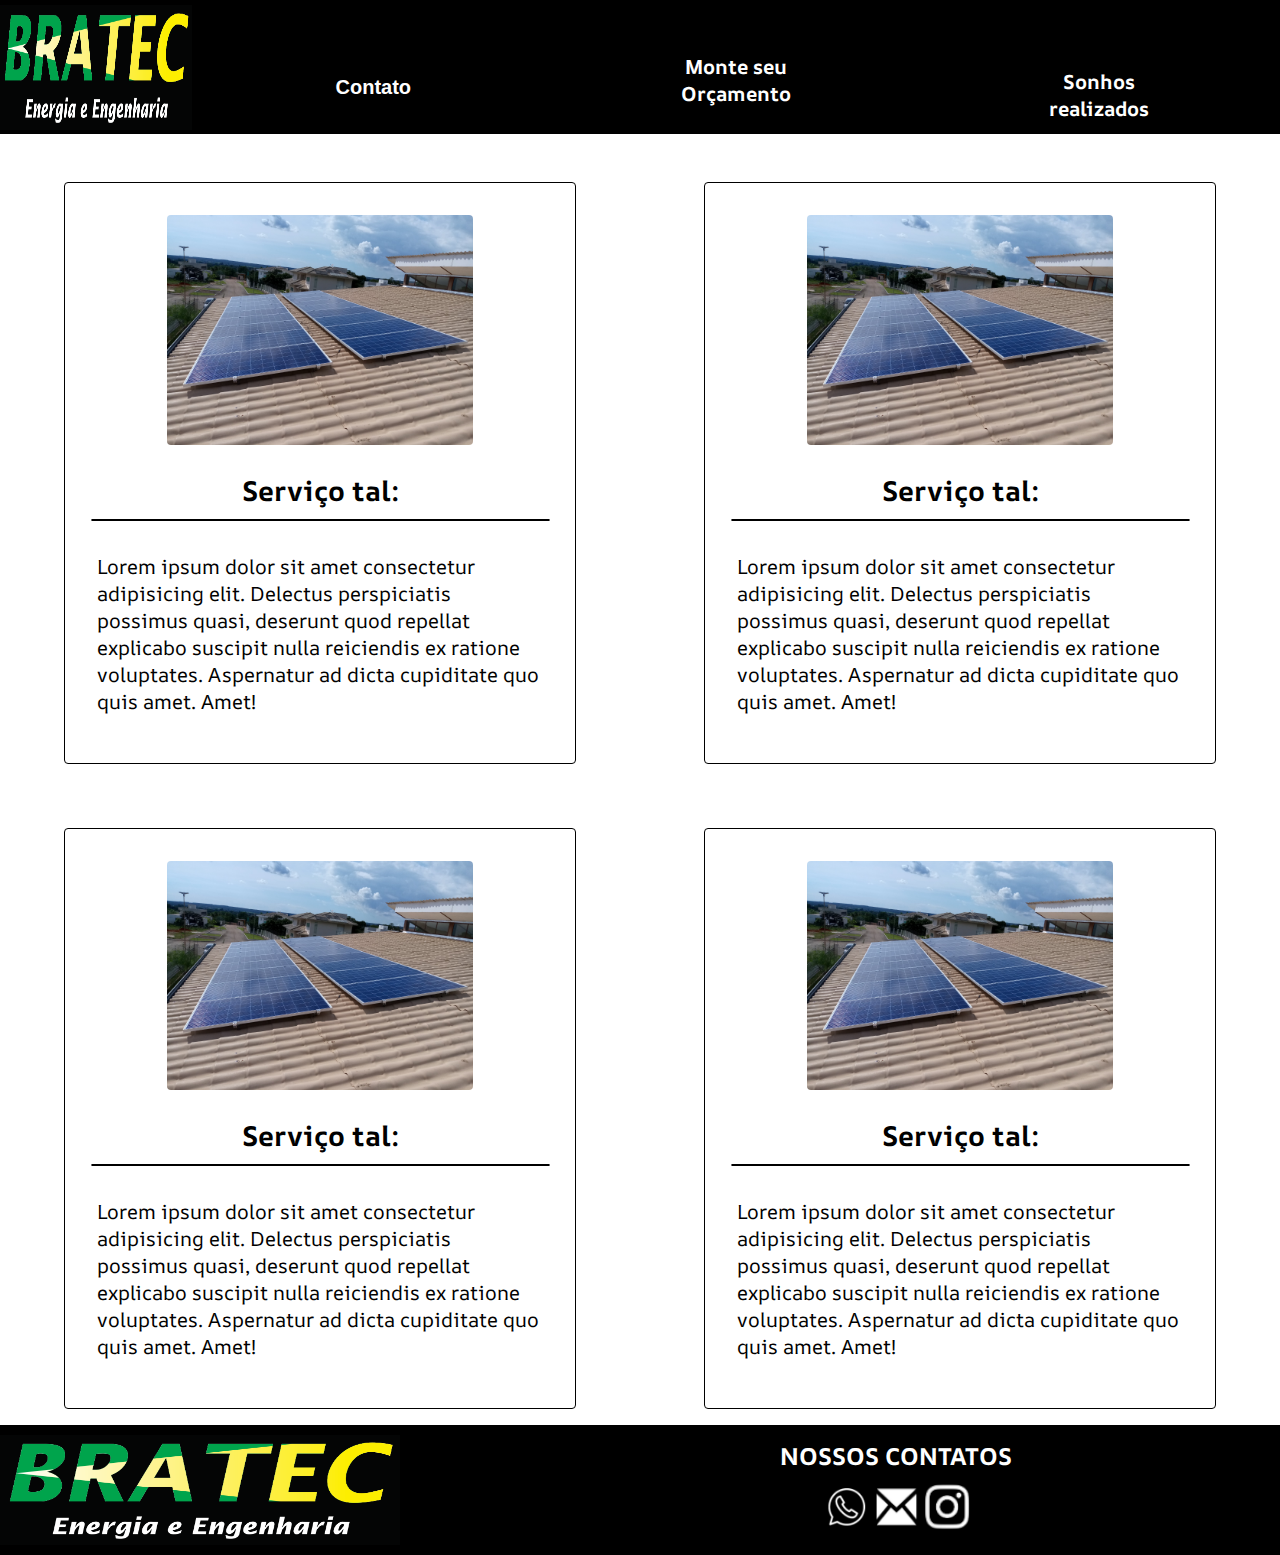
==== sonhosRealizados.html @ e9d96090 "as" ====
<!DOCTYPE html>
<html lang="pt-br">

<head>
    <meta charset="UTF-8">
    <meta name="viewport" content="width=device-width, initial-scale=1.0">
    <title>Document</title>
    <link rel="stylesheet" href="style.css">
    <script src="script.js" defer></script>
</head>

<body>
    <header>
        <div class="logo"><a href="index.html"><img src="images/Captura de tela 2024-01-11 154207.png" alt=""></a></div>
        <nav>
            <div class="itensNav">
                <div class="dropdown">
                    <button class="dropbtn">Contato</button>
                    <div class="dropdown-content">
                        <a href="https://wa.me/5561994180249" target="_blank">Whatsapp <img
                                src="images/logoWhatsappCabecalho.png" alt="" class="ImagensCabecalhoLinks"></a>
                        <a href="https://www.instagram.com/bratec.energia?igsh=MWR2ajNsamdndnN4Nw=="
                            target="_blank">Instagram <img src="images/logoInstagramCabecalho.png" alt=""
                                class="ImagensCabecalhoLinks"></a>
                        <a href="mailto:bratecenergia@gmail.com" target="_blank">Email <img
                                src="images/logoGmailCabecalho.png" alt="" class="ImagensCabecalhoLinks"></a>
                    </div>
                </div>
            </div>
            <button class="itensNav" id="Link-orçamento">
                <h2>Monte seu Orçamento</h2>
            </button>
            <div class="itensNav">
                <a href="sonhosRealizados.html">
                    <h2>Sonhos realizados</h2>
                </a>
            </div>
        </nav>
    </header>
    <main>
        <section class="secao-sonhos">
            <div class="sonhos">
                <dialog class="popUp" id="sonho-1"><p>Lorem ipsum dolor sit amet consectetur, adipisicing elit. Porro assumenda eum, officiis non earum possimus vero similique, illum voluptas sunt nobis esse! Quas, repudiandae excepturi temporibus distinctio error quae dolor?</p>
                </dialog>
                <img src="images/fotoTelhado1.jpg" alt="">
                <h2>Serviço tal:</h2>
                <span></span>
                <p>Lorem ipsum dolor sit amet consectetur adipisicing elit. Delectus perspiciatis possimus quasi, deserunt quod repellat explicabo suscipit nulla reiciendis ex ratione voluptates. Aspernatur ad dicta cupiditate quo quis amet. Amet!</p>
                <!-- <button id="opensonho1">Saiba mais. -->
                <!-- </button> -->
            </div>
            <div class="sonhos"><dialog class="popUp" id="sonho-2">
                </dialog><img src="images/fotoTelhado1.jpg" alt="">
                <h2>Serviço tal:</h2>
                <span></span>
                <p>Lorem ipsum dolor sit amet consectetur adipisicing elit. Delectus perspiciatis possimus quasi, deserunt quod repellat explicabo suscipit nulla reiciendis ex ratione voluptates. Aspernatur ad dicta cupiditate quo quis amet. Amet!</p>
                <!-- <button id="opensonho2">Saiba mais. -->
                <!-- </button> -->
            </div>
            <div class="sonhos"><dialog class="popUp" id="sonho-3">
                </dialog> <img src="images/fotoTelhado1.jpg" alt="">
                <h2>Serviço tal:</h2>
                <span></span>
                <p>Lorem ipsum dolor sit amet consectetur adipisicing elit. Delectus perspiciatis possimus quasi, deserunt quod repellat explicabo suscipit nulla reiciendis ex ratione voluptates. Aspernatur ad dicta cupiditate quo quis amet. Amet!</p>
                 <!-- <button id="opensonho3">Saiba mais. -->
                <!-- </button> -->
            </div>
            <div class="sonhos"><dialog class="popUp" id="sonho-4">
                </dialog> <img src="images/fotoTelhado1.jpg" alt="">
                <h2>Serviço tal:</h2>
                <span></span>
                <p>Lorem ipsum dolor sit amet consectetur adipisicing elit. Delectus perspiciatis possimus quasi, deserunt quod repellat explicabo suscipit nulla reiciendis ex ratione voluptates. Aspernatur ad dicta cupiditate quo quis amet. Amet!</p>
                 <!-- <button id="opensonho4">Saiba mais. -->
                <!--   </button> -->
            </div>
        </section>
    </main>
    <footer>
        <div class="logoFooter"><img src="images/Captura de tela 2024-01-11 154207.png" alt=""></div>
        <div class="linksFooter">
            <div class="subtituloLinks">
                <h2>NOSSOS CONTATOS</h2>
            </div>
            <div class="imagenslinksFooter"><a href="https://wa.me/5561994180249" target="_blank"><img
                        src="images/imagemLinkwhatsapp.png" alt=""></a><a href="mailto:bratecenergia@gmail.com"
                    target="_blank"><img src="images/imagemLinkEmail.png" alt=""></a><a
                    href="https://www.instagram.com/bratec.energia?igsh=MWR2ajNsamdndnN4Nw==" target="_blank"><img
                        src="images/imagemLinkInstagram.png" alt=""></a></div>
        </div>
    </footer>
</body>

</html>
---- style.css ----
@import url('https://fonts.googleapis.com/css2?family=AR+One+Sans:wght@400;500;600;700&family=Raleway:ital,wght@0,100;0,200;0,300;0,400;0,500;0,600;0,700;0,800;0,900;1,100;1,200;1,300;1,400;1,500;1,600;1,700;1,800;1,900&display=swap');

* {
    box-sizing: border-box;
    margin: 0;
    padding: 0;
}

:root {
    --fontePadrao: 'AR One Sans', sans-serif;
}

body {
    /* background-color: #000000; */
    color: white;
    z-index: 1;
}

header {
    width: 100%;
    display: flex;
    background-color: #000000;
    /*margin-bottom: 20px;*/
    position: sticky;
    top: 0;
    z-index: 18;
}

.logo {
    margin-top: 5px;
    width: 30%;
}

.logo > a > img {
    width: 100%;
    height: 125px;
}

nav {
    width: 70%;
    margin-top: 50px;
    height: 60px;
    display: flex;
    justify-content: space-around;
}

.itensNav {
    height: 60px;
    color: white;
    width: 23%;
    text-align: center;
    font-family: 'AR One Sans', sans-serif;
}

.itensNav :hover {
    cursor: pointer;
}

.itensNav > a {
    text-decoration: none;
    color: white;
}
.itensNav > a > h2{
    font-size: 20px;
    padding-top: 18px;
}

section.module.parallax {
    display: flex;
    justify-content: space-between;
    height: 120vh !important;
    width: 100%;
    position: relative;
    overflow: hidden;
    background-position: 50% 50%;
    background-repeat: no-repeat;
    background-attachment: fixed;
    backgro und-size: cover;
    -webkit-background-size: cover;
    -moz-background-size: cover;
    -o-background-size: cover;
}

section.module.parallax::after {
    content: "";
    height: 100%;
    width: 100%;
    position: absolute;
    z-index: 8;
    background: linear-gradient(to bottom, rgba(0, 0, 0, 0) 0, rgba(0, 0, 0, 0) 40%, #000 100%);
}

section.module.parallax-1 {
    background-image: url(images/imagemFundoIntro4.jpg);
}

#secaoEconomia {
    background-image: url(images/imagemFundoEconomia.jpg);
}

#secaoVantagens {
    background-image: url(images/imagemFundoVatagens.jpeg);
}

#secaoRenovavel {
    background-image: url(images/imagemFundoRenovavel.jpg);
}

.tituloParceiros {
    width: 100%;
    background-color: #000;
    color: white;
    height: 100px;
    text-align: center;
}

.tituloParceiros h1 {
    /*margin-top: 30px;*/
    font-size: 70px;
    font-weight: bold;
    font-family: var(--fontePadrao);
}

.slider {
    margin:
        /*50px*/
        auto;
    width: 100%;
    height: 760px;
    overflow: hidden;
}

.slides {
    width: 400%;
    height: 760px;
    display: flex;
}

.slides input {
    display: none;
}

.slide {
    width: 25%;
    position: relative;
    transition: 2s;
}

.slide img {
    width: 100%;
}

/* Dropdown Button */
.dropbtn {
    background-color: #000;
    color: white;
    padding: 16px;
    font-size: 20px;
    border: none;
    font-weight: bold;
}

/* The container <div> - needed to position the dropdown content */
.dropdown {
    position: relative;
    display: inline-block;
    margin-top: 10px;
}

/* Dropdown Content (Hidden by Default) */
.dropdown-content {
    display: none;
    position: absolute;
    background-color: #f1f1f1;
    min-width: 160px;
    box-shadow: 0px 8px 16px 0px rgba(0, 0, 0, 0.2);
    z-index: 10;
}

.hidden {
    opacity: 0;
    filter: blur(20px);
    transform: translateX(-100%);
    transition: all 1s;
}

.show {
    opacity: 1;
    filter: blur(0);
    transform: translateX(0);
    transition: all 1s;
}

/* Links inside the dropdown */
.dropdown-content a {
    color: black;
    padding: 12px 16px;
    text-decoration: none;
    display: block;
}

/* Change color of dropdown links on hover */
.dropdown-content a:hover {
    background-color: #ddd;
}

/* Show the dropdown menu on hover */
.dropdown:hover .dropdown-content {
    display: block;
}

.dropdown-content:hover .dropdown-content {
    display: block;
}

/* Change the background color of the dropdown button when the dropdown content is shown */
.dropdown:hover .dropbtn {
    background-color: #000;
}

.ImagensCabecalhoLinks {
    width: 40px;
    height: 40px;
    vertical-align: middle;
}

.manual-navigation {
    position: absolute;
    width: 100%;
    margin-top: -40px;
    display: flex;
    justify-content: center;
}

.manual-btn {
    border: 2px solid white;
    padding: 5px;
    border-radius: 10px;
    cursor: pointer;
    transition: 1s;
}

.manual-btn:not(:last-child) {
    margin-right: 40px;
}

.manual-btn:hover {
    background-color: white;
}

#radio1:checked~.first {
    margin-left: 0;
}

#radio2:checked~.first {
    margin-left: -25%;
}

.navigation-auto div {
    border: 2px solid white;
    padding: 5px;
    border-radius: 10px;
    cursor: pointer;
    transition: 1s;
}

.navigation-auto {
    position: absolute;
    width: 100%;
    margin-top: 720px;
    display: flex;
    justify-content: center;
}

.navigation-auto div:not(:last-child) {
    margin-right: 40px;
}

#radio1:checked~.navigation-auto .auto-btn1 {
    background-color: white;
}

#radio2:checked~.navigation-auto .auto-btn2 {
    background-color: white;
}








.secaoConteudo {
    margin-top: 200px;
    margin: auto;
    width: 80%;
    min-height: 100px;
    margin-bottom: 200px;
    display: flex;
}

.textoSecaoConteudo {
    width: 50%;
    min-height: 100px;
    font-family: var(--fontePadrao);
    color: white;
    margin: 100px auto;
    z-index: 9;
}

.textoSecaoConteudo>h2 {
    padding: 20px;
    font-size: 45px;
    font-weight: bold;
}

.textoSecaoConteudo>p {
    padding: 8px;
    font-size: 20px;
}

.imagemSecaoConteudo {
    width: 50%;
    min-height: 100px;
    display: flex;
    align-items: center;
}

.imagemSecaoConteudo>img {
    width: 100%;
    height: 370px;
    margin-bottom: 5px;
}

.tituloSobreCarrossel {
    font-family: var(--fontePadrao);
    text-align: center;
    margin-top: 70px;
    margin-bottom: 10px;
}

footer {
    width: 100%;
    min-height: 120px;
    display: flex;
    background-color: black;
    font-family: var(--fontePadrao);
}

.logoFooter {
    width: 40%;
    height: 130px;
    display: flex;
    flex-direction: column;
    justify-content: space-around;
}

.logoFooter>img {
    height: 110px;
    width: 400px;
}

.linksFooter {
    width: 30%;
    height: 100px;
    margin: auto;
}

.subtituloLinks {
    width: 100%;
    text-align: center;
    color: white;
    margin-bottom: 10px;
}

.imagenslinksFooter {
    display: flex;
    width: 40%;
    justify-content: space-around;
    margin: auto;
}

.imagenslinksFooter>a>img {
    height: 50px;
    width: 50px;
}

.secaoIntroducao {
    width: 100%;
    height: 700px;
    background-image: url(images/imagemFundoIntro4.jpg);
    background-repeat: no-repeat;
    background-size: cover;
    display: flex;
    justify-content: space-between;
    margin-top: 0;
}

.parteTitulo {
    width: 30%;
    height: 100%;
    font-family: var(--fontePadrao);
    color: #F2CC0C;
    box-shadow: 100px rgba(0, 0, 0, 1.0);
    margin-top: 100px;
    margin-left: 200px;
    z-index: 9;
}

.textoCarrossel {
    position: absolute;
    transform: translate(-50%, -50%);
    z-index: 1;
    color: white;
    font-weight: bold;
    width: 200px;
    margin-left: 10%;
    margin-top: 10%;
    padding: 10px;
    font-family: var(--fontePadrao);
}

.textoCarrossel h1 {
    font-size: 55px;
    color: white;
    text-decoration: none;
}

.textoCarrossel p {
    font-size: 25px;
    color: white;
    text-decoration: none;
}

.parteTitulo>h1 {
    font-size: 35px;
    padding: 10px;
}

.parteTitulo>h2 {
    font-size: 25px;
}

.linksSecaoIntroducao {
    width: 20%;
    display: flex;
    flex-direction: column;
    align-items: center;
    margin-top: 200px;
    z-index: 9;
}

.linksSecaoIntroducao>a {
    color: #F2CC0C;
    text-decoration: none;
    padding: 5px;
    font-family: var(--fontePadrao);
    font-size: 20px;
    cursor: pointer;
}

.secaoFormulario {
    width: 50%;
    height: 650px;
    /* display: flex; */
    flex-direction: column;
    justify-content: space-around;
    background-color: #000;
    border-radius: 10px;
    color: white;
    margin: auto;
    padding: 10px;
    font-family: var(--fontePadrao);
    border: none;
    overflow: auto;
}

.tituloFormulario {
    width: 100%;
    text-align: center;
    font-weight: bold;
    font-size: 20px;
}

.inputsFormulario {
    width: 70%;
    display: flex;
    flex-direction: column;
    margin: auto;
    font-size: 25px;
    padding: 1rem;
}
.inputsFormulario input{
    margin: 1rem 0;
    font-size: 20px;
    border: none;
    border-radius: .25rem;
    height: 35px;
}
.input-mensagem{
    height: 100px;
    vertical-align: text-top;
    text-wrap: wrap;
    padding: 1rem;
    font-size: 20px;
}

dialog::backdrop {
    background-color: rgba(0, 0, 0, .6);
    filter: blur(20px);
}

.botoesInputs {
    width: 100%;
    display: flex;
    justify-content: space-around;
    margin-top: 1rem;
    padding: 1rem;
}

.botoesInputs input {
    font-size: 20px;
    border: none;
    border-radius: .25rem;
    cursor: pointer;
    width: 30%;
    height: 2rem;
}
#botao-envia{
    color: white;
    background-color: #03A64A;
}
#botao-cancelar{
    color: black;
    background-color: red;
}

#Link-orçamento {
    background-color: #000;
    border: none;
}
/* SEÇÃO SONHOS REALIZADOS*/
.secao-sonhos{
    width: 100%;
    display: flex;
    justify-content: space-around;
    flex-wrap: wrap;

}
.sonhos{
width: 40%;
flex-direction: column;
display: flex;
margin-bottom: 1rem;
padding-bottom: 1rem;
margin-top: 3rem;
padding-top: 1rem;
border: 1px solid black;
border-radius: .25rem;
background-color: white;
color: black;
font-family: var(--fontePadrao);
}
.sonhos > img{
    width: 60%;
    margin: 1rem auto;
    border-radius: .25rem
}
.sonhos > h2{
    text-align: center;
    font-size: 1.75rem;
    margin: 10px 0;
}
.sonhos > span{
    width: 90%;
    margin: auto;
    border: 1px solid black;
    border-radius: .25rem;
}
.sonhos > p{
    padding: 2rem;
    font-size: 20px;
}
.sonhos > button{
    background-color: #007bff;
    color: white;
    border: none;
    cursor: pointer;
    font-size: 20px;
    width: 20%;
    border-radius: .25rem;
    margin-left: 70%;
    height: 40px;
    opacity: .8;
}
.sonhos > button:hover{
    transition: .5s;
    opacity: 1;
}
.fundo-popUp{
    width: 100%;
    height: 100%;
    position: fixed;
    background-color: rgba(0, 0, 0, 0.6);
    opacity: 0;    
}
.popUp{
    width: 85%;
    margin: auto;
    margin-top: 1rem;
    padding-top: 1rem;
    margin-bottom: 1rem;
    padding-bottom: 1rem;
    height: 500px;
    background-color: white;
}
html {
    scroll-behavior: smooth;
    transition: scroll-duration 1s;
}

@keyframes scroll {
    0% {
        transform: translateY(0);
    }

    100% {
        transform: translateY(-100%);
    }
}

@media only screen and (max-width: 320px) {
    header {
        flex-direction: column;
    }

    .logo {
        width: 100%;
    }

    nav {
        width: 100%;
        flex-direction: column;
    }

    .itensNav {
        width: 100%;
    }

    .secaoCarrossel {
        flex-direction: column;
    }

    .carrossel {
        width: 100%;
    }

    .secaoConteudo {
        flex-direction: column;
    }

    .textoSecaoConteudo,
    .imagemSecaoConteudo {
        width: 100%;
    }
}

@media only screen and (max-width: 480px) {
    .logo {
        width: 50%;
    }

    nav {
        width: 50%;
    }

    .itensNav {
        width: 50%;
    }

    .secaoCarrossel {
        flex-direction: column;
    }

    .carrossel {
        width: 100%;
    }

    .secaoConteudo {
        flex-direction: column;
    }

    .textoSecaoConteudo,
    .imagemSecaoConteudo {
        width: 100%;
    }
}

@media only screen and (max-width: 768px) {
    .logo {
        width: 30%;
    }

    nav {
        width: 70%;
    }

    .itensNav {
        width: 30%;
    }

    .secaoCarrossel {
        flex-direction: column;
    }

    .carrossel {
        width: 100%;
    }

    .secaoConteudo {
        flex-direction: column;
    }

    .textoSecaoConteudo,
    .imagemSecaoConteudo {
        width: 100%;
    }
}

@media only screen and (max-width: 1024px) {
    .logo {
        width: 20%;
    }

    nav {
        width: 80%;
    }

    .itensNav {
        width: 20%;
    }

    .secaoCarrossel {
        flex-direction: column;
    }

    .carrossel {
        width: 100%;
    }

    .secaoConteudo {
        flex-direction: column;
    }

    .textoSecaoConteudo,
    .imagemSecaoConteudo {
        width: 100%;
    }
}

@media only screen and (max-width: 1440px) {
    .logo {
        width: 15%;
    }

    nav {
        width: 85%;
    }

    .itensNav {
        width: 15%;
    }

    .secaoCarrossel {
        flex-direction: column;
    }

    .carrossel {
        width: 100%;
    }

    .secaoConteudo {
        flex-direction: column;
    }

    .textoSecaoConteudo,
    .imagemSecaoConteudo {
        width: 100%;
    }
}
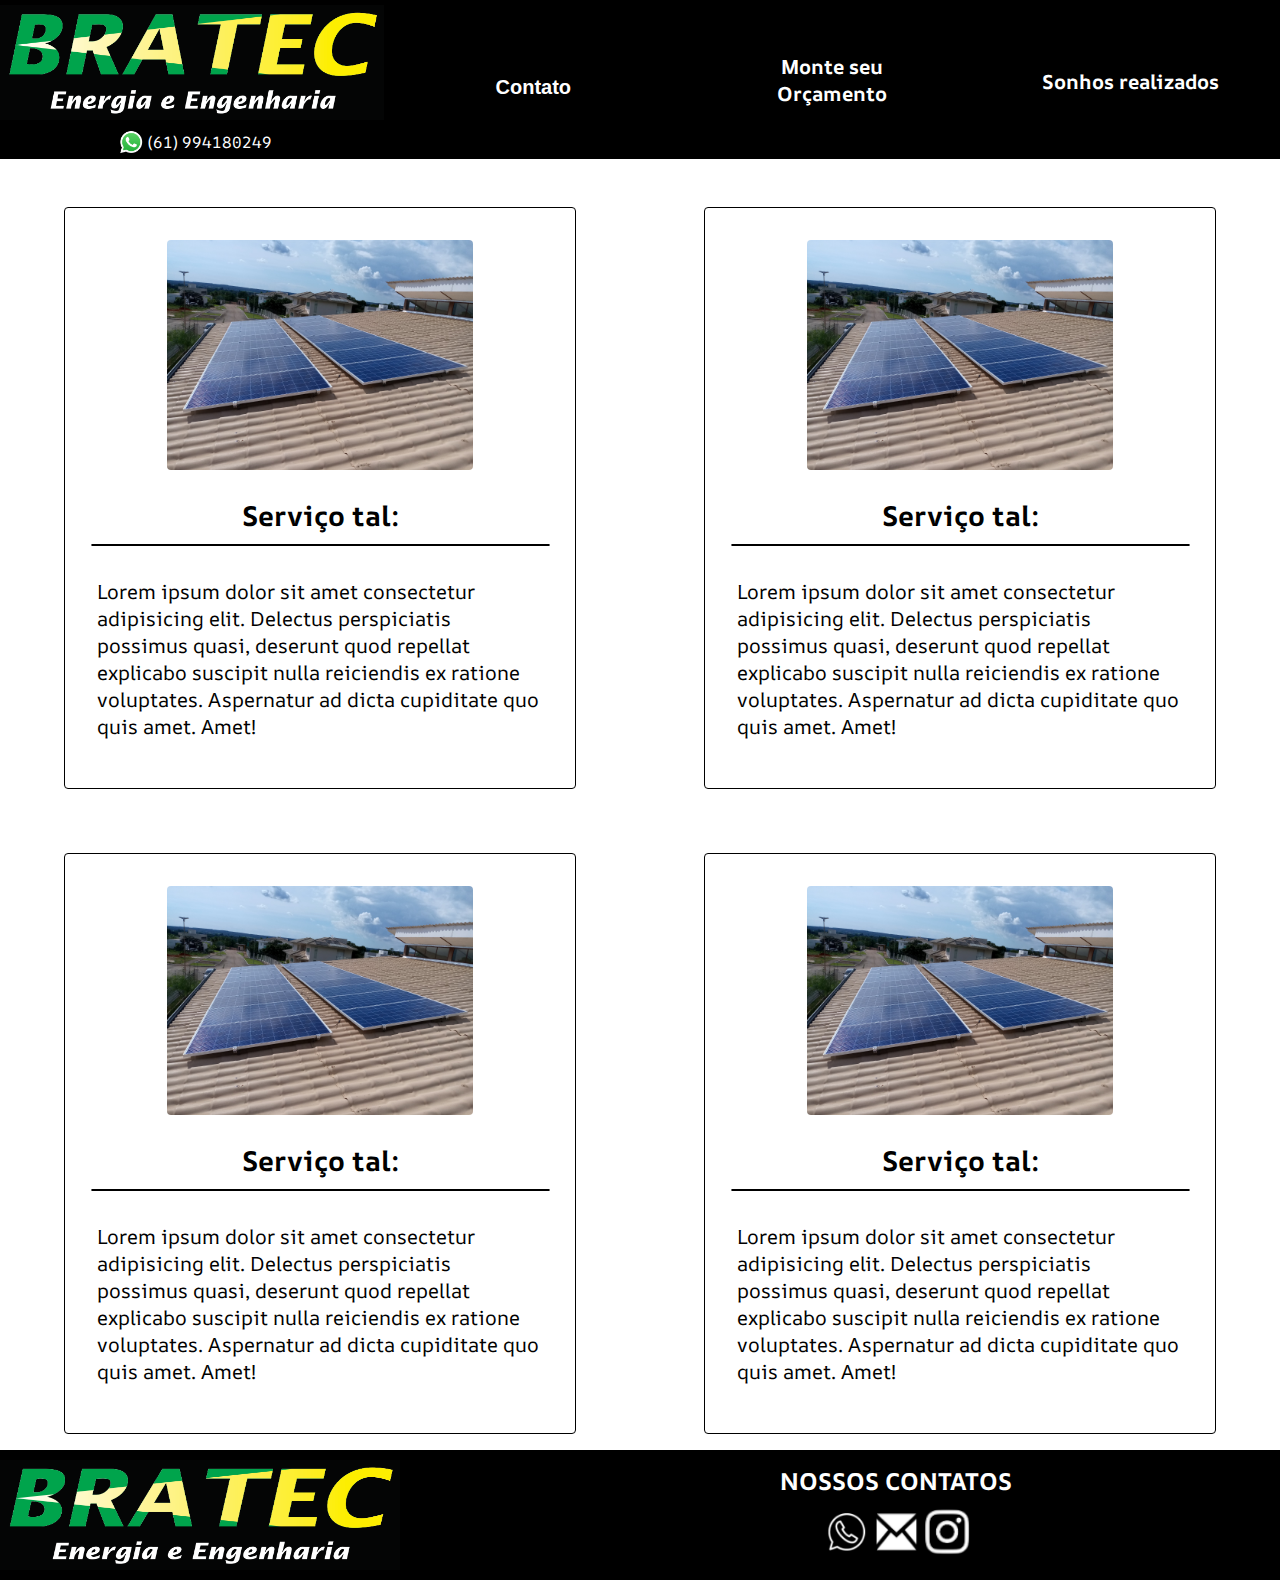
==== commit 3aec162f: "resposividade conclusão parcial" ====
--- a/sonhosRealizados.html
+++ b/sonhosRealizados.html
@@ -11,7 +11,8 @@
 
 <body>
     <header>
-        <div class="logo"><a href="index.html"><img src="images/Captura de tela 2024-01-11 154207.png" alt=""></a></div>
+        <div class="logo"><a href="index.html"><img src="images/Captura de tela 2024-01-11 154207.png" alt=""></a><div class="telLogo">
+        <img src="images/logoWhatsappCabecalho.png" alt=""><p>(61) 994180249</p></div></div>
         <nav>
             <div class="itensNav">
                 <div class="dropdown">
@@ -32,8 +33,7 @@
             </button>
             <div class="itensNav">
                 <a href="sonhosRealizados.html">
-                    <h2>Sonhos realizados</h2>
-                </a>
+                <h2>Sonhos realizados</h2></a>
             </div>
         </nav>
     </header>
--- a/style.css
+++ b/style.css
@@ -29,13 +29,24 @@
 .logo {
     margin-top: 5px;
     width: 30%;
+    display: flex;
+    flex-direction: column;
 }
 
 .logo > a > img {
     width: 100%;
-    height: 125px;
-}
-
+    height: 115px;
+}
+.telLogo{
+display: flex;
+justify-content: center;
+align-items: center;
+width: 100%;
+font-family: var(--fontePadrao);
+}
+.telLogo > img{
+    width: 35px;
+}
 nav {
     width: 70%;
     margin-top: 50px;
@@ -49,7 +60,7 @@
     color: white;
     width: 23%;
     text-align: center;
-    font-family: 'AR One Sans', sans-serif;
+    font-family: var(--fontePadrao);
 }
 
 .itensNav :hover {
@@ -75,7 +86,7 @@
     background-position: 50% 50%;
     background-repeat: no-repeat;
     background-attachment: fixed;
-    backgro und-size: cover;
+    background-size: cover;
     -webkit-background-size: cover;
     -moz-background-size: cover;
     -o-background-size: cover;
@@ -122,9 +133,7 @@
 }
 
 .slider {
-    margin:
-        /*50px*/
-        auto;
+    margin:/*50px*/ auto;
     width: 100%;
     height: 760px;
     overflow: hidden;
@@ -344,6 +353,7 @@
     width: 100%;
     min-height: 120px;
     display: flex;
+    flex-wrap: wrap;
     background-color: black;
     font-family: var(--fontePadrao);
 }
@@ -353,7 +363,7 @@
     height: 130px;
     display: flex;
     flex-direction: column;
-    justify-content: space-around;
+    justify-content: center;
 }
 
 .logoFooter>img {
@@ -504,6 +514,7 @@
     text-wrap: wrap;
     padding: 1rem;
     font-size: 20px;
+    border-radius: .25rem;
 }
 
 dialog::backdrop {
@@ -615,177 +626,801 @@
     height: 500px;
     background-color: white;
 }
-html {
-    scroll-behavior: smooth;
-    transition: scroll-duration 1s;
-}
-
-@keyframes scroll {
-    0% {
-        transform: translateY(0);
-    }
-
-    100% {
-        transform: translateY(-100%);
-    }
-}
-
-@media only screen and (max-width: 320px) {
-    header {
+
+@media screen  and (max-width: 1025px){
+    .logo > a > img{
+        height: 80px;
+    }
+    .telLogo > img{
+        width: 30px;
+    }
+    nav{
+        margin-top: 20px;
+        height: 35px;
+    }
+    .itensNav{
+        height: 35px;
+    }
+    .itensNav > a > h2{
+        font-size: 15px;
+        padding-top: 12px;
+    }
+    .itensNav > h2{
+        font-size: 15px;
+        margin-top: 10px;
+    }
+    .dropbtn{
+        font-size: 15px;
+    }
+
+    section.module.parallax{
+        height: 90vh !important;
+    }
+    .parteTitulo{
+        margin-top: 70px;
+        margin-left: 150px;
+    }
+    .parteTitulo>h1{
+        font-size: 28px;
+        padding: 8px;
+    }
+    .parteTitulo>h2{
+        font-size: 22px;
+    }
+    .linksSecaoIntroducao{
+        margin-top: 150px;
+    }
+    .linksSecaoIntroducao>a{
+        font-size: 17px;
+        padding: 3px;
+    }
+    .tituloParceiros {
+        height: 70px;
+    }
+    .tituloParceiros h1{
+        font-size: 50px;
+    }
+    .slider{
+        height: 550px;
+    }
+    .slides{
+        height: 550px;
+    }
+    .navigation-auto{
+        margin-top: 510px;
+    }
+    .textoCarrossel h1{
+        font-size: 40px;
+    }
+    .textoCarrossel p{
+        font-size: 20px;
+    }
+    .textoSecaoConteudo{
+        margin: 50px auto; 
+    }
+    .textoSecaoConteudo>h2{
+        font-size: 30px;
+    }
+    .textoSecaoConteudo>p{
+        font-size: 18px;
+        padding: 5px;
+    }
+    footer{
+        min-height: 100px;
+    }
+    .logoFooter{
+        height: 110px;
+    }
+    .logoFooter > img{
+        width: 100%;
+        height: 100px;
+    }
+    .subtituloLinks{
+        margin-bottom: 8px;
+        font-size: 15px;
+    }
+    .imagenslinksFooter>a>img {
+        height: 40px;
+        width: 40px;
+    }
+    .sonhos > img{
+        width: 70%;
+    }
+    .sonhos > h2{
+        font-size: 1.60rem;
+    }
+    .sonhos > p{
+        font-size: 18px;
+        padding: 1.75rem;
+    }
+    .secaoFormulario{
+        height: 580px;
+        padding: 7px;
+    }
+    .tituloFormulario{
+        font-size: 15px;
+    }
+    .inputsFormulario input{
+        font-size: 15px;
+        height: 25px;
+        margin: .75rem 0;
+    }
+    .input-mensagem{
+        height: 80px;
+        padding: .75rem;
+        font-size: 15px;
+    }
+    .botoesInputs input{
+        font-size: 15px;
+        height: 1.75rem;
+    }
+}
+@media screen and (max-width: 769px){
+    .logo > a > img{
+        height: 60px;
+    }
+    .telLogo > img{
+        width: 25px;
+    }
+    nav{
+        margin-top: 8px;
+        height: 35px;
+    }
+    .itensNav{
+        height: 35px;
+    }
+    .itensNav > a > h2{
+        font-size: 15px;
+        padding-top: 12px;
+    }
+    .itensNav > h2{
+        font-size: 15px;
+        margin-top: 10px;
+    }
+    .dropbtn{
+        font-size: 15px;
+    }
+
+    section.module.parallax{
+        height: 85vh !important;
+    }
+    .parteTitulo{
+        margin-top: 60px;
+        margin-left: 90px;
+    }
+    .parteTitulo>h1{
+        font-size: 24px;
+        padding: 8px;
+    }
+    .parteTitulo>h2{
+        font-size: 18px;
+    }
+    .linksSecaoIntroducao{
+        margin-top: 120px;
+    }
+    .linksSecaoIntroducao>a{
+        font-size: 15px;
+        padding: 2px;
+    }
+    .tituloParceiros {
+        height: 60px;
+    }
+    .tituloParceiros h1{
+        font-size: 45px;
+    }
+    .slider{
+        height: 420px;
+    }
+    .slides{
+        height: 420px;
+    }
+    .navigation-auto{
+        margin-top: 380px;
+    }
+    .textoCarrossel{
+        margin-left: 15%;
+        margin-top: 12%;
+    }
+    .textoCarrossel h1{
+        font-size: 32px;
+    }
+    .textoCarrossel p{
+        font-size: 16px;
+    }
+    .textoSecaoConteudo{
+        margin: 30px auto; 
+    }
+    .textoSecaoConteudo>h2{
+        font-size: 22px;
+    }
+    .textoSecaoConteudo>p{
+        font-size: 15px;
+        padding: 3.5px;
+    }
+    footer{
+        min-height: 80px;
+    }
+    .logoFooter{
+        height: 95px;
+    }
+    .logoFooter > img{
+        width: 100%;
+        height: 85px;
+    }
+    .subtituloLinks{
+        margin-bottom: 8px;
+        font-size: 12px;
+    }
+    .imagenslinksFooter>a>img {
+        height: 30px;
+        width: 30px;
+    }
+    .sonhos > img{
+        width: 80%;
+    }
+    .sonhos > h2{
+        font-size: 1.35rem;
+    }
+    .sonhos > p{
+        font-size: 15px;
+        padding: 1.15rem;
+    }
+    .secaoFormulario{
+        width: 60%;
+        height: 520px;
+        padding: 7px;
+    }
+    .tituloFormulario{
+        font-size: 12px;
+    }
+    .inputsFormulario input{
+        font-size: 12px;
+        height: 20px;
+        margin: .75rem 0;
+        padding: .75rem;
+    }
+    .input-mensagem{
+        height: 70px;
+        padding: .75rem;
+        font-size: 12px;
+    }
+    .botoesInputs input{
+        font-size: 12px;
+        height: 1.50rem;
+    }
+}
+@media screen and (max-width: 415px){
+    header{
+        display: flex;
         flex-direction: column;
     }
-
-    .logo {
+    .logo{
+        width: 90%;
+        flex-direction: row;
+        margin: auto;
+    }
+    .logo > a > img{
+        height: 55px;
         width: 100%;
     }
-
-    nav {
+    .telLogo > img{
+        width: 20px;
+    }
+    .telLogo{
+        font-size: 15px;
+        width: 50%;
+    }
+    nav{
+        margin-top: 2px;
+        height: 40px;
+        background-color: #000;
+        z-index: 18;
         width: 100%;
+    }
+    .itensNav{
+        height: 15px;
+    }
+    .itensNav > a > h2{
+        font-size: 10px;
+        padding-top: 5px;
+    }
+    .itensNav > h2{
+        font-size: 10px;
+        margin-top: 5px;
+    }
+    .dropbtn{
+        font-size: 10px;
+        padding: 5px;
+    }
+
+    section.module.parallax{
+        height: 75vh !important;
+    }
+    .parteTitulo{
+        width: 45%;
+        margin-top: 30px;
+        margin-left: 5%;
+    }
+    .parteTitulo>h1{
+        font-size: 18px;
+        padding: 6px;
+    }
+    .parteTitulo>h2{
+        font-size: 15px;
+    }
+    .linksSecaoIntroducao{
+        margin-top: 70px;
+        margin-right: 20px;
+    }
+    .linksSecaoIntroducao>a{
+        text-align: center;
+        margin: 5px 0;
+        font-size: 12px;
+        padding: 2px;
+    }
+    .tituloParceiros {
+        height: 40px;
+    }
+    .tituloParceiros h1{
+        font-size: 30px;
+    }
+    .slider{
+        height: 220px;
+    }
+    .slides{
+        height: 220px;
+    }
+    .navigation-auto{
+        margin-top: 180px;
+    }
+    .textoCarrossel{
+        margin-left: 25%;
+        margin-top: 10%;
+    }
+    .textoCarrossel h1{
+        font-size: 24px;
+    }
+    .textoCarrossel p{
+        font-size: 12px;
+    }
+    .textoSecaoConteudo{
+        margin: 20px auto; 
+        width: 70%;
+    }
+    .textoSecaoConteudo>h2{
+        font-size: 18px;
+    }
+    .textoSecaoConteudo>p{
+        font-size: 12px;
+        padding: 1.5px;
+    }
+    footer{
+        min-height: 70px;
+    }
+    .logoFooter{
+        height: 80px;
+    }
+    .logoFooter > img{
+        width: 100%;
+        height: 70px;
+    }
+    .subtituloLinks{
+        margin-bottom: 6px;
+        margin-top: 10px;
+        font-size: 8px;
+    }
+    .imagenslinksFooter>a>img {
+        height: 30px;
+        width: 30px;
+    }
+    .sonhos{
+        width: 90%;
+        margin: 30px auto;
+    }
+    .sonhos > img{
+        width: 80%;
+    }
+    .sonhos > h2{
+        font-size: 1.35rem;
+    }
+    .sonhos > p{
+        font-size: 15px;
+        padding: 1.15rem;
+    }
+    .secaoFormulario{
+        width: 80%;
+        height: 450px;
+        padding: 5px;
+    }
+    .tituloFormulario{
+        font-size: 10px;
+    }
+    .inputsFormulario input{
+        font-size: 12px;
+        height: 18px;
+        margin: .50rem 0;
+        padding: .50rem;
+    }
+    .input-mensagem{
+        height: 70px;
+        padding: .75rem;
+        font-size: 12px;
+    }
+    .botoesInputs input{
+        font-size: 12px;
+        height: 1.50rem;
+    }
+}
+@media screen and (max-width: 321px){
+    header{
+        display: flex;
         flex-direction: column;
     }
-
-    .itensNav {
+    .logo{
+        width: 90%;
+        flex-direction: row;
+        margin: auto;
+    }
+    .logo > a > img{
+        height: 48px;
         width: 100%;
     }
-
-    .secaoCarrossel {
+    .telLogo > img{
+        width: 20px;
+    }
+    .telLogo{
+        font-size: 12px;
+        width: 50%;
+    }
+    nav{
+        margin-top: 2px;
+        height: 35px;
+        background-color: #000;
+        z-index: 18;
+        width: 100%;
+    }
+    .itensNav{
+        height: 12px;
+    }
+    .itensNav > a > h2{
+        font-size: 9px;
+        padding-top: 5px;
+    }
+    .itensNav > h2{
+        font-size: 9px;
+        margin-top: 5px;
+    }
+    .dropbtn{
+        font-size: 9px;
+        padding: 5px;
+    }
+
+    section.module.parallax{
+        height: 75vh !important;
+    }
+    .parteTitulo{
+        width: 45%;
+        margin-top: 25px;
+        margin-left: 5%;
+    }
+    .parteTitulo>h1{
+        font-size: 15px;
+        padding: 4px;
+    }
+    .parteTitulo>h2{
+        font-size: 12px;
+    }
+    .linksSecaoIntroducao{
+        margin-top: 50px;
+        margin-right: 20px;
+    }
+    .linksSecaoIntroducao>a{
+        text-align: center;
+        margin: 5px 0;
+        font-size: 10px;
+        padding: 2px;
+    }
+    .tituloParceiros {
+        height: 35px;
+    }
+    .tituloParceiros h1{
+        font-size: 25px;
+    }
+    .slider{
+        height: 180px;
+    }
+    .slides > img{
+        height: 100%
+    };
+    .slides{
+        height: 180px;
+    }
+    .navigation-auto{
+        margin-top: 160px;
+    }
+    .navigation-auto div{
+        padding: 2px;
+    }
+    .navigation-auto div:not(:last-child) {
+        margin-right: 20px;
+    }
+    .textoCarrossel{
+        margin-left: 32%;
+        margin-top: 10%;
+    }
+    .textoCarrossel h1{
+        font-size: 20px;
+    }
+    .textoCarrossel p{
+        font-size: 10px;
+    }
+    .textoSecaoConteudo{
+        margin: 20px auto; 
+        width: 90%;
+    }
+    .textoSecaoConteudo>h2{
+        font-size: 18px;
+    }
+    .textoSecaoConteudo>p{
+        font-size: 12px;
+        padding: 1.5px;
+    }
+    footer{
+        min-height: 60px;
         flex-direction: column;
     }
-
-    .carrossel {
+    .logoFooter{
+        width: 80%;
+        height: 70px;
+        order: 2;
+        margin: 5px auto;
+    }
+    .linksFooter{
+        width: 50%;
+        order: 1;
+        height: 50px;
+    }
+    .logoFooter > img{
         width: 100%;
-    }
-
-    .secaoConteudo {
+        height: 60px;
+        margin-bottom: 5px;
+    }
+    .subtituloLinks{
+        margin-bottom: 5px;
+        margin-top: 6px;
+        font-size: 8px;
+    }
+    .imagenslinksFooter{
+        width: 80%;
+    }
+    .imagenslinksFooter>a>img {
+        height: 30px;
+        width: 30px;
+    }
+    .sonhos{
+        width: 90%;
+        margin: 30px auto;
+    }
+    .sonhos > img{
+        width: 90%;
+        margin: .5rem auto;
+    }
+    .sonhos > h2{
+        font-size: 1.15rem;
+    }
+    .sonhos > p{
+        font-size: 15px;
+        padding: .95rem;
+    }
+    .secaoFormulario{
+        width: 85%;
+        height: 400px;
+        padding: 2px;
+    }
+    .tituloFormulario{
+        font-size: 10px;
+    }
+    .inputsFormulario input{
+        font-size: 12px;
+        height: 16px;
+        margin: .40rem 0;
+        padding: .40rem;
+    }
+    .input-mensagem{
+        height: 60px;
+        padding: .75rem;
+        font-size: 12px;
+    }
+    .botoesInputs input{
+        font-size: 1    2px;
+        height: 1.35rem;
+    }
+}
+@media screen and (max-width: 281px){
+    header{
+        display: flex;
         flex-direction: column;
     }
-
-    .textoSecaoConteudo,
-    .imagemSecaoConteudo {
+    .logo{
         width: 100%;
-    }
-}
-
-@media only screen and (max-width: 480px) {
-    .logo {
+        flex-direction: row;
+        margin: auto;
+    }
+    .logo > a > img{
+        height: 48px;
+        width: 100%;
+    }
+    .telLogo > img{
+        width: 20px;
+    }
+    .telLogo{
+        font-size: 12px;
         width: 50%;
     }
-
-    nav {
+    nav{
+        margin-top: 2px;
+        height: 35px;
+        background-color: #000;
+        z-index: 18;
+        width: 100%;
+    }
+    .itensNav{
+        height: 12px;
+    }
+    .itensNav > a > h2{
+        font-size: 9px;
+        padding-top: 5px;
+    }
+    .itensNav > h2{
+        font-size: 9px;
+        margin-top: 5px;
+    }
+    .dropbtn{
+        font-size: 9px;
+        padding: 5px;
+    }
+
+    section.module.parallax{
+        height: 75vh !important;
+    }
+    .parteTitulo{
+        width: 45%;
+        margin-top: 25px;
+        margin-left: 5%;
+    }
+    .parteTitulo>h1{
+        font-size: 15px;
+        padding: 4px;
+    }
+    .parteTitulo>h2{
+        font-size: 12px;
+    }
+    .linksSecaoIntroducao{
+        margin-top: 50px;
+        margin-right: 20px;
+    }
+    .linksSecaoIntroducao>a{
+        text-align: center;
+        margin: 5px 0;
+        font-size: 10px;
+        padding: 2px;
+    }
+    .tituloParceiros {
+        height: 35px;
+    }
+    .tituloParceiros h1{
+        font-size: 25px;
+    }
+    .slider{
+        height: 155px;
+    }
+    .slides > img{
+        height: 100%
+    };
+    .slides{
+        height: 155px;
+    }
+    .navigation-auto{
+        margin-top: 160px;
+    }
+    .navigation-auto div{
+        padding: 2px;
+    }
+    .navigation-auto div:not(:last-child) {
+        margin-right: 20px;
+    }
+    .textoCarrossel{
+        margin-left: 36%;
+        margin-top: 10%;
+    }
+    .textoCarrossel h1{
+        font-size: 20px;
+    }
+    .textoCarrossel p{
+        font-size: 10px;
+    }
+    .textoSecaoConteudo{
+        margin: 20px auto; 
+        width: 90%;
+    }
+    .textoSecaoConteudo>h2{
+        font-size: 18px;
+    }
+    .textoSecaoConteudo>p{
+        font-size: 12px;
+        padding: 1.5px;
+    }
+    footer{
+        min-height: 60px;
+        flex-direction: column;
+    }
+    .logoFooter{
+        width: 80%;
+        height: 70px;
+        order: 2;
+        margin: 5px auto;
+    }
+    .linksFooter{
         width: 50%;
-    }
-
-    .itensNav {
-        width: 50%;
-    }
-
-    .secaoCarrossel {
-        flex-direction: column;
-    }
-
-    .carrossel {
+        order: 1;
+        height: 50px;
+    }
+    .logoFooter > img{
         width: 100%;
-    }
-
-    .secaoConteudo {
-        flex-direction: column;
-    }
-
-    .textoSecaoConteudo,
-    .imagemSecaoConteudo {
-        width: 100%;
-    }
-}
-
-@media only screen and (max-width: 768px) {
-    .logo {
-        width: 30%;
-    }
-
-    nav {
-        width: 70%;
-    }
-
-    .itensNav {
-        width: 30%;
-    }
-
-    .secaoCarrossel {
-        flex-direction: column;
-    }
-
-    .carrossel {
-        width: 100%;
-    }
-
-    .secaoConteudo {
-        flex-direction: column;
-    }
-
-    .textoSecaoConteudo,
-    .imagemSecaoConteudo {
-        width: 100%;
-    }
-}
-
-@media only screen and (max-width: 1024px) {
-    .logo {
-        width: 20%;
-    }
-
-    nav {
+        height: 60px;
+        margin-bottom: 5px;
+    }
+    .subtituloLinks{
+        margin-bottom: 5px;
+        margin-top: 6px;
+        font-size: 8px;
+    }
+    .imagenslinksFooter{
         width: 80%;
     }
-
-    .itensNav {
-        width: 20%;
-    }
-
-    .secaoCarrossel {
-        flex-direction: column;
-    }
-
-    .carrossel {
-        width: 100%;
-    }
-
-    .secaoConteudo {
-        flex-direction: column;
-    }
-
-    .textoSecaoConteudo,
-    .imagemSecaoConteudo {
-        width: 100%;
-    }
-}
-
-@media only screen and (max-width: 1440px) {
-    .logo {
-        width: 15%;
-    }
-
-    nav {
+    .imagenslinksFooter>a>img {
+        height: 30px;
+        width: 30px;
+    }
+    .sonhos{
+        width: 90%;
+        margin: 30px auto;
+    }
+    .sonhos > img{
+        width: 90%;
+        margin: .5rem auto;
+    }
+    .sonhos > h2{
+        font-size: 1.15rem;
+    }
+    .sonhos > p{
+        font-size: 15px;
+        padding: .95rem;
+    }
+    .secaoFormulario{
         width: 85%;
-    }
-
-    .itensNav {
-        width: 15%;
-    }
-
-    .secaoCarrossel {
-        flex-direction: column;
-    }
-
-    .carrossel {
-        width: 100%;
-    }
-
-    .secaoConteudo {
-        flex-direction: column;
-    }
-
-    .textoSecaoConteudo,
-    .imagemSecaoConteudo {
-        width: 100%;
+        height: 360px;
+        padding: 2px;
+    }
+    .tituloFormulario{
+        font-size: 10px;
+    }
+    .inputsFormulario{
+        width: 90%;
+    }
+    .inputsFormulario input{
+        font-size: 12px;
+        height: 16px;
+        margin: .40rem 0;
+        padding: .40rem;
+    }
+    .input-mensagem{
+        height: 60px;
+        padding: .75rem;
+        font-size: 12px;
+    }
+    .botoesInputs input{
+        font-size: 1    2px;
+        height: 1.35rem;
     }
 }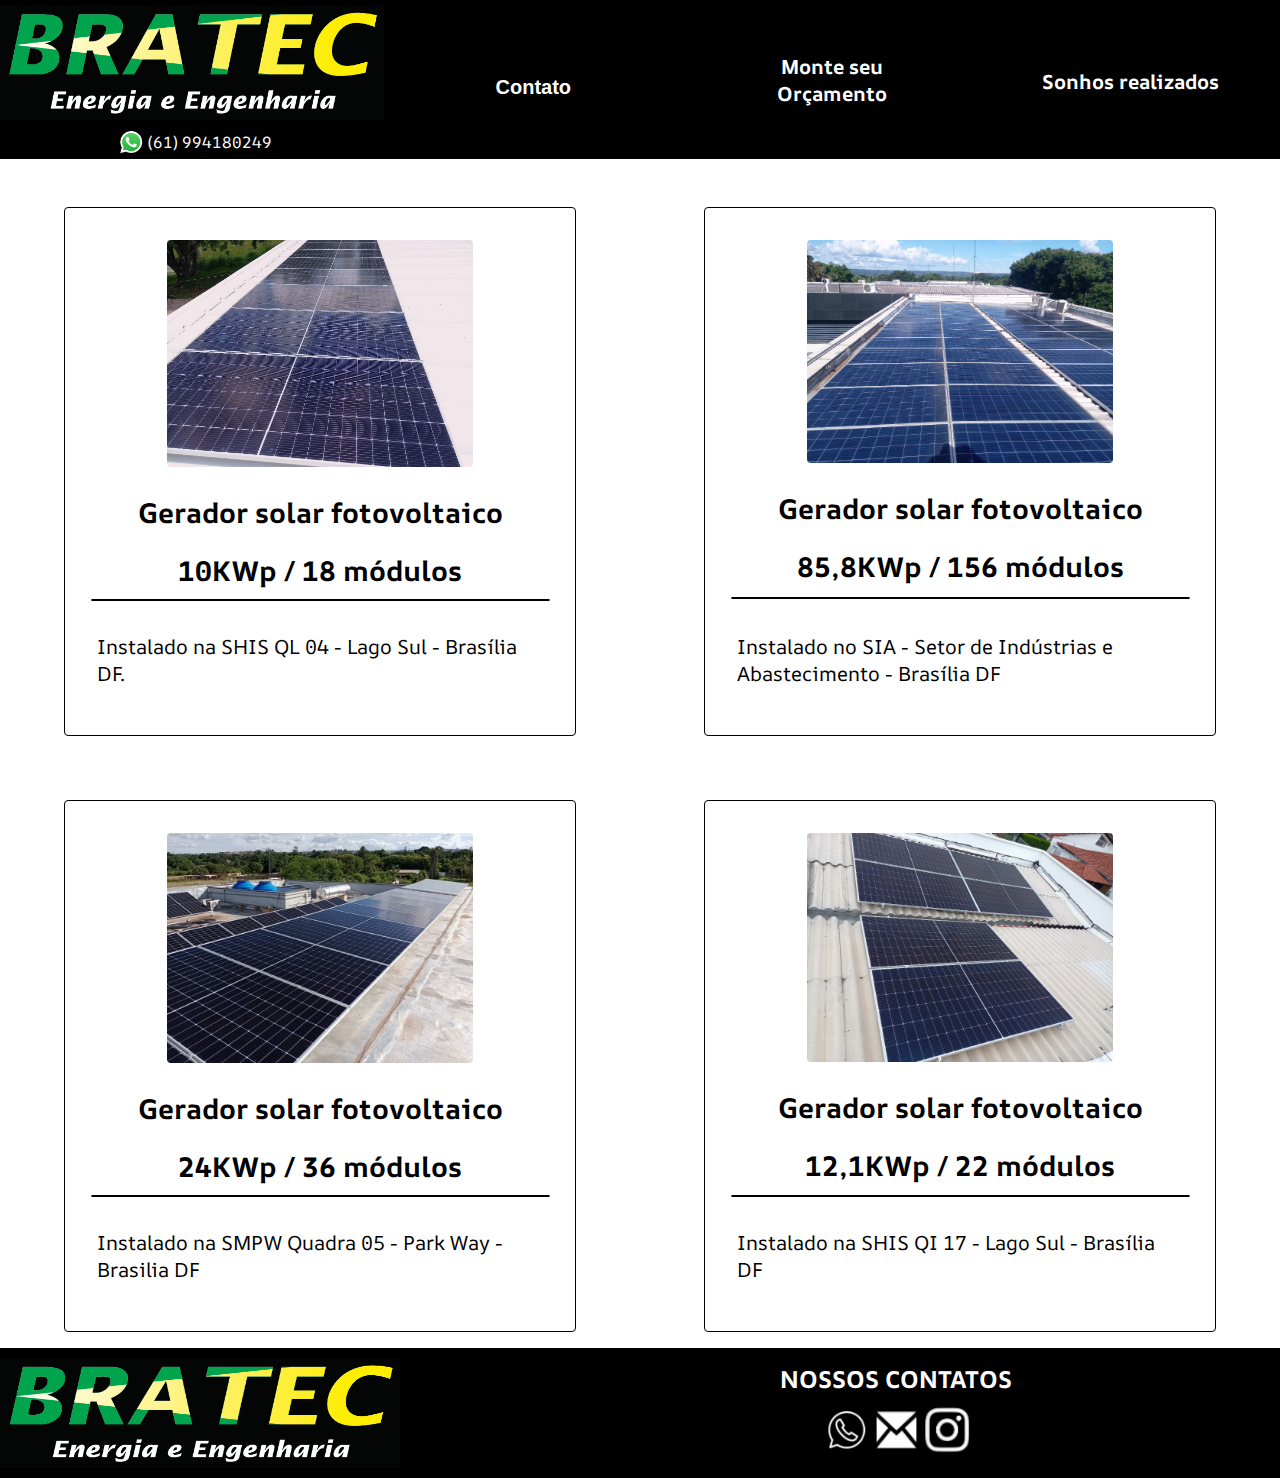
==== commit bc5f0082: "fé" ====
--- a/sonhosRealizados.html
+++ b/sonhosRealizados.html
@@ -38,38 +38,72 @@
         </nav>
     </header>
     <main>
+        <dialog class="secaoFormulario">
+            <form action="" method="get" onsubmit="openWhatsapp()">
+    
+                <div class="tituloFormulario">
+                    <h2>MONTE SEU ORÇAMENTO SEM COMPROMISSO</h2>
+                </div>
+                <div class="inputsFormulario"><label for="input-nome"></label>
+                    <input type="text" name="input-nome" id="input-nome" placeholder="*Nome:">
+                
+               <label for="input-numero"></label>
+                    <input type="tel" name="input-numero" id="input-numero" placeholder="*Telefone:">
+                
+               <label for="input-email"></label>
+                    <input type="email" name="email" id="input-email" placeholder="*Seu e-mail:">
+                
+               <label for="input-cidade"></label>
+                    <input type="text" name="input-cidade" id="input-cidade" placeholder="*Cidade e estado:">
+                
+               <label for="input-valorConta"></label>
+                    <input type="number" name="input-valorConta" id="input-valorConta" placeholder="*Valor da última conta (R$):">
+                    <label for="input-mensagem"></label>
+                    <textarea name="input-mensagem" class="input-mensagem" id="" cols="25" rows="10" placeholder="*Mensagem"></textarea>
+                </div>
+                <div class="botoesInputs">
+                    <input type="button" value="Cancelar" id="botao-cancelar">
+                    <input type="submit" value="Enviar" id="botao-envia">
+                </div>
+            </form>
+        </dialog>
         <section class="secao-sonhos">
             <div class="sonhos">
                 <dialog class="popUp" id="sonho-1"><p>Lorem ipsum dolor sit amet consectetur, adipisicing elit. Porro assumenda eum, officiis non earum possimus vero similique, illum voluptas sunt nobis esse! Quas, repudiandae excepturi temporibus distinctio error quae dolor?</p>
                 </dialog>
-                <img src="images/fotoTelhado1.jpg" alt="">
-                <h2>Serviço tal:</h2>
+                <img src="images/imagemSonho1.jpeg" alt="">
+                <h2>Gerador solar fotovoltaico
+                </h2>
+                <h2>10KWp / 18 módulos</h2>
                 <span></span>
-                <p>Lorem ipsum dolor sit amet consectetur adipisicing elit. Delectus perspiciatis possimus quasi, deserunt quod repellat explicabo suscipit nulla reiciendis ex ratione voluptates. Aspernatur ad dicta cupiditate quo quis amet. Amet!</p>
+                <p>Instalado na SHIS QL 04 - Lago Sul - Brasília DF.</p>
                 <!-- <button id="opensonho1">Saiba mais. -->
                 <!-- </button> -->
             </div>
             <div class="sonhos"><dialog class="popUp" id="sonho-2">
-                </dialog><img src="images/fotoTelhado1.jpg" alt="">
-                <h2>Serviço tal:</h2>
+                </dialog><img src="images/imagemSonho2.jpeg" alt="">
+                <h2>Gerador solar fotovoltaico</h2>
+                <h2>85,8KWp / 156 módulos</h2>
                 <span></span>
-                <p>Lorem ipsum dolor sit amet consectetur adipisicing elit. Delectus perspiciatis possimus quasi, deserunt quod repellat explicabo suscipit nulla reiciendis ex ratione voluptates. Aspernatur ad dicta cupiditate quo quis amet. Amet!</p>
+                <p>Instalado no SIA - Setor de Indústrias e Abastecimento - Brasília DF </p>
                 <!-- <button id="opensonho2">Saiba mais. -->
                 <!-- </button> -->
             </div>
             <div class="sonhos"><dialog class="popUp" id="sonho-3">
-                </dialog> <img src="images/fotoTelhado1.jpg" alt="">
-                <h2>Serviço tal:</h2>
+                </dialog> <img src="images/imagemSonho3.jpeg" alt="">
+                <h2>Gerador solar fotovoltaico</h2>
+                <h2>24KWp / 36 módulos</h2>
                 <span></span>
-                <p>Lorem ipsum dolor sit amet consectetur adipisicing elit. Delectus perspiciatis possimus quasi, deserunt quod repellat explicabo suscipit nulla reiciendis ex ratione voluptates. Aspernatur ad dicta cupiditate quo quis amet. Amet!</p>
+                <p>Instalado na SMPW Quadra 05 - Park Way - Brasilia DF</p>
                  <!-- <button id="opensonho3">Saiba mais. -->
                 <!-- </button> -->
             </div>
             <div class="sonhos"><dialog class="popUp" id="sonho-4">
-                </dialog> <img src="images/fotoTelhado1.jpg" alt="">
-                <h2>Serviço tal:</h2>
+                </dialog> <img src="images/imagemSonho4.jpeg" alt="">
+                <h2>Gerador solar fotovoltaico</h2>
+                <h2>12,1KWp / 22 módulos</h2>
                 <span></span>
-                <p>Lorem ipsum dolor sit amet consectetur adipisicing elit. Delectus perspiciatis possimus quasi, deserunt quod repellat explicabo suscipit nulla reiciendis ex ratione voluptates. Aspernatur ad dicta cupiditate quo quis amet. Amet!</p>
+                <p>Instalado na SHIS QI 17 - Lago Sul - Brasília DF</p>
                  <!-- <button id="opensonho4">Saiba mais. -->
                 <!--   </button> -->
             </div>
--- a/style.css
+++ b/style.css
@@ -314,7 +314,7 @@
     min-height: 100px;
     font-family: var(--fontePadrao);
     color: white;
-    margin: 100px auto;
+    margin:  auto;
     z-index: 9;
 }
 
@@ -450,6 +450,7 @@
 
 .parteTitulo>h2 {
     font-size: 25px;
+    padding: 10px;
 }
 
 .linksSecaoIntroducao {
@@ -626,15 +627,33 @@
     height: 500px;
     background-color: white;
 }
-
+#secaoEconomia{
+    display: flex;
+    justify-content: center;
+}
+#secaoVantagens{
+    display: flex;
+    justify-content: center;
+}
+#secaoRenovavel{
+    display: flex;
+    justify-content: center;
+}
 @media screen  and (max-width: 1025px){
+    .logo{
+        width: 40%;
+    }
     .logo > a > img{
-        height: 80px;
+        height: 110px;
     }
     .telLogo > img{
-        width: 30px;
+        width: 45px;
+    }
+    .telLogo{
+        font-size: 25px;
     }
     nav{
+        width: 60%;
         margin-top: 20px;
         height: 35px;
     }
@@ -642,67 +661,79 @@
         height: 35px;
     }
     .itensNav > a > h2{
-        font-size: 15px;
+        font-size: 27px;
         padding-top: 12px;
     }
     .itensNav > h2{
-        font-size: 15px;
+        font-size: 27px;
         margin-top: 10px;
     }
     .dropbtn{
-        font-size: 15px;
+        font-size: 27px;
     }
 
     section.module.parallax{
         height: 90vh !important;
     }
     .parteTitulo{
+        width: 300px;
         margin-top: 70px;
-        margin-left: 150px;
+        margin-left: 100px;
     }
     .parteTitulo>h1{
-        font-size: 28px;
+        font-size: 42px;
         padding: 8px;
     }
     .parteTitulo>h2{
-        font-size: 22px;
+        font-size: 32px;
     }
     .linksSecaoIntroducao{
         margin-top: 150px;
+        margin-left: 30px;
     }
     .linksSecaoIntroducao>a{
-        font-size: 17px;
+        text-align: center;
+        font-size: 32px;
         padding: 3px;
     }
     .tituloParceiros {
-        height: 70px;
+        height: 100px;
     }
     .tituloParceiros h1{
-        font-size: 50px;
+        font-size: 65px;
     }
     .slider{
-        height: 550px;
+        height: 650px;
+    }
+    .slide > img{
+        height: 100%
     }
     .slides{
-        height: 550px;
+        height: 650px;
     }
     .navigation-auto{
-        margin-top: 510px;
+        margin-top: 610px;
     }
     .textoCarrossel h1{
-        font-size: 40px;
+        font-size: 55px;
     }
     .textoCarrossel p{
-        font-size: 20px;
+        font-size: 30px;
+    }
+    .textoCarrossel{
+        margin-top: 14%;
+        width: 280px;
+        margin-left: 18%;
     }
     .textoSecaoConteudo{
-        margin: 50px auto; 
+        margin: auto;
+        width: 70%; 
     }
     .textoSecaoConteudo>h2{
+        font-size: 45px;
+    }
+    .textoSecaoConteudo>p{
         font-size: 30px;
-    }
-    .textoSecaoConteudo>p{
-        font-size: 18px;
         padding: 5px;
     }
     footer{
@@ -716,69 +747,78 @@
         height: 100px;
     }
     .subtituloLinks{
-        margin-bottom: 8px;
-        font-size: 15px;
+        margin-bottom: 5px;
+        font-size: 20px;
     }
     .imagenslinksFooter>a>img {
-        height: 40px;
-        width: 40px;
+        height: 50px;
+        width: 50px;
+    }
+    .sonhos{
+        width: 47%;
     }
     .sonhos > img{
+        width: 80%;
+    }
+    .sonhos > h2{
+        font-size: 2.4rem;
+    }
+    .sonhos > p{
+        font-size: 28px;
+        padding: 1.75rem;
+    }
+    .secaoFormulario{
         width: 70%;
-    }
-    .sonhos > h2{
-        font-size: 1.60rem;
-    }
-    .sonhos > p{
-        font-size: 18px;
-        padding: 1.75rem;
-    }
-    .secaoFormulario{
-        height: 580px;
+        height: 780px;
         padding: 7px;
     }
     .tituloFormulario{
-        font-size: 15px;
+        font-size: 25px;
     }
     .inputsFormulario input{
-        font-size: 15px;
-        height: 25px;
+        font-size: 28px;
+        height: 55px;
         margin: .75rem 0;
     }
     .input-mensagem{
-        height: 80px;
+        height: 100px;
         padding: .75rem;
-        font-size: 15px;
+        font-size: 28px;
     }
     .botoesInputs input{
-        font-size: 15px;
-        height: 1.75rem;
+        font-size: 28px;
+        height: 3rem;
     }
 }
 @media screen and (max-width: 769px){
+     .logo{
+        width: 40%;
+     }
     .logo > a > img{
-        height: 60px;
+        height: 100px;
+        width: 100%;
     }
     .telLogo > img{
         width: 25px;
     }
     nav{
         margin-top: 8px;
-        height: 35px;
+        width: 60%;
+        height: 45px;
     }
     .itensNav{
         height: 35px;
     }
     .itensNav > a > h2{
-        font-size: 15px;
+        font-size: 22px;
         padding-top: 12px;
     }
     .itensNav > h2{
-        font-size: 15px;
+        font-size: 22px;
         margin-top: 10px;
     }
     .dropbtn{
-        font-size: 15px;
+        font-size: 22px;
     }
 
     section.module.parallax{
@@ -786,55 +826,63 @@
     }
     .parteTitulo{
         margin-top: 60px;
-        margin-left: 90px;
+        margin-left: 70px;
     }
     .parteTitulo>h1{
+        font-size: 30px;
+        padding: 8px;
+    }
+    .parteTitulo>h2{
         font-size: 24px;
         padding: 8px;
     }
-    .parteTitulo>h2{
-        font-size: 18px;
-    }
     .linksSecaoIntroducao{
         margin-top: 120px;
+        margin-right: 30px;
     }
     .linksSecaoIntroducao>a{
-        font-size: 15px;
-        padding: 2px;
+        font-size: 24px;
+        padding: 10px;
+        text-align: center;
     }
     .tituloParceiros {
-        height: 60px;
+        height: 80px;
     }
     .tituloParceiros h1{
-        font-size: 45px;
+        font-size: 55px;
     }
     .slider{
-        height: 420px;
+        height: 500px;
+    }
+    .slide > img{
+        height: 100%;
     }
     .slides{
-        height: 420px;
+        height: 500px;
     }
     .navigation-auto{
-        margin-top: 380px;
+        margin-top: 460px;
     }
     .textoCarrossel{
-        margin-left: 15%;
+        width: 250px;
+        margin-left: 20%;
         margin-top: 12%;
     }
     .textoCarrossel h1{
-        font-size: 32px;
+        font-size: 40px;
     }
     .textoCarrossel p{
-        font-size: 16px;
+        font-size: 24px;
     }
     .textoSecaoConteudo{
-        margin: 30px auto; 
+        margin: auto; 
+        width: 70% ;
     }
     .textoSecaoConteudo>h2{
-        font-size: 22px;
+        font-size: 34px;
     }
     .textoSecaoConteudo>p{
-        font-size: 15px;
+        font-size: 24px;
         padding: 3.5px;
     }
     footer{
@@ -848,45 +896,48 @@
         height: 85px;
     }
     .subtituloLinks{
-        margin-bottom: 8px;
-        font-size: 12px;
+        margin-bottom: 5px;
+        font-size: 16px;
     }
     .imagenslinksFooter>a>img {
-        height: 30px;
-        width: 30px;
+        height: 45px;
+        width: 45px;
+    }
+    .sonhos{
+        width: 47%;
     }
     .sonhos > img{
         width: 80%;
     }
     .sonhos > h2{
-        font-size: 1.35rem;
+        font-size: 1.90rem;
     }
     .sonhos > p{
-        font-size: 15px;
+        font-size: 24px;
         padding: 1.15rem;
     }
     .secaoFormulario{
-        width: 60%;
-        height: 520px;
+        width: 70%;
+        height: 700px;
         padding: 7px;
     }
     .tituloFormulario{
-        font-size: 12px;
+        font-size: 22px;
     }
     .inputsFormulario input{
-        font-size: 12px;
-        height: 20px;
+        font-size: 20px;
+        height: 45px;
         margin: .75rem 0;
         padding: .75rem;
     }
     .input-mensagem{
-        height: 70px;
+        height: 100px;
         padding: .75rem;
-        font-size: 12px;
+        font-size: 20px;
     }
     .botoesInputs input{
-        font-size: 12px;
-        height: 1.50rem;
+        font-size: 20px;
+        height: 2.5rem;
     }
 }
 @media screen and (max-width: 415px){
@@ -895,24 +946,24 @@
         flex-direction: column;
     }
     .logo{
-        width: 90%;
+        width: 100%;
         flex-direction: row;
         margin: auto;
     }
     .logo > a > img{
-        height: 55px;
+        height: 80px;
         width: 100%;
     }
     .telLogo > img{
         width: 20px;
     }
     .telLogo{
-        font-size: 15px;
+        font-size: 18px;
         width: 50%;
     }
     nav{
         margin-top: 2px;
-        height: 40px;
+        height: 65px;
         background-color: #000;
         z-index: 18;
         width: 100%;
@@ -921,20 +972,20 @@
         height: 15px;
     }
     .itensNav > a > h2{
-        font-size: 10px;
+        font-size: 18px;
         padding-top: 5px;
     }
     .itensNav > h2{
-        font-size: 10px;
+        font-size: 18px;
         margin-top: 5px;
     }
     .dropbtn{
-        font-size: 10px;
+        font-size: 18px;
         padding: 5px;
     }
 
     section.module.parallax{
-        height: 75vh !important;
+        height: 80vh !important;
     }
     .parteTitulo{
         width: 45%;
@@ -942,14 +993,431 @@
         margin-left: 5%;
     }
     .parteTitulo>h1{
+        font-size: 22px;
+        padding: 6px;
+    }
+    .parteTitulo>h2{
         font-size: 18px;
-        padding: 6px;
+    }
+    .linksSecaoIntroducao{
+        margin-top: 70px;
+        margin-right: 20px;
+    }
+    .linksSecaoIntroducao>a{
+        text-align: center;
+        font-size: 18px;
+        padding: 10px;
+    }
+    .tituloParceiros {
+        height: 60px;
+    }
+    .tituloParceiros h1{
+        font-size: 38px;
+    }
+    .slider{
+        height: 350px;
+    }
+    .slides{
+        height: 350px;
+    }
+    .slide > img{
+        height: 100%;
+    }
+    .navigation-auto{
+        margin-top: 310px;
+    }
+    .textoCarrossel{
+        margin-left: 30%;
+        margin-top: 16%;
+    }
+    .textoCarrossel h1{
+        font-size: 32px;
+    }
+    .textoCarrossel p{
+        font-size: 20px;
+    }
+    .textoSecaoConteudo{
+        margin: auto; 
+        width: 90%;
+    }
+    .textoSecaoConteudo>h2{
+        font-size: 28px;
+        padding: 1.5px;
+    }
+    .textoSecaoConteudo>p{
+        font-size: 20px;
+        padding: 1.5px;
+    }
+    footer{
+        min-height: 70px;
+    }
+    .logoFooter{
+        width: 60%;
+        height: 80px;
+        justify-content: center;
+    }
+    .logoFooter > img{
+        width: 100%;
+        height: 80px;
+    }
+    .subtituloLinks{
+        margin-bottom: 4px;
+        margin-top: 8px;
+        font-size: 12px;
+    }
+    .imagenslinksFooter>a>img {
+        height: 35px;
+        width: 35px;
+    }
+    .sonhos{
+        width: 90%;
+        margin: 30px auto;
+    }
+    .sonhos > img{
+        width: 80%;
+    }
+    .sonhos > h2{
+        font-size: 1.75rem;
+    }
+    .sonhos > p{
+        font-size: 20px;
+        padding: 1.15rem;
+    }
+    .secaoFormulario{
+        width: 90%;
+        height: 600px;
+        padding: 5px;
+    }
+    .tituloFormulario{
+        font-size: 16px;
+        padding: 4px;
+    }
+    .inputsFormulario{
+        width: 80%;
+    }
+    .inputsFormulario input{
+        font-size: 16px;
+        height: 28px;
+        margin: .50rem 0;
+        padding: .50rem;
+    }
+    .input-mensagem{
+        height: 90px;
+        padding: .75rem;
+        font-size: 16px;
+        margin: .50rem 0;
+    }
+    .botoesInputs input{
+        font-size: 16px;
+        height: 2.5rem;
+    }
+}
+@media screen and (max-width: 391px){
+    .itensNav{
+        height: 15px;
+    }
+    .itensNav > a > h2{
+        font-size: 16px;
+        padding-top: 5px;
+    }
+    .itensNav > h2{
+        font-size: 16px;
+        margin-top: 5px;
+    }
+    .dropbtn{
+        font-size: 16px;
+        padding: 5px;
+    }
+    .textoCarrossel{
+        margin-left: 34%;
+        margin-top: 16%;
+    }
+    .textoCarrossel h1{
+        font-size: 30px;
+    }
+    .textoCarrossel p{
+        font-size: 20px;
+    }
+    .textoSecaoConteudo>h2{
+        font-size: 26px;
+        padding: 1.5px;
+    }
+    .textoSecaoConteudo>p{
+        font-size: 19px;
+        padding: 1.5px;
+    }
+}
+@media screen and (max-width: 376px) {
+    .tituloParceiros h1{
+        font-size: 35px;
+    }
+    .slider{
+        height: 330px;
+    }
+    .slides{
+        height: 330px;
+    }
+    .slide > img{
+        height: 100%;
+    }
+    .navigation-auto{
+        margin-top: 290px;
+    }
+    .textoSecaoConteudo>h2{
+        font-size: 24px;
+        padding: 1.5px;
+    }
+    .textoSecaoConteudo>p{
+        font-size: 17px;
+        padding: 1.5px;
+    }
+}
+@media screen and (max-width: 321px){
+    header{
+        display: flex;
+        flex-direction: column;
+    }
+    .logo{
+        width: 90%;
+        flex-direction: row;
+        margin: auto;
+    }
+    .logo > a > img{
+        height: 48px;
+        width: 100%;
+    }
+    .telLogo > img{
+        width: 20px;
+    }
+    .telLogo{
+        font-size: 12px;
+        width: 50%;
+    }
+    nav{
+        margin-top: 2px;
+        height: 65px;
+        background-color: #000;
+        z-index: 18;
+        width: 100%;
+    }
+    .itensNav{
+        height: 12px;
+    }
+    .itensNav > a > h2{
+        font-size: 15px;
+        padding-top: 5px;
+    }
+    .itensNav > h2{
+        font-size: 15px;
+        margin-top: 5px;
+    }
+    .dropbtn{
+        font-size: 15px;
+        padding: 5px;
+    }
+
+    section.module.parallax{
+        height: 80vh !important;
+    }
+    .parteTitulo{
+        width: 45%;
+        margin-top: 25px;
+        margin-left: 5%;
+    }
+    .parteTitulo>h1{
+        font-size: 18px;
+        padding: 4px;
     }
     .parteTitulo>h2{
         font-size: 15px;
     }
     .linksSecaoIntroducao{
-        margin-top: 70px;
+        margin-top: 50px;
+        margin-right: 20px;
+    }
+    .linksSecaoIntroducao>a{
+        text-align: center;
+        margin: 5px 0;
+        font-size: 14px;
+        padding: 2px;
+    }
+    .tituloParceiros {
+        height: 35px;
+    }
+    .tituloParceiros h1{
+        font-size: 25px;
+    }
+    .slider{
+        height: 180px;
+    }
+    .slides > img{
+        height: 100%
+    };
+    .slides{
+        height: 180px;
+    }
+    .navigation-auto{
+        margin-top: 160px;
+    }
+    .navigation-auto div{
+        padding: 2px;
+    }
+    .navigation-auto div:not(:last-child) {
+        margin-right: 20px;
+    }
+    .textoCarrossel{
+        margin-left: 32%;
+        margin-top: 10%;
+    }
+    .textoCarrossel h1{
+        font-size: 20px;
+    }
+    .textoCarrossel p{
+        font-size: 10px;
+    }
+    .textoSecaoConteudo{
+        margin: auto; 
+        width: 90%;
+    }
+    .textoSecaoConteudo>h2{
+        font-size: 24px;
+    }
+    .textoSecaoConteudo>p{
+        font-size: 14px;
+        padding: 1.5px;
+    }
+    footer{
+        min-height: 60px;
+        flex-direction: column;
+    }
+    .logoFooter{
+        width: 80%;
+        height: 70px;
+        order: 2;
+        margin: 5px auto;
+    }
+    .linksFooter{
+        width: 50%;
+        order: 1;
+        height: 50px;
+    }
+    .logoFooter > img{
+        width: 100%;
+        height: 60px;
+        margin-bottom: 5px;
+    }
+    .subtituloLinks{
+        margin-bottom: 5px;
+        margin-top: 6px;
+        font-size: 8px;
+    }
+    .imagenslinksFooter{
+        width: 80%;
+    }
+    .imagenslinksFooter>a>img {
+        height: 30px;
+        width: 30px;
+    }
+    .sonhos{
+        width: 90%;
+        margin: 30px auto;
+    }
+    .sonhos > img{
+        width: 90%;
+        margin: .5rem auto;
+    }
+    .sonhos > h2{
+        font-size: 1.15rem;
+    }
+    .sonhos > p{
+        font-size: 15px;
+        padding: .95rem;
+    }
+    .secaoFormulario{
+        width: 85%;
+        height: 400px;
+        padding: 2px;
+    }
+    .tituloFormulario{
+        font-size: 10px;
+    }
+    .inputsFormulario input{
+        font-size: 12px;
+        height: 16px;
+        margin: .40rem 0;
+        padding: .40rem;
+    }
+    .input-mensagem{
+        height: 60px;
+        padding: .75rem;
+        font-size: 12px;
+    }
+    .botoesInputs input{
+        font-size: 1    2px;
+        height: 1.35rem;
+    }
+}
+@media screen and (max-width: 281px){
+    header{
+        display: flex;
+        flex-direction: column;
+    }
+    .logo{
+        width: 100%;
+        flex-direction: row;
+        margin: auto;
+    }
+    .logo > a > img{
+        height: 48px;
+        width: 100%;
+    }
+    .telLogo > img{
+        width: 20px;
+    }
+    .telLogo{
+        font-size: 12px;
+        width: 50%;
+    }
+    nav{
+        margin-top: 2px;
+        height: 45px;
+        background-color: #000;
+        z-index: 18;
+        width: 100%;
+    }
+    .itensNav{
+        height: px;
+    }
+    .itensNav > a > h2{
+        font-size: 12px;
+        padding-top: 5px;
+    }
+    .itensNav > h2{
+        font-size: 12px;
+        margin-top: 5px;
+    }
+    .dropbtn{
+        font-size: 12px;
+        padding: 5px;
+    }
+
+    section.module.parallax{
+        height: 70vh !important;
+    }
+    .parteTitulo{
+        width: 45%;
+        margin-top: 25px;
+        margin-left: 5%;
+    }
+    .parteTitulo>h1{
+        font-size: 18px;
+        padding: 4px;
+    }
+    .parteTitulo>h2{
+        font-size: 15px;
+    }
+    .linksSecaoIntroducao{
+        margin-top: 50px;
         margin-right: 20px;
     }
     .linksSecaoIntroducao>a{
@@ -959,181 +1427,19 @@
         padding: 2px;
     }
     .tituloParceiros {
-        height: 40px;
-    }
-    .tituloParceiros h1{
-        font-size: 30px;
-    }
-    .slider{
-        height: 220px;
-    }
-    .slides{
-        height: 220px;
-    }
-    .navigation-auto{
-        margin-top: 180px;
-    }
-    .textoCarrossel{
-        margin-left: 25%;
-        margin-top: 10%;
-    }
-    .textoCarrossel h1{
-        font-size: 24px;
-    }
-    .textoCarrossel p{
-        font-size: 12px;
-    }
-    .textoSecaoConteudo{
-        margin: 20px auto; 
-        width: 70%;
-    }
-    .textoSecaoConteudo>h2{
-        font-size: 18px;
-    }
-    .textoSecaoConteudo>p{
-        font-size: 12px;
-        padding: 1.5px;
-    }
-    footer{
-        min-height: 70px;
-    }
-    .logoFooter{
-        height: 80px;
-    }
-    .logoFooter > img{
-        width: 100%;
-        height: 70px;
-    }
-    .subtituloLinks{
-        margin-bottom: 6px;
-        margin-top: 10px;
-        font-size: 8px;
-    }
-    .imagenslinksFooter>a>img {
-        height: 30px;
-        width: 30px;
-    }
-    .sonhos{
-        width: 90%;
-        margin: 30px auto;
-    }
-    .sonhos > img{
-        width: 80%;
-    }
-    .sonhos > h2{
-        font-size: 1.35rem;
-    }
-    .sonhos > p{
-        font-size: 15px;
-        padding: 1.15rem;
-    }
-    .secaoFormulario{
-        width: 80%;
-        height: 450px;
-        padding: 5px;
-    }
-    .tituloFormulario{
-        font-size: 10px;
-    }
-    .inputsFormulario input{
-        font-size: 12px;
-        height: 18px;
-        margin: .50rem 0;
-        padding: .50rem;
-    }
-    .input-mensagem{
-        height: 70px;
-        padding: .75rem;
-        font-size: 12px;
-    }
-    .botoesInputs input{
-        font-size: 12px;
-        height: 1.50rem;
-    }
-}
-@media screen and (max-width: 321px){
-    header{
-        display: flex;
-        flex-direction: column;
-    }
-    .logo{
-        width: 90%;
-        flex-direction: row;
-        margin: auto;
-    }
-    .logo > a > img{
-        height: 48px;
-        width: 100%;
-    }
-    .telLogo > img{
-        width: 20px;
-    }
-    .telLogo{
-        font-size: 12px;
-        width: 50%;
-    }
-    nav{
-        margin-top: 2px;
-        height: 35px;
-        background-color: #000;
-        z-index: 18;
-        width: 100%;
-    }
-    .itensNav{
-        height: 12px;
-    }
-    .itensNav > a > h2{
-        font-size: 9px;
-        padding-top: 5px;
-    }
-    .itensNav > h2{
-        font-size: 9px;
-        margin-top: 5px;
-    }
-    .dropbtn{
-        font-size: 9px;
-        padding: 5px;
-    }
-
-    section.module.parallax{
-        height: 75vh !important;
-    }
-    .parteTitulo{
-        width: 45%;
-        margin-top: 25px;
-        margin-left: 5%;
-    }
-    .parteTitulo>h1{
-        font-size: 15px;
-        padding: 4px;
-    }
-    .parteTitulo>h2{
-        font-size: 12px;
-    }
-    .linksSecaoIntroducao{
-        margin-top: 50px;
-        margin-right: 20px;
-    }
-    .linksSecaoIntroducao>a{
-        text-align: center;
-        margin: 5px 0;
-        font-size: 10px;
-        padding: 2px;
-    }
-    .tituloParceiros {
         height: 35px;
     }
     .tituloParceiros h1{
         font-size: 25px;
     }
     .slider{
-        height: 180px;
+        height: 200px;
     }
     .slides > img{
         height: 100%
-    };
+    }
     .slides{
-        height: 180px;
+        height: 200px;
     }
     .navigation-auto{
         margin-top: 160px;
@@ -1145,7 +1451,7 @@
         margin-right: 20px;
     }
     .textoCarrossel{
-        margin-left: 32%;
+        margin-left: 44%;
         margin-top: 10%;
     }
     .textoCarrossel h1{
@@ -1155,15 +1461,16 @@
         font-size: 10px;
     }
     .textoSecaoConteudo{
-        margin: 20px auto; 
+        margin: auto; 
         width: 90%;
     }
     .textoSecaoConteudo>h2{
-        font-size: 18px;
+        font-size: 22px;
+        padding: 3px;
     }
     .textoSecaoConteudo>p{
-        font-size: 12px;
-        padding: 1.5px;
+        font-size: 14px;
+        padding: 2px;
     }
     footer{
         min-height: 60px;
@@ -1214,11 +1521,14 @@
     }
     .secaoFormulario{
         width: 85%;
-        height: 400px;
+        height: 380px;
         padding: 2px;
     }
     .tituloFormulario{
         font-size: 10px;
+    }
+    .inputsFormulario{
+        width: 90%;
     }
     .inputsFormulario input{
         font-size: 12px;
@@ -1232,195 +1542,8 @@
         font-size: 12px;
     }
     .botoesInputs input{
-        font-size: 1    2px;
+        font-size: 12px;
+        width: 70px;
         height: 1.35rem;
     }
-}
-@media screen and (max-width: 281px){
-    header{
-        display: flex;
-        flex-direction: column;
-    }
-    .logo{
-        width: 100%;
-        flex-direction: row;
-        margin: auto;
-    }
-    .logo > a > img{
-        height: 48px;
-        width: 100%;
-    }
-    .telLogo > img{
-        width: 20px;
-    }
-    .telLogo{
-        font-size: 12px;
-        width: 50%;
-    }
-    nav{
-        margin-top: 2px;
-        height: 35px;
-        background-color: #000;
-        z-index: 18;
-        width: 100%;
-    }
-    .itensNav{
-        height: 12px;
-    }
-    .itensNav > a > h2{
-        font-size: 9px;
-        padding-top: 5px;
-    }
-    .itensNav > h2{
-        font-size: 9px;
-        margin-top: 5px;
-    }
-    .dropbtn{
-        font-size: 9px;
-        padding: 5px;
-    }
-
-    section.module.parallax{
-        height: 75vh !important;
-    }
-    .parteTitulo{
-        width: 45%;
-        margin-top: 25px;
-        margin-left: 5%;
-    }
-    .parteTitulo>h1{
-        font-size: 15px;
-        padding: 4px;
-    }
-    .parteTitulo>h2{
-        font-size: 12px;
-    }
-    .linksSecaoIntroducao{
-        margin-top: 50px;
-        margin-right: 20px;
-    }
-    .linksSecaoIntroducao>a{
-        text-align: center;
-        margin: 5px 0;
-        font-size: 10px;
-        padding: 2px;
-    }
-    .tituloParceiros {
-        height: 35px;
-    }
-    .tituloParceiros h1{
-        font-size: 25px;
-    }
-    .slider{
-        height: 155px;
-    }
-    .slides > img{
-        height: 100%
-    };
-    .slides{
-        height: 155px;
-    }
-    .navigation-auto{
-        margin-top: 160px;
-    }
-    .navigation-auto div{
-        padding: 2px;
-    }
-    .navigation-auto div:not(:last-child) {
-        margin-right: 20px;
-    }
-    .textoCarrossel{
-        margin-left: 36%;
-        margin-top: 10%;
-    }
-    .textoCarrossel h1{
-        font-size: 20px;
-    }
-    .textoCarrossel p{
-        font-size: 10px;
-    }
-    .textoSecaoConteudo{
-        margin: 20px auto; 
-        width: 90%;
-    }
-    .textoSecaoConteudo>h2{
-        font-size: 18px;
-    }
-    .textoSecaoConteudo>p{
-        font-size: 12px;
-        padding: 1.5px;
-    }
-    footer{
-        min-height: 60px;
-        flex-direction: column;
-    }
-    .logoFooter{
-        width: 80%;
-        height: 70px;
-        order: 2;
-        margin: 5px auto;
-    }
-    .linksFooter{
-        width: 50%;
-        order: 1;
-        height: 50px;
-    }
-    .logoFooter > img{
-        width: 100%;
-        height: 60px;
-        margin-bottom: 5px;
-    }
-    .subtituloLinks{
-        margin-bottom: 5px;
-        margin-top: 6px;
-        font-size: 8px;
-    }
-    .imagenslinksFooter{
-        width: 80%;
-    }
-    .imagenslinksFooter>a>img {
-        height: 30px;
-        width: 30px;
-    }
-    .sonhos{
-        width: 90%;
-        margin: 30px auto;
-    }
-    .sonhos > img{
-        width: 90%;
-        margin: .5rem auto;
-    }
-    .sonhos > h2{
-        font-size: 1.15rem;
-    }
-    .sonhos > p{
-        font-size: 15px;
-        padding: .95rem;
-    }
-    .secaoFormulario{
-        width: 85%;
-        height: 360px;
-        padding: 2px;
-    }
-    .tituloFormulario{
-        font-size: 10px;
-    }
-    .inputsFormulario{
-        width: 90%;
-    }
-    .inputsFormulario input{
-        font-size: 12px;
-        height: 16px;
-        margin: .40rem 0;
-        padding: .40rem;
-    }
-    .input-mensagem{
-        height: 60px;
-        padding: .75rem;
-        font-size: 12px;
-    }
-    .botoesInputs input{
-        font-size: 1    2px;
-        height: 1.35rem;
-    }
 }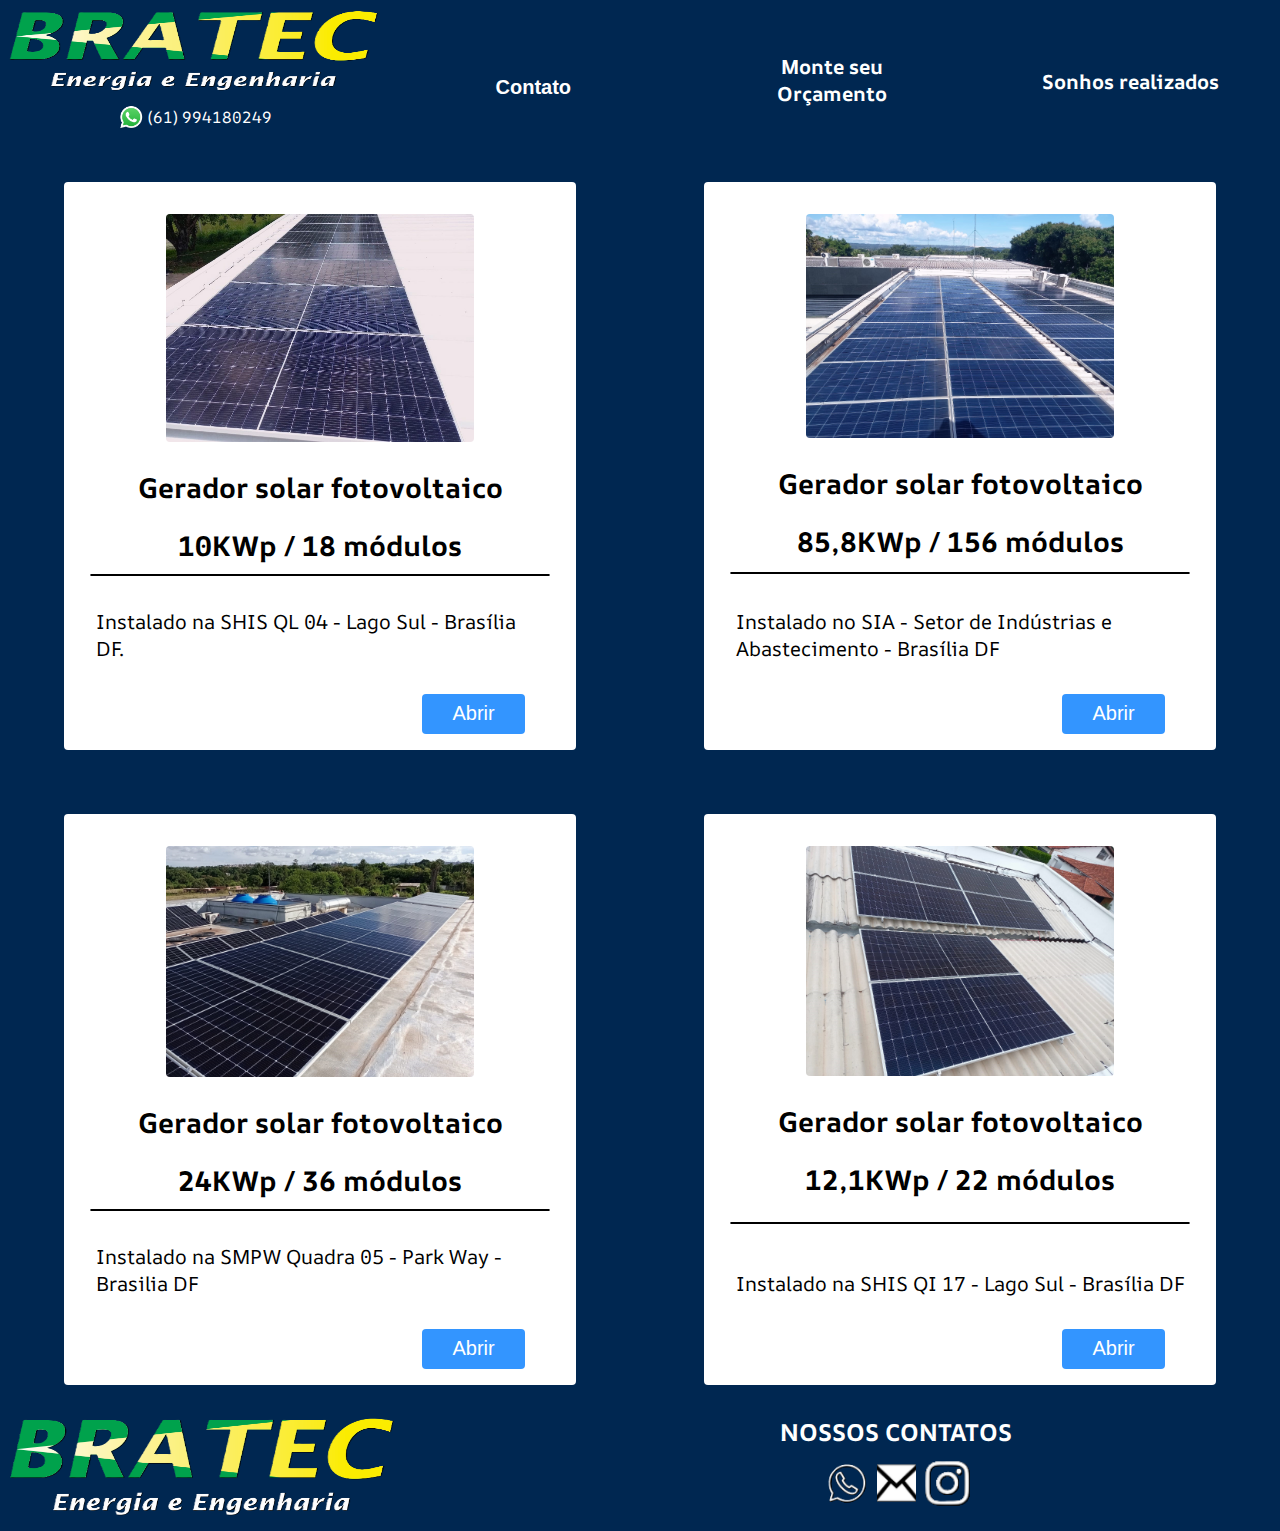
==== commit 09258c22: "finalização básico" ====
--- a/sonhosRealizados.html
+++ b/sonhosRealizados.html
@@ -2,126 +2,193 @@
 <html lang="pt-br">
 
 <head>
-    <meta charset="UTF-8">
-    <meta name="viewport" content="width=device-width, initial-scale=1.0">
-    <title>Document</title>
-    <link rel="stylesheet" href="style.css">
-    <script src="script.js" defer></script>
+  <meta charset="UTF-8">
+  <meta name="viewport" content="width=device-width, initial-scale=1.0">
+  <title>Document</title>
+  <link rel="stylesheet" href="style.css">
+  <link rel="stylesheet" href="sonhosRealizados.css">
+  <!-- <script src="script.js" defer></script> -->
+  <script src="scriptSonhos.js" defer></script>
 </head>
 
 <body>
-    <header>
-        <div class="logo"><a href="index.html"><img src="images/Captura de tela 2024-01-11 154207.png" alt=""></a><div class="telLogo">
-        <img src="images/logoWhatsappCabecalho.png" alt=""><p>(61) 994180249</p></div></div>
-        <nav>
-            <div class="itensNav">
-                <div class="dropdown">
-                    <button class="dropbtn">Contato</button>
-                    <div class="dropdown-content">
-                        <a href="https://wa.me/5561994180249" target="_blank">Whatsapp <img
-                                src="images/logoWhatsappCabecalho.png" alt="" class="ImagensCabecalhoLinks"></a>
-                        <a href="https://www.instagram.com/bratec.energia?igsh=MWR2ajNsamdndnN4Nw=="
-                            target="_blank">Instagram <img src="images/logoInstagramCabecalho.png" alt=""
-                                class="ImagensCabecalhoLinks"></a>
-                        <a href="mailto:bratecenergia@gmail.com" target="_blank">Email <img
-                                src="images/logoGmailCabecalho.png" alt="" class="ImagensCabecalhoLinks"></a>
-                    </div>
-                </div>
+  <header>
+    <div class="logo"><a href="index.html"><img src="images/logoBratec.png" alt=""></a>
+      <div class="telLogo">
+        <img src="images/logoWhatsappCabecalho.png" alt="">
+        <p>(61) 994180249</p>
+      </div>
+    </div>
+    <nav>
+      <div class="itensNav">
+        <div class="dropdown">
+          <button class="dropbtn">Contato</button>
+          <div class="dropdown-content">
+            <a href="https://wa.me/5561994180249" target="_blank">Whatsapp <img src="images/logoWhatsappCabecalho.png"
+                alt="" class="ImagensCabecalhoLinks"></a>
+            <a href="https://www.instagram.com/bratec.energia?igsh=MWR2ajNsamdndnN4Nw==" target="_blank">Instagram <img
+                src="images/logoInstagramCabecalho.png" alt="" class="ImagensCabecalhoLinks"></a>
+            <a href="mailto:bratecenergia@gmail.com" target="_blank">Email <img src="images/logoGmailCabecalho.png"
+                alt="" class="ImagensCabecalhoLinks"></a>
+          </div>
+        </div>
+      </div>
+      <button class="itensNav" id="Link-orçamento">
+        <h2>Monte seu Orçamento</h2>
+      </button>
+      <div class="itensNav">
+        <a href="sonhosRealizados.html">
+          <h2>Sonhos realizados</h2>
+        </a>
+      </div>
+    </nav>
+  </header>
+  <main>
+    <div id="fade5" class="hide fade"></div>
+    <div id="modal5" class="hide modal">
+      <div class="modal-header">
+        <h2>MONTE SEU ORÇAMENTO SEM COMPROMISSO</h2>
+        <button id="close-modal5">X</button>
+      </div>
+      <div class="modal-body">
+        <form action="" method="get" onsubmit="openWhatsapp()">
+            <div class="inputsFormulario"><label for="input-nome"></label>
+                <input type="text" name="input-nome" id="input-nome" placeholder="*Nome:">
+            
+           <label for="input-numero"></label>
+                <input type="tel" name="input-numero" id="input-numero" placeholder="*Telefone:">
+            
+           <label for="input-email"></label>
+                <input type="email" name="email" id="input-email" placeholder="*Seu e-mail:">
+            
+           <label for="input-cidade"></label>
+                <input type="text" name="input-cidade" id="input-cidade" placeholder="*Cidade e estado:">
+            
+           <label for="input-valorConta"></label>
+                <input type="number" name="input-valorConta" id="input-valorConta" placeholder="*Valor da última conta (R$):">
+                <label for="input-mensagem"></label>
+                <textarea name="input-mensagem" class="input-mensagem" id="" cols="25" rows="10" placeholder="*Mensagem"></textarea>
             </div>
-            <button class="itensNav" id="Link-orçamento">
-                <h2>Monte seu Orçamento</h2>
-            </button>
-            <div class="itensNav">
-                <a href="sonhosRealizados.html">
-                <h2>Sonhos realizados</h2></a>
+            <div class="botoesInputs"> 
+                <input type="submit" value="Enviar" id="botao-envia">
             </div>
-        </nav>
-    </header>
-    <main>
-        <dialog class="secaoFormulario">
-            <form action="" method="get" onsubmit="openWhatsapp()">
-    
-                <div class="tituloFormulario">
-                    <h2>MONTE SEU ORÇAMENTO SEM COMPROMISSO</h2>
-                </div>
-                <div class="inputsFormulario"><label for="input-nome"></label>
-                    <input type="text" name="input-nome" id="input-nome" placeholder="*Nome:">
-                
-               <label for="input-numero"></label>
-                    <input type="tel" name="input-numero" id="input-numero" placeholder="*Telefone:">
-                
-               <label for="input-email"></label>
-                    <input type="email" name="email" id="input-email" placeholder="*Seu e-mail:">
-                
-               <label for="input-cidade"></label>
-                    <input type="text" name="input-cidade" id="input-cidade" placeholder="*Cidade e estado:">
-                
-               <label for="input-valorConta"></label>
-                    <input type="number" name="input-valorConta" id="input-valorConta" placeholder="*Valor da última conta (R$):">
-                    <label for="input-mensagem"></label>
-                    <textarea name="input-mensagem" class="input-mensagem" id="" cols="25" rows="10" placeholder="*Mensagem"></textarea>
-                </div>
-                <div class="botoesInputs">
-                    <input type="button" value="Cancelar" id="botao-cancelar">
-                    <input type="submit" value="Enviar" id="botao-envia">
-                </div>
-            </form>
+        </form>
+      </div>
+    </div>
+    <section class="secao-sonhos">
+      <div class="sonhos">
+        <dialog class="popUp" id="sonho-1">
+          <p>Lorem ipsum dolor sit amet consectetur, adipisicing elit. Porro assumenda eum, officiis non earum possimus
+            vero similique, illum voluptas sunt nobis esse! Quas, repudiandae excepturi temporibus distinctio error quae
+            dolor?</p>
         </dialog>
-        <section class="secao-sonhos">
-            <div class="sonhos">
-                <dialog class="popUp" id="sonho-1"><p>Lorem ipsum dolor sit amet consectetur, adipisicing elit. Porro assumenda eum, officiis non earum possimus vero similique, illum voluptas sunt nobis esse! Quas, repudiandae excepturi temporibus distinctio error quae dolor?</p>
-                </dialog>
-                <img src="images/imagemSonho1.jpeg" alt="">
-                <h2>Gerador solar fotovoltaico
-                </h2>
-                <h2>10KWp / 18 módulos</h2>
-                <span></span>
-                <p>Instalado na SHIS QL 04 - Lago Sul - Brasília DF.</p>
-                <!-- <button id="opensonho1">Saiba mais. -->
-                <!-- </button> -->
-            </div>
-            <div class="sonhos"><dialog class="popUp" id="sonho-2">
-                </dialog><img src="images/imagemSonho2.jpeg" alt="">
-                <h2>Gerador solar fotovoltaico</h2>
-                <h2>85,8KWp / 156 módulos</h2>
-                <span></span>
-                <p>Instalado no SIA - Setor de Indústrias e Abastecimento - Brasília DF </p>
-                <!-- <button id="opensonho2">Saiba mais. -->
-                <!-- </button> -->
-            </div>
-            <div class="sonhos"><dialog class="popUp" id="sonho-3">
-                </dialog> <img src="images/imagemSonho3.jpeg" alt="">
-                <h2>Gerador solar fotovoltaico</h2>
-                <h2>24KWp / 36 módulos</h2>
-                <span></span>
-                <p>Instalado na SMPW Quadra 05 - Park Way - Brasilia DF</p>
-                 <!-- <button id="opensonho3">Saiba mais. -->
-                <!-- </button> -->
-            </div>
-            <div class="sonhos"><dialog class="popUp" id="sonho-4">
-                </dialog> <img src="images/imagemSonho4.jpeg" alt="">
-                <h2>Gerador solar fotovoltaico</h2>
-                <h2>12,1KWp / 22 módulos</h2>
-                <span></span>
-                <p>Instalado na SHIS QI 17 - Lago Sul - Brasília DF</p>
-                 <!-- <button id="opensonho4">Saiba mais. -->
-                <!--   </button> -->
-            </div>
-        </section>
-    </main>
-    <footer>
-        <div class="logoFooter"><img src="images/Captura de tela 2024-01-11 154207.png" alt=""></div>
-        <div class="linksFooter">
-            <div class="subtituloLinks">
-                <h2>NOSSOS CONTATOS</h2>
-            </div>
-            <div class="imagenslinksFooter"><a href="https://wa.me/5561994180249" target="_blank"><img
-                        src="images/imagemLinkwhatsapp.png" alt=""></a><a href="mailto:bratecenergia@gmail.com"
-                    target="_blank"><img src="images/imagemLinkEmail.png" alt=""></a><a
-                    href="https://www.instagram.com/bratec.energia?igsh=MWR2ajNsamdndnN4Nw==" target="_blank"><img
-                        src="images/imagemLinkInstagram.png" alt=""></a></div>
+        <img src="images/imagemSonho1.jpeg" alt="">
+        <h2>Gerador solar fotovoltaico
+        </h2>
+        <h2>10KWp / 18 módulos</h2>
+        <span></span>
+        <p>Instalado na SHIS QL 04 - Lago Sul - Brasília DF.</p>
+        <button id="open-modal">Abrir</button>
+        <div id="fade" class="hide fade"></div>
+        <div id="modal" class="hide modal">
+          <div class="modal-header">
+            <h2>SHIS QL 04 - Lago Sul - Brasília DF.</h2>
+            <button id="close-modal">Fechar</button>
+          </div>
+          <div class="modal-body">
+            <span></span>
+            <img src="images/sonho1/1.jpeg" alt="" class="imgModal"> <span></span><img src="images/sonho1/2.jpeg" alt=""
+              class="imgModal"><span></span><img src="images/sonho1/3.jpeg" alt="" class="imgModal"><span></span><img
+              src="images/sonho1/4.jpeg" alt="" class="imgModal"><span></span><img src="images/sonho1/5.jpeg" alt=""
+              class="imgModal"><span></span><img src="images/sonho1/6.jpeg" alt="" class="imgModal"><span></span><img
+              src="images/sonho1/7.jpeg" alt="" class="imgModal"><span></span><img src="images/sonho1/8.jpeg" alt=""
+              class="imgModal"><span></span><img src="images/sonho1/9.jpeg" alt="" class="imgModal"><span></span>
+          </div>
         </div>
-    </footer>
+      </div>
+      <div class="sonhos">
+        <dialog class="popUp" id="sonho-2">
+        </dialog><img src="images/imagemSonho2.jpeg" alt="">
+        <h2>Gerador solar fotovoltaico</h2>
+        <h2>85,8KWp / 156 módulos</h2>
+        <span></span>
+        <p>Instalado no SIA - Setor de Indústrias e Abastecimento - Brasília DF </p>
+        <button id="open-modal2">Abrir</button>
+        <div id="fade2" class="hide fade"></div>
+        <div id="modal2" class="hide modal">
+          <div class="modal-header">
+            <h2>SIA - Setor de Indústrias e Abastecimento - Brasília DF</h2>
+            <button id="close-modal2">Fechar</button>
+          </div>
+          <div class="modal-body">
+            <img src="images/sonho2/1.jpeg" alt="" class="imgModal"><span></span><img src="images/sonho2/2.jpeg" alt="" class="imgModal"><span></span><img src="images/sonho2/3.jpeg" alt="" class="imgModal"><span></span><img src="images/sonho2/4.jpeg"
+              alt="" class="imgModal"><span></span><img src="images/sonho2/5.jpeg" alt="" class="imgModal"><span></span><img src="images/sonho2/6.jpeg" alt=""
+              class="imgModal"><span></span><img src="images/sonho2/7.jpeg" alt="" class="imgModal"><span></span><img src="images/sonho2/8.jpeg" alt=""
+              class="imgModal"><span></span><img src="images/sonho2/9.jpeg" alt="" class="imgModal"><span></span><img src="images/sonho2/10.jpeg" alt=""
+              class="imgModal"><span></span><img src="images/sonho2/11.jpeg" alt="" class="imgModal"><span></span><img src="images/sonho2/12.jpeg" alt=""
+              class="imgModal"><span></span><img src="images/sonho2/13.jpeg" alt="" class="imgModal"><span></span><img src="images/sonho2/14.jpeg" alt=""
+              class="imgModal"><span></span><img src="images/sonho2/15.jpeg" alt="" class="imgModal"><span></span><img src="images/sonho2/16.jpeg" alt=""
+              class="imgModal"><span></span><img src="images/sonho2/17.jpeg" alt="" class="imgModal"><span></span><img src="images/sonho2/18.jpeg" alt=""
+              class="imgModal"><span></span><img src="images/sonho2/19.jpeg" alt="" class="imgModal"><span></span><img src="images/sonho2/20.jpeg" alt=""
+              class="imgModal"><span></span><img src="images/sonho2/21.jpeg" alt="" class="imgModal"><span></span><img src="images/sonho2/22.jpeg" alt=""
+              class="imgModal"><span></span><img src="images/sonho2/23.jpeg" alt="" class="imgModal"><span></span><img src="images/sonho2/24.jpeg" alt=""
+              class="imgModal"><span></span><img src="images/sonho2/25.jpeg" alt="" class="imgModal"><span></span>
+          </div>
+        </div>
+      </div>
+      <div class="sonhos">
+        <dialog class="popUp" id="sonho-3">
+        </dialog> <img src="images/imagemSonho3.jpeg" alt="">
+        <h2>Gerador solar fotovoltaico</h2>
+        <h2>24KWp / 36 módulos</h2>
+        <span></span>
+        <p>Instalado na SMPW Quadra 05 - Park Way - Brasilia DF</p>
+        <button id="open-modal3">Abrir</button>
+        <div id="fade3" class="hide fade"></div>
+        <div id="modal3" class="hide modal">
+          <div class="modal-header">
+            <h2>SMPW Quadra 05 - Park Way - Brasilia DF</h2>
+            <button id="close-modal3">Fechar</button>
+          </div>
+          <div class="modal-body">
+           <img src="images/sonho3/1.jpeg" alt="" class="imgModal"><span></span><img src="images/sonho3/2.jpeg" alt="" class="imgModal"><span></span><img src="images/sonho3/3.jpeg" alt="" class="imgModal"><span></span><img src="images/sonho3/4.jpeg" alt="" class="imgModal"><span></span><img src="images/sonho3/5.jpeg" alt="" class="imgModal"><span></span><img src="images/sonho3/6.jpeg" alt="" class="imgModal"><span></span><img src="images/sonho3/7.jpeg" alt="" class="imgModal"><span></span><img src="images/sonho3/8.jpeg" alt="" class="imgModal"><span></span><img src="images/sonho3/9.jpeg" alt="" class="imgModal"><span></span><img src="images/sonho3/10.jpeg" alt="" class="imgModal"><span></span><img src="images/sonho3/11.jpeg" alt="" class="imgModal"><span></span><img src="images/sonho3/12.jpeg" alt="" class="imgModal"><span></span>
+          </div>
+        </div>
+      </div>
+      <div class="sonhos">
+        <dialog class="popUp" id="sonho-4">
+        </dialog> <img src="images/imagemSonho4.jpeg" alt="">
+        <h2>Gerador solar fotovoltaico</h2>
+        <h2>12,1KWp / 22 módulos</h2>
+        <span></span>
+        <p>Instalado na SHIS QI 17 - Lago Sul - Brasília DF</p>
+        <button id="open-modal4">Abrir</button>
+        <div id="fade4" class="hide fade"></div>
+        <div id="modal4" class="hide modal">
+          <div class="modal-header">
+            <h2>SHIS QI 17 - Lago Sul - Brasília DF</h2>
+            <button id="close-modal4">Fechar</button>
+          </div>
+          <div class="modal-body">
+           <img src="images/sonho4/1.jpeg" alt="" class="imgModal"><span></span><img src="images/sonho4/2.jpeg" alt="" class="imgModal"><span></span><img src="images/sonho4/3.jpeg" alt="" class="imgModal"><span></span><img src="images/sonho4/4.jpeg" alt="" class="imgModal"><span></span><img src="images/sonho4/5.jpeg" alt="" class="imgModal"><span></span><img src="images/sonho4/6.jpeg" alt="" class="imgModal"><span></span><img src="images/sonho4/7.jpeg" alt="" class="imgModal"><span></span>
+          </div>
+        </div>
+      </div>
+    </section>
+  </main>
+  <footer>
+    <div class="logoFooter"><img src="images/logoBratec.png" alt=""></div>
+    <div class="linksFooter">
+      <div class="subtituloLinks">
+        <h2>NOSSOS CONTATOS</h2>
+      </div>
+      <div class="imagenslinksFooter"><a href="https://wa.me/5561994180249" target="_blank"><img
+            src="images/imagemLinkwhatsapp.png" alt=""></a><a href="mailto:bratecenergia@gmail.com" target="_blank"><img
+            src="images/imagemLinkEmail.png" alt=""></a><a
+          href="https://www.instagram.com/bratec.energia?igsh=MWR2ajNsamdndnN4Nw==" target="_blank"><img
+            src="images/imagemLinkInstagram.png" alt=""></a></div>
+    </div>
+  </footer>
 </body>
 
 </html>--- a/style.css
+++ b/style.css
@@ -19,7 +19,7 @@
 header {
     width: 100%;
     display: flex;
-    background-color: #000000;
+    background-color: #002751;
     /*margin-bottom: 20px;*/
     position: sticky;
     top: 0;
@@ -35,7 +35,7 @@
 
 .logo > a > img {
     width: 100%;
-    height: 115px;
+    height: 90px;
 }
 .telLogo{
 display: flex;
@@ -49,6 +49,7 @@
 }
 nav {
     width: 70%;
+    background-color: #002751;
     margin-top: 50px;
     height: 60px;
     display: flex;
@@ -57,6 +58,7 @@
 
 .itensNav {
     height: 60px;
+    background-color: #002751;
     color: white;
     width: 23%;
     text-align: center;
@@ -119,7 +121,7 @@
 
 .tituloParceiros {
     width: 100%;
-    background-color: #000;
+    background-color: #002751;
     color: white;
     height: 100px;
     text-align: center;
@@ -161,7 +163,7 @@
 
 /* Dropdown Button */
 .dropbtn {
-    background-color: #000;
+    background-color: #002751;
     color: white;
     padding: 16px;
     font-size: 20px;
@@ -215,11 +217,15 @@
 
 /* Show the dropdown menu on hover */
 .dropdown:hover .dropdown-content {
-    display: block;
+    display: flex;
+    flex-direction: column;
+    justify-content: space-around;
 }
 
 .dropdown-content:hover .dropdown-content {
-    display: block;
+    display: flex;
+    flex-direction: column;
+    justify-content: space-around;
 }
 
 /* Change the background color of the dropdown button when the dropdown content is shown */
@@ -354,7 +360,7 @@
     min-height: 120px;
     display: flex;
     flex-wrap: wrap;
-    background-color: black;
+    background-color: #002751;
     font-family: var(--fontePadrao);
 }
 
@@ -446,11 +452,12 @@
 .parteTitulo>h1 {
     font-size: 35px;
     padding: 10px;
+    padding-left: 4px;
 }
 
 .parteTitulo>h2 {
     font-size: 25px;
-    padding: 10px;
+    padding: 4px;
 }
 
 .linksSecaoIntroducao {
@@ -471,45 +478,100 @@
     cursor: pointer;
 }
 
-.secaoFormulario {
+#open-modal {
+    background-color: #007bff;
+  }
+  
+  button:hover {
+    opacity: 1;
+  }    
+  #fade5{
+    position: fixed;
+    top: 0;
+    left: 0;
+    width: 100%;
+    height: 100%;
+    background-color: rgba(0, 0, 0, 0.6);
+    z-index: ;
+  }
+  #modal5{position: fixed;
+    left: 50%;
+    top: 50%;
+    transform: translate(-50%, -50%);
     width: 50%;
     height: 650px;
-    /* display: flex; */
+    display: flex;
     flex-direction: column;
     justify-content: space-around;
-    background-color: #000;
-    border-radius: 10px;
+    overflow: auto;
+    max-width: 90%;
+    background-color: #fff;
+    padding: 10px;
+    border-radius: 0.5rem;
+    z-index: 25;
+    background-color: #002751;
+    border: none;
+    font-family: var(--fontePadrao);
+  }  
+  #fade5,
+  #modal5 {
+    transition: 0.5s;
+    opacity: 1;
+    pointer-events: all;
+  }
+  
+  #modal5 > .modal-header {
+    display: flex;
+    justify-content: space-between;
+    align-items: center;
+    border-bottom: 1px solid #ccc;
+    margin-bottom: 1rem;
+    padding-bottom: 10px;
+  }
+  
+  #modal5 > .modal-body p {
+    margin-bottom: 1rem;
+  }
+  
+  #modal5.hide,
+  #fade5.hide {
+    opacity: 0;
+    pointer-events: none;
+  }
+  
+  #modal5.hide {
+    top: 0;
+  }
+  #modal5 > .modal-header > button{
+    width: 12%;
+    height: 30px;
+    font-size: 20px;
+    border: none;
+    background-color: #002751;
     color: white;
-    margin: auto;
-    padding: 10px;
-    font-family: var(--fontePadrao);
-    border: none;
-    overflow: auto;
-}
-
-.tituloFormulario {
-    width: 100%;
+  }
+  #modal5 > .modal-header > h2{
+    width: 88%;
     text-align: center;
     font-weight: bold;
     font-size: 20px;
-}
-
-.inputsFormulario {
+  }
+  .inputsFormulario{
     width: 70%;
     display: flex;
     flex-direction: column;
     margin: auto;
     font-size: 25px;
     padding: 1rem;
-}
-.inputsFormulario input{
+  }
+  .inputsFormulario input{
     margin: 1rem 0;
+    border: none;
     font-size: 20px;
-    border: none;
     border-radius: .25rem;
     height: 35px;
-}
-.input-mensagem{
+  }
+  .input-mensagem{
     height: 100px;
     vertical-align: text-top;
     text-wrap: wrap;
@@ -517,12 +579,6 @@
     font-size: 20px;
     border-radius: .25rem;
 }
-
-dialog::backdrop {
-    background-color: rgba(0, 0, 0, .6);
-    filter: blur(20px);
-}
-
 .botoesInputs {
     width: 100%;
     display: flex;
@@ -549,7 +605,7 @@
 }
 
 #Link-orçamento {
-    background-color: #000;
+    background-color: #002751;
     border: none;
 }
 /* SEÇÃO SONHOS REALIZADOS*/
@@ -568,7 +624,7 @@
 padding-bottom: 1rem;
 margin-top: 3rem;
 padding-top: 1rem;
-border: 1px solid black;
+border: none;
 border-radius: .25rem;
 background-color: white;
 color: black;
@@ -593,18 +649,6 @@
 .sonhos > p{
     padding: 2rem;
     font-size: 20px;
-}
-.sonhos > button{
-    background-color: #007bff;
-    color: white;
-    border: none;
-    cursor: pointer;
-    font-size: 20px;
-    width: 20%;
-    border-radius: .25rem;
-    margin-left: 70%;
-    height: 40px;
-    opacity: .8;
 }
 .sonhos > button:hover{
     transition: .5s;
@@ -671,7 +715,17 @@
     .dropbtn{
         font-size: 27px;
     }
-
+    .dropdown-content{
+        width: 240px;
+        height: 280px;
+    }
+    .dropdown-content a{
+        font-size: 26px;
+    }
+    .ImagensCabecalhoLinks{
+        width: 50px;
+        height: 50px;
+    }
     section.module.parallax{
         height: 90vh !important;
     }
@@ -767,12 +821,12 @@
         font-size: 28px;
         padding: 1.75rem;
     }
-    .secaoFormulario{
+    #modal5{
         width: 70%;
         height: 780px;
         padding: 7px;
     }
-    .tituloFormulario{
+    #modal5 > .modal-header > h2{
         font-size: 25px;
     }
     .inputsFormulario input{
@@ -916,12 +970,12 @@
         font-size: 24px;
         padding: 1.15rem;
     }
-    .secaoFormulario{
+    #modal5{
         width: 70%;
         height: 700px;
         padding: 7px;
     }
-    .tituloFormulario{
+    #modal5 > .modal-header > h2{
         font-size: 22px;
     }
     .inputsFormulario input{
@@ -940,9 +994,8 @@
         height: 2.5rem;
     }
 }
-@media screen and (max-width: 415px){
+@media screen and (max-width: 431px) {
     header{
-        display: flex;
         flex-direction: column;
     }
     .logo{
@@ -960,158 +1013,170 @@
     .telLogo{
         font-size: 18px;
         width: 50%;
-    }
-    nav{
-        margin-top: 2px;
-        height: 65px;
-        background-color: #000;
-        z-index: 18;
-        width: 100%;
-    }
-    .itensNav{
-        height: 15px;
-    }
-    .itensNav > a > h2{
-        font-size: 18px;
-        padding-top: 5px;
-    }
-    .itensNav > h2{
-        font-size: 18px;
-        margin-top: 5px;
-    }
-    .dropbtn{
-        font-size: 18px;
-        padding: 5px;
-    }
-
-    section.module.parallax{
-        height: 80vh !important;
-    }
-    .parteTitulo{
-        width: 45%;
-        margin-top: 30px;
-        margin-left: 5%;
-    }
-    .parteTitulo>h1{
-        font-size: 22px;
-        padding: 6px;
-    }
-    .parteTitulo>h2{
-        font-size: 18px;
-    }
-    .linksSecaoIntroducao{
-        margin-top: 70px;
-        margin-right: 20px;
-    }
-    .linksSecaoIntroducao>a{
-        text-align: center;
-        font-size: 18px;
-        padding: 10px;
-    }
-    .tituloParceiros {
-        height: 60px;
-    }
-    .tituloParceiros h1{
-        font-size: 38px;
-    }
-    .slider{
-        height: 350px;
-    }
-    .slides{
-        height: 350px;
-    }
-    .slide > img{
-        height: 100%;
-    }
-    .navigation-auto{
-        margin-top: 310px;
-    }
-    .textoCarrossel{
-        margin-left: 30%;
-        margin-top: 16%;
-    }
-    .textoCarrossel h1{
-        font-size: 32px;
-    }
-    .textoCarrossel p{
-        font-size: 20px;
-    }
-    .textoSecaoConteudo{
-        margin: auto; 
-        width: 90%;
-    }
-    .textoSecaoConteudo>h2{
-        font-size: 28px;
-        padding: 1.5px;
-    }
-    .textoSecaoConteudo>p{
-        font-size: 20px;
-        padding: 1.5px;
-    }
-    footer{
-        min-height: 70px;
-    }
-    .logoFooter{
-        width: 60%;
-        height: 80px;
-        justify-content: center;
-    }
-    .logoFooter > img{
-        width: 100%;
-        height: 80px;
-    }
-    .subtituloLinks{
-        margin-bottom: 4px;
-        margin-top: 8px;
-        font-size: 12px;
-    }
-    .imagenslinksFooter>a>img {
-        height: 35px;
-        width: 35px;
-    }
-    .sonhos{
-        width: 90%;
-        margin: 30px auto;
-    }
-    .sonhos > img{
-        width: 80%;
-    }
-    .sonhos > h2{
-        font-size: 1.75rem;
-    }
-    .sonhos > p{
-        font-size: 20px;
-        padding: 1.15rem;
-    }
-    .secaoFormulario{
-        width: 90%;
-        height: 600px;
-        padding: 5px;
-    }
-    .tituloFormulario{
-        font-size: 16px;
-        padding: 4px;
-    }
-    .inputsFormulario{
-        width: 80%;
-    }
-    .inputsFormulario input{
-        font-size: 16px;
-        height: 28px;
-        margin: .50rem 0;
-        padding: .50rem;
-    }
-    .input-mensagem{
-        height: 90px;
-        padding: .75rem;
-        font-size: 16px;
-        margin: .50rem 0;
-    }
-    .botoesInputs input{
-        font-size: 16px;
-        height: 2.5rem;
-    }
-}
+  }
+  nav{
+    margin-top: 2px;
+    height: 65px;
+    background-color: #002751;
+    z-index: 18;
+    width: 100%;
+}
+.itensNav{
+    height: 15px;
+}
+.itensNav > a > h2{
+    font-size: 18px;
+    padding-top: 5px;
+}
+.itensNav > h2{
+    font-size: 18px;
+    margin-top: 5px;
+}
+.dropbtn{
+    font-size: 18px;
+    padding: 5px;
+}
+.dropdown-content{
+    width: 200px;
+    height: 220px;
+}
+.dropdown-content a{
+    font-size: 22px;
+}
+.ImagensCabecalhoLinks{
+    width: 40px;
+    height: 40px;
+}
+section.module.parallax{
+    height: 80vh !important;
+}
+.parteTitulo{
+    width: 45%;
+    margin-top: 30px;
+    margin-left: 5%;
+}
+.parteTitulo>h1{
+    font-size: 22px;
+    padding: 6px;
+}
+.parteTitulo>h2{
+    font-size: 18px;
+}
+.linksSecaoIntroducao{
+    margin-top: 70px;
+    margin-right: 20px;
+}
+.linksSecaoIntroducao>a{
+    text-align: center;
+    font-size: 18px;
+    padding: 10px;
+}
+.tituloParceiros {
+    height: 60px;
+}
+.tituloParceiros h1{
+    font-size: 38px;
+}
+.slider{
+    height: 350px;
+}
+.slides{
+    height: 350px;
+}
+.slide > img{
+    height: 100%;
+}
+.navigation-auto{
+    margin-top: 310px;
+}
+.textoCarrossel{
+    margin-left: 30%;
+    margin-top: 16%;
+}
+.textoCarrossel h1{
+    font-size: 32px;
+}
+.textoCarrossel p{
+    font-size: 20px;
+}
+.textoSecaoConteudo{
+    margin: auto; 
+    width: 90%;
+}
+.textoSecaoConteudo>h2{
+    font-size: 28px;
+    padding: 1.5px;
+}
+.textoSecaoConteudo>p{
+    font-size: 20px;
+    padding: 1.5px;
+}
+footer{
+    min-height: 70px;
+}
+.logoFooter{
+    width: 60%;
+    height: 80px;
+    justify-content: center;
+}
+.logoFooter > img{
+    width: 100%;
+    height: 80px;
+}
+.subtituloLinks{
+    margin-bottom: 4px;
+    margin-top: 8px;
+    font-size: 12px;
+}
+.imagenslinksFooter>a>img {
+    height: 35px;
+    width: 35px;
+}
+.sonhos{
+    width: 90%;
+    margin: 30px auto;
+}
+.sonhos > img{
+    width: 80%;
+}
+.sonhos > h2{
+    font-size: 1.75rem;
+}
+.sonhos > p{
+    font-size: 22px;
+    padding: 1.15rem;
+}
+#modal5{
+    width: 90%;
+    height: 600px;
+    padding: 5px;
+}
+#modal5 > .modal-header > h2{
+    font-size: 16px;
+    padding: 4px;
+}
+.inputsFormulario{
+    width: 80%;
+}
+.inputsFormulario input{
+    font-size: 16px;
+    height: 28px;
+    margin: .50rem 0;
+    padding: .50rem;
+}
+.input-mensagem{
+    height: 90px;
+    padding: .75rem;
+    font-size: 16px;
+    margin: .50rem 0;
+}
+.botoesInputs input{
+    font-size: 16px;
+    height: 2.5rem;
+}
+}
+
+
 @media screen and (max-width: 391px){
     .itensNav{
         height: 15px;
@@ -1150,6 +1215,14 @@
 @media screen and (max-width: 376px) {
     .tituloParceiros h1{
         font-size: 35px;
+    }
+    .parteTitulo > h1{
+        font-size: 20px;
+        padding: 4px;
+    }
+    .parteTitulo > h2{
+        font-size: 16px;
+        padding: 4px;
     }
     .slider{
         height: 330px;
@@ -1196,7 +1269,7 @@
     nav{
         margin-top: 2px;
         height: 65px;
-        background-color: #000;
+        background-color: #002751;
         z-index: 18;
         width: 100%;
     }
@@ -1333,12 +1406,12 @@
         font-size: 15px;
         padding: .95rem;
     }
-    .secaoFormulario{
+    #modal5{
         width: 85%;
         height: 400px;
         padding: 2px;
     }
-    .tituloFormulario{
+    #modal5 > .modal-header > h2{
         font-size: 10px;
     }
     .inputsFormulario input{
@@ -1381,7 +1454,7 @@
     nav{
         margin-top: 2px;
         height: 45px;
-        background-color: #000;
+        background-color: #002751;
         z-index: 18;
         width: 100%;
     }
@@ -1400,7 +1473,17 @@
         font-size: 12px;
         padding: 5px;
     }
-
+    .dropdown-content{
+        width: 180px;
+        height: 200px;
+    }
+    .dropdown-content a{
+        font-size: 20px;
+    }
+    .ImagensCabecalhoLinks{
+        width: 35px;
+        height: 35px;
+    }
     section.module.parallax{
         height: 70vh !important;
     }
@@ -1410,11 +1493,12 @@
         margin-left: 5%;
     }
     .parteTitulo>h1{
-        font-size: 18px;
-        padding: 4px;
+        font-size: 16px;
+        padding: 1px;
     }
     .parteTitulo>h2{
-        font-size: 15px;
+        font-size: 13px;
+        padding: 2px;
     }
     .linksSecaoIntroducao{
         margin-top: 50px;
@@ -1519,12 +1603,12 @@
         font-size: 15px;
         padding: .95rem;
     }
-    .secaoFormulario{
+    #modal5{
         width: 85%;
         height: 380px;
         padding: 2px;
     }
-    .tituloFormulario{
+    #modal5 > .modal-header > h2{
         font-size: 10px;
     }
     .inputsFormulario{
--- a/sonhosRealizados.css
+++ b/sonhosRealizados.css
@@ -0,0 +1,483 @@
+#open-modal {
+    background-color: #007bff;
+  }
+  
+  button:hover {
+    opacity: 1;
+  }
+  
+ /* #fade {
+    position: fixed;
+    top: 0;
+    left: 0;
+    width: 100%;
+    height: 100%;
+    background-color: rgba(0, 0, 0, 0.6);
+    z-index: 5;
+  }*/
+  .fade{
+    position: fixed;
+    top: 0;
+    left: 0;
+    width: 100%;
+    height: 100%;
+    background-color: rgba(0, 0, 0, 0.6);
+    z-index: ;
+  }
+  .modal{position: fixed;
+    left: 50%;
+    top: 50%;
+    transform: translate(-50%, -50%);
+    width: 600px;
+    height: 600px;
+    overflow: auto;
+    max-width: 90%;
+    background-color: #fff;
+    padding: 1.2rem;
+    border-radius: 0.5rem;
+    z-index: 25;
+  }
+  /*#modal {
+    position: fixed;
+    left: 50%;
+    top: 50%;
+    transform: translate(-50%, -50%);
+    width: 600px;
+    height: 600px;
+    overflow: hidden;
+    max-width: 90%;
+    background-color: #fff;
+    padding: 1.2rem;
+    border-radius: 0.5rem;
+    z-index: 20;
+  }*/
+  
+  #fade,
+  #modal {
+    transition: 0.5s;
+    opacity: 1;
+    pointer-events: all;
+  }
+  
+  .modal-header {
+    display: flex;
+    justify-content: space-between;
+    align-items: center;
+    border-bottom: 1px solid #ccc;
+    margin-bottom: 1rem;
+    padding-bottom: 1rem;
+  }
+  
+  .modal-body p {
+    margin-bottom: 1rem;
+  }
+  
+  #modal.hide,
+  #fade.hide {
+    opacity: 0;
+    pointer-events: none;
+  }
+  
+  #modal.hide {
+    top: 0;
+  }
+  /*#fade2 {
+    position: fixed;
+    top: 0;
+    left: 0;
+    width: 100%;
+    height: 100%;
+    background-color: rgba(0, 0, 0, 0.6);
+    z-index: 5;
+  }*/
+  
+  /*#modal2 {
+    position: fixed;
+    left: 50%;
+    top: 50%;
+    transform: translate(-50%, -50%);
+    width: 600px;
+    height: 600px;
+    overflow: hidden;
+    max-width: 90%;
+    background-color: #fff;
+    padding: 1.2rem;
+    border-radius: 0.5rem;
+    z-index: 20;
+  }*/
+  
+  #fade2,
+  #modal2 {
+    transition: 0.5s;
+    opacity: 1;
+    pointer-events: all;
+  }
+  
+  .modal-header {
+    display: flex;
+    justify-content: space-between;
+    align-items: center;
+    border-bottom: 1px solid #ccc;
+    margin-bottom: 1rem;
+    padding-bottom: 1rem;
+  }
+  
+  .modal-body p {
+    margin-bottom: 1rem;
+  }
+  
+  #modal2.hide,
+  #fade2.hide {
+    opacity: 0;
+    pointer-events: none;
+  }
+  
+  #modal2.hide {
+    top: 0;
+  }
+  /*#fade3 {
+    position: fixed;
+    top: 0;
+    left: 0;
+    width: 100%;
+    height: 100%;
+    background-color: rgba(0, 0, 0, 0.6);
+    z-index: 5;
+  }*/
+  
+  /*#modal3 {
+    position: fixed;
+    left: 50%;
+    top: 50%;
+    transform: translate(-50%, -50%);
+    width: 600px;
+    height: 600px;
+    overflow: hidden;
+    max-width: 90%;
+    background-color: #fff;
+    padding: 1.2rem;
+    border-radius: 0.5rem;
+    z-index: 20;
+  }*/
+  
+  #fade3,
+  #modal3 {
+    transition: 0.5s;
+    opacity: 1;
+    pointer-events: all;
+  }
+  
+  .modal-header {
+    display: flex;
+    justify-content: space-between;
+    align-items: center;
+    border-bottom: 1px solid #ccc;
+    margin-bottom: 1rem;
+    padding-bottom: 1rem;
+  }
+  
+  .modal-body p {
+    margin-bottom: 1rem;
+  }
+  
+  #modal3.hide,
+  #fade3.hide {
+    opacity: 0;
+    pointer-events: none;
+  }
+  
+  #modal3.hide {
+    top: 0;
+  }
+  /*#fade4 {
+    position: fixed;
+    top: 0;
+    left: 0;
+    width: 100%;
+    height: 100%;
+    background-color: rgba(0, 0, 0, 0.6);
+    z-index: 5;
+  }*/
+  
+  /*#modal4 {
+    position: fixed;
+    left: 50%;
+    top: 50%;
+    transform: translate(-50%, -50%);
+    width: 600px;
+    height: 600px;
+    overflow: hidden;
+    max-width: 90%;
+    background-color: #fff;
+    padding: 1.2rem;
+    border-radius: 0.5rem;
+    z-index: 20;
+  }*/
+  
+  #fade4,
+  #modal4 {
+    transition: 0.5s;
+    opacity: 1;
+    pointer-events: all;
+  }
+  
+  .modal-header {
+    display: flex;
+    justify-content: space-between;
+    align-items: center;
+    border-bottom: 1px solid #ccc;
+    margin-bottom: 1rem;
+    padding-bottom: 1rem;
+  }
+  
+  .modal-body p {
+    margin-bottom: 1rem;
+  }
+  
+  #modal4.hide,
+  #fade4.hide {
+    opacity: 0;
+    pointer-events: none;
+  }
+  
+  #modal4.hide {
+    top: 0;
+  }
+  .sonhos > button{
+    background-color: #007bff;
+    color: white;
+    border: none;
+    cursor: pointer;
+    font-size: 20px;
+    width: 20%;
+    border-radius: .25rem;
+    margin-left: 70%;
+    height: 40px;
+    opacity: .8;
+}
+  .imgModal{
+    width: 70%;
+    height: 300px;
+    margin: 1rem auto;
+  }
+  .modal-body{
+    display: flex;
+    flex-direction: column;
+    align-items: center;
+  }
+  .modal-body span{
+    width: 90%;
+    margin: auto;
+    border-bottom: 2px solid black;
+    border-radius: .25rem;
+  }
+  .modal > .modal-header > button{
+    background-color: #007bff;
+    color: white;
+    border: none;
+    cursor: pointer;
+    font-size: 20px;
+    width: 80px;
+    border-radius: .25rem;
+    height: 40px;
+    opacity: .8;
+  }
+  .modal > .modal-header > button:hover{
+    opacity: 1;
+  }
+  #fade5{
+    position: fixed;
+    top: 0;
+    left: 0;
+    width: 100%;
+    height: 100%;
+    background-color: rgba(0, 0, 0, 0.6);
+    z-index: ;
+  }
+  #modal5{position: fixed;
+    left: 50%;
+    top: 50%;
+    transform: translate(-50%, -50%);
+    width: 50%;
+    height: 650px;
+    display: flex;
+    flex-direction: column;
+    justify-content: space-around;
+    overflow: auto;
+    max-width: 90%;
+    background-color: #fff;
+    padding: 10px;
+    border-radius: 0.5rem;
+    z-index: 25;
+    background-color: #002751;
+    border: none;
+    font-family: var(--fontePadrao);
+  }  
+  #fade5,
+  #modal5 {
+    transition: 0.5s;
+    opacity: 1;
+    pointer-events: all;
+  }
+  
+  #modal5 > .modal-header {
+    display: flex;
+    justify-content: space-between;
+    align-items: center;
+    border-bottom: 1px solid #ccc;
+    margin-bottom: 1rem;
+    padding-bottom: 10px;
+  }
+  
+  #modal5 > .modal-body p {
+    margin-bottom: 1rem;
+  }
+  
+  #modal5.hide,
+  #fade5.hide {
+    opacity: 0;
+    pointer-events: none;
+  }
+  
+  #modal5.hide {
+    top: 0;
+  }
+  #modal5 > .modal-header > button{
+    width: 12%;
+    height: 30px;
+    font-size: 20px;
+    border: none;
+    background-color: #002751;
+    color: white;
+  }
+  #modal5 > .modal-header > h2{
+    width: 88%;
+    text-align: center;
+    font-weight: bold;
+    font-size: 20px;
+  }
+  .inputsFormulario{
+    width: 70%;
+    display: flex;
+    flex-direction: column;
+    margin: auto;
+    font-size: 25px;
+    padding: 1rem;
+  }
+  .inputsFormulario input{
+    margin: 1rem 0;
+    border: none;
+    font-size: 20px;
+    border-radius: .25rem;
+    height: 35px;
+  }
+  .input-mensagem{
+    height: 100px;
+    vertical-align: text-top;
+    text-wrap: wrap;
+    padding: 1rem;
+    font-size: 20px;
+    border-radius: .25rem;
+}
+.botoesInputs {
+    width: 100%;
+    display: flex;
+    justify-content: space-around;
+    margin-top: 1rem;
+    padding: 1rem;
+}
+
+.botoesInputs input {
+    font-size: 20px;
+    border: none;
+    border-radius: .25rem;
+    cursor: pointer;
+    width: 30%;
+    height: 2rem;
+}
+#botao-envia{
+    color: white;
+    background-color: #03A64A;
+} 
+main{
+  /* background-image: linear-gradient(to top, #002751, #00672d, #9e8508 ); */
+  background-color: #002751;
+}
+  @media screen and (max-width: 1025px){
+    .modal{
+      width: 85%;
+      height: 800px ;
+    }.modal-header > h2{
+      font-size: 30px;
+    }
+    .modal > .modal-header > button {
+      width: 120px;
+      height: 60px;
+      font-size: 24px;
+    }
+    .imgModal{
+      width: 75%;
+      height: 550px;
+    }
+    .sonhos > button{
+      width: 25%;
+      height: 60px;
+      font-size: 24px;
+    }
+  }
+  @media screen and (max-width: 769px) {
+    .imgModal{
+      width: 78%;
+      height: 550px;
+    }
+  }
+  @media screen and (max-width: 431px){
+    .sonhos > button{
+      width: 25%;
+      height: 50px;
+      font-size: 22px;
+    }
+    .modal-header > h2{
+      font-size: 27px;
+    }
+    .modal > .modal-header > button {
+      width: 140px;
+      height: 50px;
+      font-size: 22px;
+    }
+    .imgModal{
+      width: 90%;
+      height: 320px;
+    }
+  }
+  @media screen and (max-width: 376px) {
+    .modal{
+      width: 90%;
+      height: 600px;
+    }
+    .modal-header > h2{
+      font-size: 24px;
+    }
+  }
+  @media screen and (max-width: 281px) {
+    .sonhos > button{
+      width: 28%;
+      height: 45px;
+      font-size: 20px;
+    }
+    .modal-header > h2{
+      font-size: 20px;
+    }
+    .modal > .modal-header > button {
+      width: 140px;
+      height: 45px;
+      font-size: 18px;
+    }
+    .imgModal{
+      width: 9%;
+      height: 250px;
+    }
+    .modal-body span{
+      width: 95%;
+    }
+  }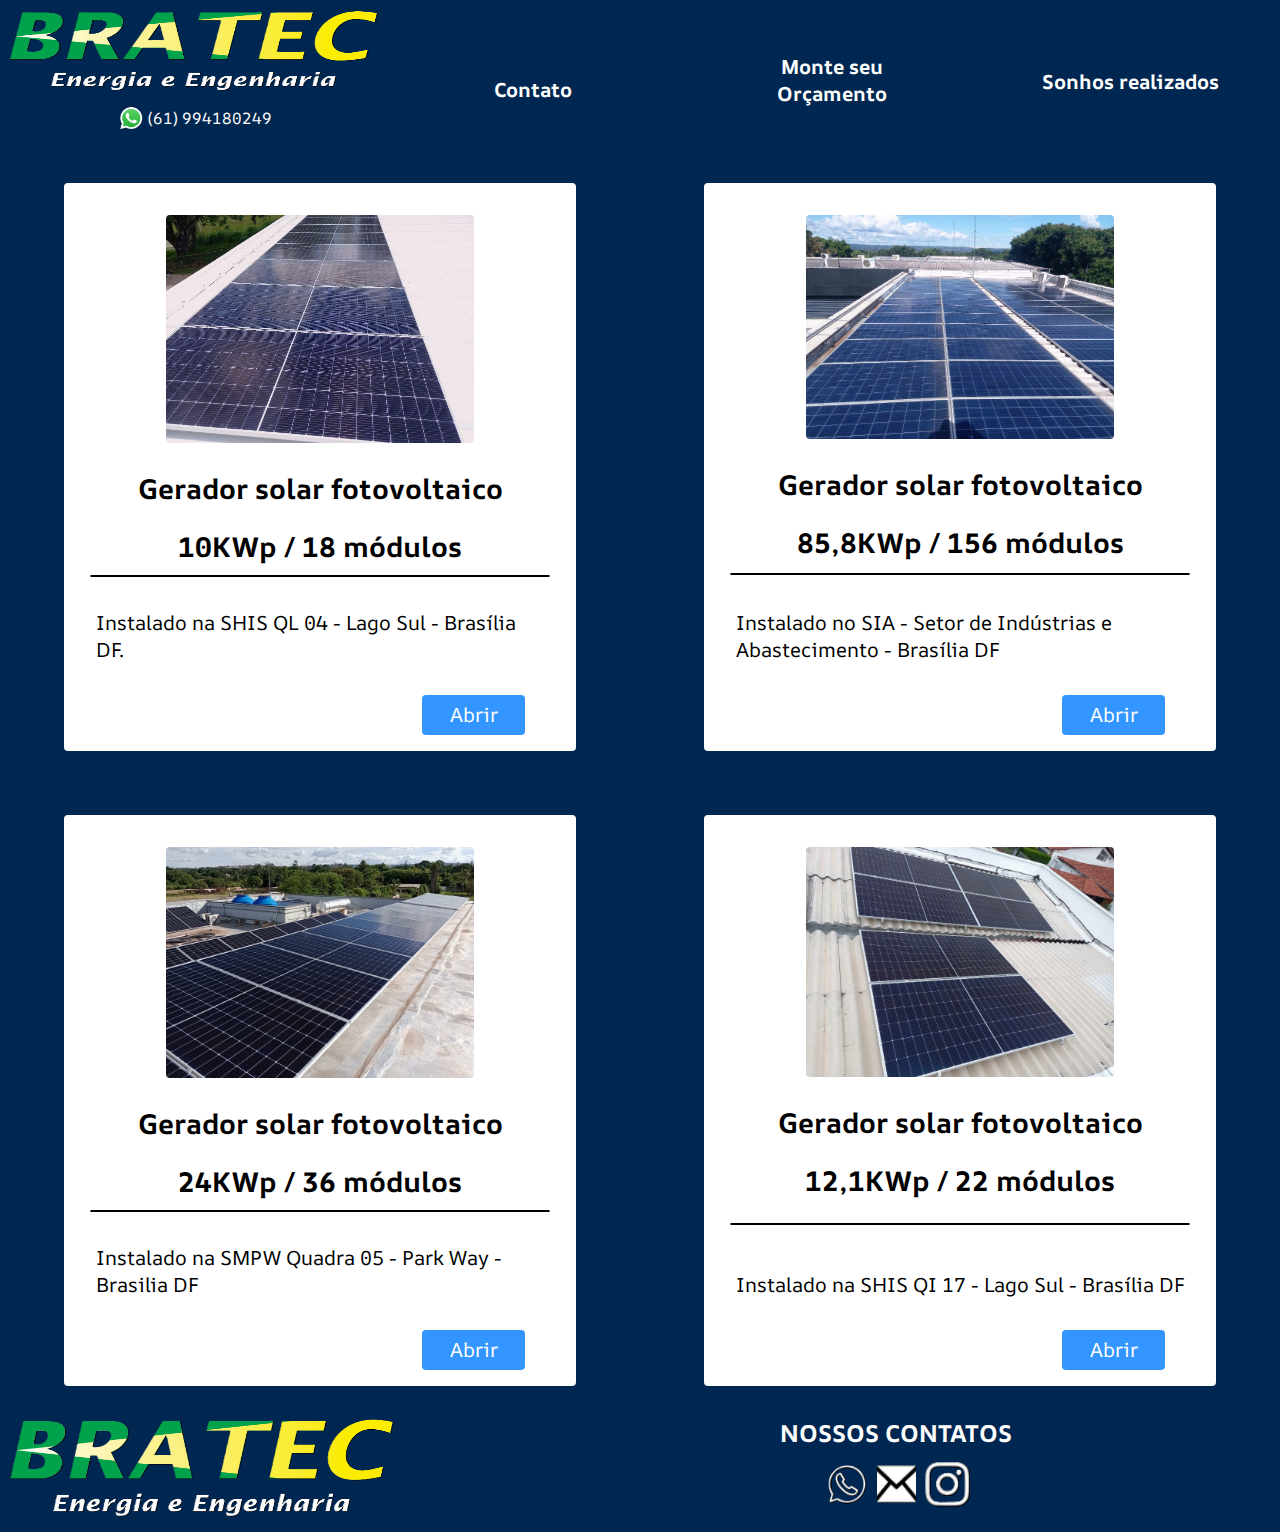
==== commit 920e7b0b: "formatando e organizando responsividade" ====
--- a/sonhosRealizados.html
+++ b/sonhosRealizados.html
@@ -7,7 +7,7 @@
   <title>Document</title>
   <link rel="stylesheet" href="style.css">
   <link rel="stylesheet" href="sonhosRealizados.css">
-  <!-- <script src="script.js" defer></script> -->
+  <link rel="stylesheet" href="responsividade.css">
   <script src="scriptSonhos.js" defer></script>
 </head>
 
--- a/style.css
+++ b/style.css
@@ -4,22 +4,25 @@
     box-sizing: border-box;
     margin: 0;
     padding: 0;
+    font-family: var(--fontePadrao);
 }
 
 :root {
     --fontePadrao: 'AR One Sans', sans-serif;
-}
-
+    --azulPadrao: #002751;
+}
+
+/* 
 body {
-    /* background-color: #000000; */
+    /* background-color: #000000;
     color: white;
     z-index: 1;
 }
-
+ */
 header {
     width: 100%;
     display: flex;
-    background-color: #002751;
+    background-color: var(--azulPadrao);
     /*margin-bottom: 20px;*/
     position: sticky;
     top: 0;
@@ -33,23 +36,27 @@
     flex-direction: column;
 }
 
-.logo > a > img {
+.logo>a>img {
     width: 100%;
     height: 90px;
 }
-.telLogo{
-display: flex;
-justify-content: center;
-align-items: center;
-width: 100%;
-font-family: var(--fontePadrao);
-}
-.telLogo > img{
+
+.telLogo {
+    display: flex;
+    justify-content: center;
+    align-items: center;
+    width: 100%;
+    font-family: var(--fontePadrao);
+    color: white;
+}
+
+.telLogo>img {
     width: 35px;
 }
+
 nav {
     width: 70%;
-    background-color: #002751;
+    background-color: var(--azulPadrao);
     margin-top: 50px;
     height: 60px;
     display: flex;
@@ -58,7 +65,7 @@
 
 .itensNav {
     height: 60px;
-    background-color: #002751;
+    background-color: var(--azulPadrao);
     color: white;
     width: 23%;
     text-align: center;
@@ -69,11 +76,12 @@
     cursor: pointer;
 }
 
-.itensNav > a {
+.itensNav>a {
     text-decoration: none;
     color: white;
 }
-.itensNav > a > h2{
+
+.itensNav>a>h2 {
     font-size: 20px;
     padding-top: 18px;
 }
@@ -121,7 +129,7 @@
 
 .tituloParceiros {
     width: 100%;
-    background-color: #002751;
+    background-color: var(--azulPadrao);
     color: white;
     height: 100px;
     text-align: center;
@@ -135,7 +143,9 @@
 }
 
 .slider {
-    margin:/*50px*/ auto;
+    margin:
+        /*50px*/
+        auto;
     width: 100%;
     height: 760px;
     overflow: hidden;
@@ -163,7 +173,7 @@
 
 /* Dropdown Button */
 .dropbtn {
-    background-color: #002751;
+    background-color: var(--azulPadrao);
     color: white;
     padding: 16px;
     font-size: 20px;
@@ -230,7 +240,7 @@
 
 /* Change the background color of the dropdown button when the dropdown content is shown */
 .dropdown:hover .dropbtn {
-    background-color: #000;
+    background-color: var(--azulPadrao);
 }
 
 .ImagensCabecalhoLinks {
@@ -320,7 +330,7 @@
     min-height: 100px;
     font-family: var(--fontePadrao);
     color: white;
-    margin:  auto;
+    margin: auto;
     z-index: 9;
 }
 
@@ -360,7 +370,7 @@
     min-height: 120px;
     display: flex;
     flex-wrap: wrap;
-    background-color: #002751;
+    background-color: var(--azulPadrao);
     font-family: var(--fontePadrao);
 }
 
@@ -480,12 +490,13 @@
 
 #open-modal {
     background-color: #007bff;
-  }
-  
-  button:hover {
+}
+
+button:hover {
     opacity: 1;
-  }    
-  #fade5{
+}
+
+#fade5 {
     position: fixed;
     top: 0;
     left: 0;
@@ -493,8 +504,10 @@
     height: 100%;
     background-color: rgba(0, 0, 0, 0.6);
     z-index: ;
-  }
-  #modal5{position: fixed;
+}
+
+#modal5 {
+    position: fixed;
     left: 50%;
     top: 50%;
     transform: translate(-50%, -50%);
@@ -512,66 +525,73 @@
     background-color: #002751;
     border: none;
     font-family: var(--fontePadrao);
-  }  
-  #fade5,
-  #modal5 {
+}
+
+#fade5,
+#modal5 {
     transition: 0.5s;
     opacity: 1;
     pointer-events: all;
-  }
-  
-  #modal5 > .modal-header {
+}
+
+#modal5>.modal-header {
     display: flex;
     justify-content: space-between;
     align-items: center;
     border-bottom: 1px solid #ccc;
     margin-bottom: 1rem;
     padding-bottom: 10px;
-  }
-  
-  #modal5 > .modal-body p {
+}
+
+#modal5>.modal-body p {
     margin-bottom: 1rem;
-  }
-  
-  #modal5.hide,
-  #fade5.hide {
+}
+
+#modal5.hide,
+#fade5.hide {
     opacity: 0;
     pointer-events: none;
-  }
-  
-  #modal5.hide {
+}
+
+#modal5.hide {
     top: 0;
-  }
-  #modal5 > .modal-header > button{
+}
+
+#modal5>.modal-header>button {
     width: 12%;
     height: 30px;
     font-size: 20px;
     border: none;
-    background-color: #002751;
-    color: white;
-  }
-  #modal5 > .modal-header > h2{
+    background-color: var(--azulPadrao);
+    color: white;
+}
+
+#modal5>.modal-header>h2 {
     width: 88%;
+    color: white;
     text-align: center;
     font-weight: bold;
     font-size: 20px;
-  }
-  .inputsFormulario{
+}
+
+.inputsFormulario {
     width: 70%;
     display: flex;
     flex-direction: column;
     margin: auto;
     font-size: 25px;
     padding: 1rem;
-  }
-  .inputsFormulario input{
+}
+
+.inputsFormulario input {
     margin: 1rem 0;
     border: none;
     font-size: 20px;
     border-radius: .25rem;
     height: 35px;
-  }
-  .input-mensagem{
+}
+
+.input-mensagem {
     height: 100px;
     vertical-align: text-top;
     text-wrap: wrap;
@@ -579,6 +599,7 @@
     font-size: 20px;
     border-radius: .25rem;
 }
+
 .botoesInputs {
     width: 100%;
     display: flex;
@@ -595,73 +616,84 @@
     width: 30%;
     height: 2rem;
 }
-#botao-envia{
+
+#botao-envia {
     color: white;
     background-color: #03A64A;
 }
-#botao-cancelar{
+
+#botao-cancelar {
     color: black;
     background-color: red;
 }
 
 #Link-orçamento {
-    background-color: #002751;
+    background-color: var(--azulPadrao);
     border: none;
 }
+
 /* SEÇÃO SONHOS REALIZADOS*/
-.secao-sonhos{
+.secao-sonhos {
     width: 100%;
     display: flex;
     justify-content: space-around;
     flex-wrap: wrap;
 
 }
-.sonhos{
-width: 40%;
-flex-direction: column;
-display: flex;
-margin-bottom: 1rem;
-padding-bottom: 1rem;
-margin-top: 3rem;
-padding-top: 1rem;
-border: none;
-border-radius: .25rem;
-background-color: white;
-color: black;
-font-family: var(--fontePadrao);
-}
-.sonhos > img{
+
+.sonhos {
+    width: 40%;
+    flex-direction: column;
+    display: flex;
+    margin-bottom: 1rem;
+    padding-bottom: 1rem;
+    margin-top: 3rem;
+    padding-top: 1rem;
+    border: none;
+    border-radius: .25rem;
+    background-color: white;
+    color: black;
+    font-family: var(--fontePadrao);
+}
+
+.sonhos>img {
     width: 60%;
     margin: 1rem auto;
     border-radius: .25rem
 }
-.sonhos > h2{
+
+.sonhos>h2 {
     text-align: center;
     font-size: 1.75rem;
     margin: 10px 0;
 }
-.sonhos > span{
+
+.sonhos>span {
     width: 90%;
     margin: auto;
     border: 1px solid black;
     border-radius: .25rem;
 }
-.sonhos > p{
+
+.sonhos>p {
     padding: 2rem;
     font-size: 20px;
 }
-.sonhos > button:hover{
+
+.sonhos>button:hover {
     transition: .5s;
     opacity: 1;
 }
-.fundo-popUp{
+
+.fundo-popUp {
     width: 100%;
     height: 100%;
     position: fixed;
     background-color: rgba(0, 0, 0, 0.6);
-    opacity: 0;    
-}
-.popUp{
+    opacity: 0;
+}
+
+.popUp {
     width: 85%;
     margin: auto;
     margin-top: 1rem;
@@ -671,963 +703,18 @@
     height: 500px;
     background-color: white;
 }
-#secaoEconomia{
+
+#secaoEconomia {
     display: flex;
     justify-content: center;
 }
-#secaoVantagens{
+
+#secaoVantagens {
     display: flex;
     justify-content: center;
 }
-#secaoRenovavel{
+
+#secaoRenovavel {
     display: flex;
     justify-content: center;
-}
-@media screen  and (max-width: 1025px){
-    .logo{
-        width: 40%;
-    }
-    .logo > a > img{
-        height: 110px;
-    }
-    .telLogo > img{
-        width: 45px;
-    }
-    .telLogo{
-        font-size: 25px;
-    }
-    nav{
-        width: 60%;
-        margin-top: 20px;
-        height: 35px;
-    }
-    .itensNav{
-        height: 35px;
-    }
-    .itensNav > a > h2{
-        font-size: 27px;
-        padding-top: 12px;
-    }
-    .itensNav > h2{
-        font-size: 27px;
-        margin-top: 10px;
-    }
-    .dropbtn{
-        font-size: 27px;
-    }
-    .dropdown-content{
-        width: 240px;
-        height: 280px;
-    }
-    .dropdown-content a{
-        font-size: 26px;
-    }
-    .ImagensCabecalhoLinks{
-        width: 50px;
-        height: 50px;
-    }
-    section.module.parallax{
-        height: 90vh !important;
-    }
-    .parteTitulo{
-        width: 300px;
-        margin-top: 70px;
-        margin-left: 100px;
-    }
-    .parteTitulo>h1{
-        font-size: 42px;
-        padding: 8px;
-    }
-    .parteTitulo>h2{
-        font-size: 32px;
-    }
-    .linksSecaoIntroducao{
-        margin-top: 150px;
-        margin-left: 30px;
-    }
-    .linksSecaoIntroducao>a{
-        text-align: center;
-        font-size: 32px;
-        padding: 3px;
-    }
-    .tituloParceiros {
-        height: 100px;
-    }
-    .tituloParceiros h1{
-        font-size: 65px;
-    }
-    .slider{
-        height: 650px;
-    }
-    .slide > img{
-        height: 100%
-    }
-    .slides{
-        height: 650px;
-    }
-    .navigation-auto{
-        margin-top: 610px;
-    }
-    .textoCarrossel h1{
-        font-size: 55px;
-    }
-    .textoCarrossel p{
-        font-size: 30px;
-    }
-    .textoCarrossel{
-        margin-top: 14%;
-        width: 280px;
-        margin-left: 18%;
-    }
-    .textoSecaoConteudo{
-        margin: auto;
-        width: 70%; 
-    }
-    .textoSecaoConteudo>h2{
-        font-size: 45px;
-    }
-    .textoSecaoConteudo>p{
-        font-size: 30px;
-        padding: 5px;
-    }
-    footer{
-        min-height: 100px;
-    }
-    .logoFooter{
-        height: 110px;
-    }
-    .logoFooter > img{
-        width: 100%;
-        height: 100px;
-    }
-    .subtituloLinks{
-        margin-bottom: 5px;
-        font-size: 20px;
-    }
-    .imagenslinksFooter>a>img {
-        height: 50px;
-        width: 50px;
-    }
-    .sonhos{
-        width: 47%;
-    }
-    .sonhos > img{
-        width: 80%;
-    }
-    .sonhos > h2{
-        font-size: 2.4rem;
-    }
-    .sonhos > p{
-        font-size: 28px;
-        padding: 1.75rem;
-    }
-    #modal5{
-        width: 70%;
-        height: 780px;
-        padding: 7px;
-    }
-    #modal5 > .modal-header > h2{
-        font-size: 25px;
-    }
-    .inputsFormulario input{
-        font-size: 28px;
-        height: 55px;
-        margin: .75rem 0;
-    }
-    .input-mensagem{
-        height: 100px;
-        padding: .75rem;
-        font-size: 28px;
-    }
-    .botoesInputs input{
-        font-size: 28px;
-        height: 3rem;
-    }
-}
-@media screen and (max-width: 769px){
-     .logo{
-        width: 40%;
-     }
-    .logo > a > img{
-        height: 100px;
-        width: 100%;
-    }
-    .telLogo > img{
-        width: 25px;
-    }
-    nav{
-        margin-top: 8px;
-        width: 60%;
-        height: 45px;
-    }
-    .itensNav{
-        height: 35px;
-    }
-    .itensNav > a > h2{
-        font-size: 22px;
-        padding-top: 12px;
-    }
-    .itensNav > h2{
-        font-size: 22px;
-        margin-top: 10px;
-    }
-    .dropbtn{
-        font-size: 22px;
-    }
-
-    section.module.parallax{
-        height: 85vh !important;
-    }
-    .parteTitulo{
-        margin-top: 60px;
-        margin-left: 70px;
-    }
-    .parteTitulo>h1{
-        font-size: 30px;
-        padding: 8px;
-    }
-    .parteTitulo>h2{
-        font-size: 24px;
-        padding: 8px;
-    }
-    .linksSecaoIntroducao{
-        margin-top: 120px;
-        margin-right: 30px;
-    }
-    .linksSecaoIntroducao>a{
-        font-size: 24px;
-        padding: 10px;
-        text-align: center;
-    }
-    .tituloParceiros {
-        height: 80px;
-    }
-    .tituloParceiros h1{
-        font-size: 55px;
-    }
-    .slider{
-        height: 500px;
-    }
-    .slide > img{
-        height: 100%;
-    }
-    .slides{
-        height: 500px;
-    }
-    .navigation-auto{
-        margin-top: 460px;
-    }
-    .textoCarrossel{
-        width: 250px;
-        margin-left: 20%;
-        margin-top: 12%;
-    }
-    .textoCarrossel h1{
-        font-size: 40px;
-    }
-    .textoCarrossel p{
-        font-size: 24px;
-    }
-    .textoSecaoConteudo{
-        margin: auto; 
-        width: 70% ;
-    }
-    .textoSecaoConteudo>h2{
-        font-size: 34px;
-    }
-    .textoSecaoConteudo>p{
-        font-size: 24px;
-        padding: 3.5px;
-    }
-    footer{
-        min-height: 80px;
-    }
-    .logoFooter{
-        height: 95px;
-    }
-    .logoFooter > img{
-        width: 100%;
-        height: 85px;
-    }
-    .subtituloLinks{
-        margin-bottom: 5px;
-        font-size: 16px;
-    }
-    .imagenslinksFooter>a>img {
-        height: 45px;
-        width: 45px;
-    }
-    .sonhos{
-        width: 47%;
-    }
-    .sonhos > img{
-        width: 80%;
-    }
-    .sonhos > h2{
-        font-size: 1.90rem;
-    }
-    .sonhos > p{
-        font-size: 24px;
-        padding: 1.15rem;
-    }
-    #modal5{
-        width: 70%;
-        height: 700px;
-        padding: 7px;
-    }
-    #modal5 > .modal-header > h2{
-        font-size: 22px;
-    }
-    .inputsFormulario input{
-        font-size: 20px;
-        height: 45px;
-        margin: .75rem 0;
-        padding: .75rem;
-    }
-    .input-mensagem{
-        height: 100px;
-        padding: .75rem;
-        font-size: 20px;
-    }
-    .botoesInputs input{
-        font-size: 20px;
-        height: 2.5rem;
-    }
-}
-@media screen and (max-width: 431px) {
-    header{
-        flex-direction: column;
-    }
-    .logo{
-        width: 100%;
-        flex-direction: row;
-        margin: auto;
-    }
-    .logo > a > img{
-        height: 80px;
-        width: 100%;
-    }
-    .telLogo > img{
-        width: 20px;
-    }
-    .telLogo{
-        font-size: 18px;
-        width: 50%;
-  }
-  nav{
-    margin-top: 2px;
-    height: 65px;
-    background-color: #002751;
-    z-index: 18;
-    width: 100%;
-}
-.itensNav{
-    height: 15px;
-}
-.itensNav > a > h2{
-    font-size: 18px;
-    padding-top: 5px;
-}
-.itensNav > h2{
-    font-size: 18px;
-    margin-top: 5px;
-}
-.dropbtn{
-    font-size: 18px;
-    padding: 5px;
-}
-.dropdown-content{
-    width: 200px;
-    height: 220px;
-}
-.dropdown-content a{
-    font-size: 22px;
-}
-.ImagensCabecalhoLinks{
-    width: 40px;
-    height: 40px;
-}
-section.module.parallax{
-    height: 80vh !important;
-}
-.parteTitulo{
-    width: 45%;
-    margin-top: 30px;
-    margin-left: 5%;
-}
-.parteTitulo>h1{
-    font-size: 22px;
-    padding: 6px;
-}
-.parteTitulo>h2{
-    font-size: 18px;
-}
-.linksSecaoIntroducao{
-    margin-top: 70px;
-    margin-right: 20px;
-}
-.linksSecaoIntroducao>a{
-    text-align: center;
-    font-size: 18px;
-    padding: 10px;
-}
-.tituloParceiros {
-    height: 60px;
-}
-.tituloParceiros h1{
-    font-size: 38px;
-}
-.slider{
-    height: 350px;
-}
-.slides{
-    height: 350px;
-}
-.slide > img{
-    height: 100%;
-}
-.navigation-auto{
-    margin-top: 310px;
-}
-.textoCarrossel{
-    margin-left: 30%;
-    margin-top: 16%;
-}
-.textoCarrossel h1{
-    font-size: 32px;
-}
-.textoCarrossel p{
-    font-size: 20px;
-}
-.textoSecaoConteudo{
-    margin: auto; 
-    width: 90%;
-}
-.textoSecaoConteudo>h2{
-    font-size: 28px;
-    padding: 1.5px;
-}
-.textoSecaoConteudo>p{
-    font-size: 20px;
-    padding: 1.5px;
-}
-footer{
-    min-height: 70px;
-}
-.logoFooter{
-    width: 60%;
-    height: 80px;
-    justify-content: center;
-}
-.logoFooter > img{
-    width: 100%;
-    height: 80px;
-}
-.subtituloLinks{
-    margin-bottom: 4px;
-    margin-top: 8px;
-    font-size: 12px;
-}
-.imagenslinksFooter>a>img {
-    height: 35px;
-    width: 35px;
-}
-.sonhos{
-    width: 90%;
-    margin: 30px auto;
-}
-.sonhos > img{
-    width: 80%;
-}
-.sonhos > h2{
-    font-size: 1.75rem;
-}
-.sonhos > p{
-    font-size: 22px;
-    padding: 1.15rem;
-}
-#modal5{
-    width: 90%;
-    height: 600px;
-    padding: 5px;
-}
-#modal5 > .modal-header > h2{
-    font-size: 16px;
-    padding: 4px;
-}
-.inputsFormulario{
-    width: 80%;
-}
-.inputsFormulario input{
-    font-size: 16px;
-    height: 28px;
-    margin: .50rem 0;
-    padding: .50rem;
-}
-.input-mensagem{
-    height: 90px;
-    padding: .75rem;
-    font-size: 16px;
-    margin: .50rem 0;
-}
-.botoesInputs input{
-    font-size: 16px;
-    height: 2.5rem;
-}
-}
-
-
-@media screen and (max-width: 391px){
-    .itensNav{
-        height: 15px;
-    }
-    .itensNav > a > h2{
-        font-size: 16px;
-        padding-top: 5px;
-    }
-    .itensNav > h2{
-        font-size: 16px;
-        margin-top: 5px;
-    }
-    .dropbtn{
-        font-size: 16px;
-        padding: 5px;
-    }
-    .textoCarrossel{
-        margin-left: 34%;
-        margin-top: 16%;
-    }
-    .textoCarrossel h1{
-        font-size: 30px;
-    }
-    .textoCarrossel p{
-        font-size: 20px;
-    }
-    .textoSecaoConteudo>h2{
-        font-size: 26px;
-        padding: 1.5px;
-    }
-    .textoSecaoConteudo>p{
-        font-size: 19px;
-        padding: 1.5px;
-    }
-}
-@media screen and (max-width: 376px) {
-    .tituloParceiros h1{
-        font-size: 35px;
-    }
-    .parteTitulo > h1{
-        font-size: 20px;
-        padding: 4px;
-    }
-    .parteTitulo > h2{
-        font-size: 16px;
-        padding: 4px;
-    }
-    .slider{
-        height: 330px;
-    }
-    .slides{
-        height: 330px;
-    }
-    .slide > img{
-        height: 100%;
-    }
-    .navigation-auto{
-        margin-top: 290px;
-    }
-    .textoSecaoConteudo>h2{
-        font-size: 24px;
-        padding: 1.5px;
-    }
-    .textoSecaoConteudo>p{
-        font-size: 17px;
-        padding: 1.5px;
-    }
-}
-@media screen and (max-width: 321px){
-    header{
-        display: flex;
-        flex-direction: column;
-    }
-    .logo{
-        width: 90%;
-        flex-direction: row;
-        margin: auto;
-    }
-    .logo > a > img{
-        height: 48px;
-        width: 100%;
-    }
-    .telLogo > img{
-        width: 20px;
-    }
-    .telLogo{
-        font-size: 12px;
-        width: 50%;
-    }
-    nav{
-        margin-top: 2px;
-        height: 65px;
-        background-color: #002751;
-        z-index: 18;
-        width: 100%;
-    }
-    .itensNav{
-        height: 12px;
-    }
-    .itensNav > a > h2{
-        font-size: 15px;
-        padding-top: 5px;
-    }
-    .itensNav > h2{
-        font-size: 15px;
-        margin-top: 5px;
-    }
-    .dropbtn{
-        font-size: 15px;
-        padding: 5px;
-    }
-
-    section.module.parallax{
-        height: 80vh !important;
-    }
-    .parteTitulo{
-        width: 45%;
-        margin-top: 25px;
-        margin-left: 5%;
-    }
-    .parteTitulo>h1{
-        font-size: 18px;
-        padding: 4px;
-    }
-    .parteTitulo>h2{
-        font-size: 15px;
-    }
-    .linksSecaoIntroducao{
-        margin-top: 50px;
-        margin-right: 20px;
-    }
-    .linksSecaoIntroducao>a{
-        text-align: center;
-        margin: 5px 0;
-        font-size: 14px;
-        padding: 2px;
-    }
-    .tituloParceiros {
-        height: 35px;
-    }
-    .tituloParceiros h1{
-        font-size: 25px;
-    }
-    .slider{
-        height: 180px;
-    }
-    .slides > img{
-        height: 100%
-    };
-    .slides{
-        height: 180px;
-    }
-    .navigation-auto{
-        margin-top: 160px;
-    }
-    .navigation-auto div{
-        padding: 2px;
-    }
-    .navigation-auto div:not(:last-child) {
-        margin-right: 20px;
-    }
-    .textoCarrossel{
-        margin-left: 32%;
-        margin-top: 10%;
-    }
-    .textoCarrossel h1{
-        font-size: 20px;
-    }
-    .textoCarrossel p{
-        font-size: 10px;
-    }
-    .textoSecaoConteudo{
-        margin: auto; 
-        width: 90%;
-    }
-    .textoSecaoConteudo>h2{
-        font-size: 24px;
-    }
-    .textoSecaoConteudo>p{
-        font-size: 14px;
-        padding: 1.5px;
-    }
-    footer{
-        min-height: 60px;
-        flex-direction: column;
-    }
-    .logoFooter{
-        width: 80%;
-        height: 70px;
-        order: 2;
-        margin: 5px auto;
-    }
-    .linksFooter{
-        width: 50%;
-        order: 1;
-        height: 50px;
-    }
-    .logoFooter > img{
-        width: 100%;
-        height: 60px;
-        margin-bottom: 5px;
-    }
-    .subtituloLinks{
-        margin-bottom: 5px;
-        margin-top: 6px;
-        font-size: 8px;
-    }
-    .imagenslinksFooter{
-        width: 80%;
-    }
-    .imagenslinksFooter>a>img {
-        height: 30px;
-        width: 30px;
-    }
-    .sonhos{
-        width: 90%;
-        margin: 30px auto;
-    }
-    .sonhos > img{
-        width: 90%;
-        margin: .5rem auto;
-    }
-    .sonhos > h2{
-        font-size: 1.15rem;
-    }
-    .sonhos > p{
-        font-size: 15px;
-        padding: .95rem;
-    }
-    #modal5{
-        width: 85%;
-        height: 400px;
-        padding: 2px;
-    }
-    #modal5 > .modal-header > h2{
-        font-size: 10px;
-    }
-    .inputsFormulario input{
-        font-size: 12px;
-        height: 16px;
-        margin: .40rem 0;
-        padding: .40rem;
-    }
-    .input-mensagem{
-        height: 60px;
-        padding: .75rem;
-        font-size: 12px;
-    }
-    .botoesInputs input{
-        font-size: 1    2px;
-        height: 1.35rem;
-    }
-}
-@media screen and (max-width: 281px){
-    header{
-        display: flex;
-        flex-direction: column;
-    }
-    .logo{
-        width: 100%;
-        flex-direction: row;
-        margin: auto;
-    }
-    .logo > a > img{
-        height: 48px;
-        width: 100%;
-    }
-    .telLogo > img{
-        width: 20px;
-    }
-    .telLogo{
-        font-size: 12px;
-        width: 50%;
-    }
-    nav{
-        margin-top: 2px;
-        height: 45px;
-        background-color: #002751;
-        z-index: 18;
-        width: 100%;
-    }
-    .itensNav{
-        height: px;
-    }
-    .itensNav > a > h2{
-        font-size: 12px;
-        padding-top: 5px;
-    }
-    .itensNav > h2{
-        font-size: 12px;
-        margin-top: 5px;
-    }
-    .dropbtn{
-        font-size: 12px;
-        padding: 5px;
-    }
-    .dropdown-content{
-        width: 180px;
-        height: 200px;
-    }
-    .dropdown-content a{
-        font-size: 20px;
-    }
-    .ImagensCabecalhoLinks{
-        width: 35px;
-        height: 35px;
-    }
-    section.module.parallax{
-        height: 70vh !important;
-    }
-    .parteTitulo{
-        width: 45%;
-        margin-top: 25px;
-        margin-left: 5%;
-    }
-    .parteTitulo>h1{
-        font-size: 16px;
-        padding: 1px;
-    }
-    .parteTitulo>h2{
-        font-size: 13px;
-        padding: 2px;
-    }
-    .linksSecaoIntroducao{
-        margin-top: 50px;
-        margin-right: 20px;
-    }
-    .linksSecaoIntroducao>a{
-        text-align: center;
-        margin: 5px 0;
-        font-size: 12px;
-        padding: 2px;
-    }
-    .tituloParceiros {
-        height: 35px;
-    }
-    .tituloParceiros h1{
-        font-size: 25px;
-    }
-    .slider{
-        height: 200px;
-    }
-    .slides > img{
-        height: 100%
-    }
-    .slides{
-        height: 200px;
-    }
-    .navigation-auto{
-        margin-top: 160px;
-    }
-    .navigation-auto div{
-        padding: 2px;
-    }
-    .navigation-auto div:not(:last-child) {
-        margin-right: 20px;
-    }
-    .textoCarrossel{
-        margin-left: 44%;
-        margin-top: 10%;
-    }
-    .textoCarrossel h1{
-        font-size: 20px;
-    }
-    .textoCarrossel p{
-        font-size: 10px;
-    }
-    .textoSecaoConteudo{
-        margin: auto; 
-        width: 90%;
-    }
-    .textoSecaoConteudo>h2{
-        font-size: 22px;
-        padding: 3px;
-    }
-    .textoSecaoConteudo>p{
-        font-size: 14px;
-        padding: 2px;
-    }
-    footer{
-        min-height: 60px;
-        flex-direction: column;
-    }
-    .logoFooter{
-        width: 80%;
-        height: 70px;
-        order: 2;
-        margin: 5px auto;
-    }
-    .linksFooter{
-        width: 50%;
-        order: 1;
-        height: 50px;
-    }
-    .logoFooter > img{
-        width: 100%;
-        height: 60px;
-        margin-bottom: 5px;
-    }
-    .subtituloLinks{
-        margin-bottom: 5px;
-        margin-top: 6px;
-        font-size: 8px;
-    }
-    .imagenslinksFooter{
-        width: 80%;
-    }
-    .imagenslinksFooter>a>img {
-        height: 30px;
-        width: 30px;
-    }
-    .sonhos{
-        width: 90%;
-        margin: 30px auto;
-    }
-    .sonhos > img{
-        width: 90%;
-        margin: .5rem auto;
-    }
-    .sonhos > h2{
-        font-size: 1.15rem;
-    }
-    .sonhos > p{
-        font-size: 15px;
-        padding: .95rem;
-    }
-    #modal5{
-        width: 85%;
-        height: 380px;
-        padding: 2px;
-    }
-    #modal5 > .modal-header > h2{
-        font-size: 10px;
-    }
-    .inputsFormulario{
-        width: 90%;
-    }
-    .inputsFormulario input{
-        font-size: 12px;
-        height: 16px;
-        margin: .40rem 0;
-        padding: .40rem;
-    }
-    .input-mensagem{
-        height: 60px;
-        padding: .75rem;
-        font-size: 12px;
-    }
-    .botoesInputs input{
-        font-size: 12px;
-        width: 70px;
-        height: 1.35rem;
-    }
 }--- a/sonhosRealizados.css
+++ b/sonhosRealizados.css
@@ -1,483 +1,270 @@
 #open-modal {
-    background-color: #007bff;
-  }
-  
-  button:hover {
-    opacity: 1;
-  }
-  
- /* #fade {
-    position: fixed;
-    top: 0;
-    left: 0;
-    width: 100%;
-    height: 100%;
-    background-color: rgba(0, 0, 0, 0.6);
-    z-index: 5;
-  }*/
-  .fade{
-    position: fixed;
-    top: 0;
-    left: 0;
-    width: 100%;
-    height: 100%;
-    background-color: rgba(0, 0, 0, 0.6);
-    z-index: ;
-  }
-  .modal{position: fixed;
-    left: 50%;
-    top: 50%;
-    transform: translate(-50%, -50%);
-    width: 600px;
-    height: 600px;
-    overflow: auto;
-    max-width: 90%;
-    background-color: #fff;
-    padding: 1.2rem;
-    border-radius: 0.5rem;
-    z-index: 25;
-  }
-  /*#modal {
-    position: fixed;
-    left: 50%;
-    top: 50%;
-    transform: translate(-50%, -50%);
-    width: 600px;
-    height: 600px;
-    overflow: hidden;
-    max-width: 90%;
-    background-color: #fff;
-    padding: 1.2rem;
-    border-radius: 0.5rem;
-    z-index: 20;
-  }*/
-  
-  #fade,
-  #modal {
-    transition: 0.5s;
-    opacity: 1;
-    pointer-events: all;
-  }
-  
-  .modal-header {
-    display: flex;
-    justify-content: space-between;
-    align-items: center;
-    border-bottom: 1px solid #ccc;
-    margin-bottom: 1rem;
-    padding-bottom: 1rem;
-  }
-  
-  .modal-body p {
-    margin-bottom: 1rem;
-  }
-  
-  #modal.hide,
-  #fade.hide {
-    opacity: 0;
-    pointer-events: none;
-  }
-  
-  #modal.hide {
-    top: 0;
-  }
-  /*#fade2 {
-    position: fixed;
-    top: 0;
-    left: 0;
-    width: 100%;
-    height: 100%;
-    background-color: rgba(0, 0, 0, 0.6);
-    z-index: 5;
-  }*/
-  
-  /*#modal2 {
-    position: fixed;
-    left: 50%;
-    top: 50%;
-    transform: translate(-50%, -50%);
-    width: 600px;
-    height: 600px;
-    overflow: hidden;
-    max-width: 90%;
-    background-color: #fff;
-    padding: 1.2rem;
-    border-radius: 0.5rem;
-    z-index: 20;
-  }*/
-  
-  #fade2,
-  #modal2 {
-    transition: 0.5s;
-    opacity: 1;
-    pointer-events: all;
-  }
-  
-  .modal-header {
-    display: flex;
-    justify-content: space-between;
-    align-items: center;
-    border-bottom: 1px solid #ccc;
-    margin-bottom: 1rem;
-    padding-bottom: 1rem;
-  }
-  
-  .modal-body p {
-    margin-bottom: 1rem;
-  }
-  
-  #modal2.hide,
-  #fade2.hide {
-    opacity: 0;
-    pointer-events: none;
-  }
-  
-  #modal2.hide {
-    top: 0;
-  }
-  /*#fade3 {
-    position: fixed;
-    top: 0;
-    left: 0;
-    width: 100%;
-    height: 100%;
-    background-color: rgba(0, 0, 0, 0.6);
-    z-index: 5;
-  }*/
-  
-  /*#modal3 {
-    position: fixed;
-    left: 50%;
-    top: 50%;
-    transform: translate(-50%, -50%);
-    width: 600px;
-    height: 600px;
-    overflow: hidden;
-    max-width: 90%;
-    background-color: #fff;
-    padding: 1.2rem;
-    border-radius: 0.5rem;
-    z-index: 20;
-  }*/
-  
-  #fade3,
-  #modal3 {
-    transition: 0.5s;
-    opacity: 1;
-    pointer-events: all;
-  }
-  
-  .modal-header {
-    display: flex;
-    justify-content: space-between;
-    align-items: center;
-    border-bottom: 1px solid #ccc;
-    margin-bottom: 1rem;
-    padding-bottom: 1rem;
-  }
-  
-  .modal-body p {
-    margin-bottom: 1rem;
-  }
-  
-  #modal3.hide,
-  #fade3.hide {
-    opacity: 0;
-    pointer-events: none;
-  }
-  
-  #modal3.hide {
-    top: 0;
-  }
-  /*#fade4 {
-    position: fixed;
-    top: 0;
-    left: 0;
-    width: 100%;
-    height: 100%;
-    background-color: rgba(0, 0, 0, 0.6);
-    z-index: 5;
-  }*/
-  
-  /*#modal4 {
-    position: fixed;
-    left: 50%;
-    top: 50%;
-    transform: translate(-50%, -50%);
-    width: 600px;
-    height: 600px;
-    overflow: hidden;
-    max-width: 90%;
-    background-color: #fff;
-    padding: 1.2rem;
-    border-radius: 0.5rem;
-    z-index: 20;
-  }*/
-  
-  #fade4,
-  #modal4 {
-    transition: 0.5s;
-    opacity: 1;
-    pointer-events: all;
-  }
-  
-  .modal-header {
-    display: flex;
-    justify-content: space-between;
-    align-items: center;
-    border-bottom: 1px solid #ccc;
-    margin-bottom: 1rem;
-    padding-bottom: 1rem;
-  }
-  
-  .modal-body p {
-    margin-bottom: 1rem;
-  }
-  
-  #modal4.hide,
-  #fade4.hide {
-    opacity: 0;
-    pointer-events: none;
-  }
-  
-  #modal4.hide {
-    top: 0;
-  }
-  .sonhos > button{
-    background-color: #007bff;
-    color: white;
-    border: none;
-    cursor: pointer;
-    font-size: 20px;
-    width: 20%;
-    border-radius: .25rem;
-    margin-left: 70%;
-    height: 40px;
-    opacity: .8;
-}
-  .imgModal{
-    width: 70%;
-    height: 300px;
-    margin: 1rem auto;
-  }
-  .modal-body{
-    display: flex;
-    flex-direction: column;
-    align-items: center;
-  }
-  .modal-body span{
-    width: 90%;
-    margin: auto;
-    border-bottom: 2px solid black;
-    border-radius: .25rem;
-  }
-  .modal > .modal-header > button{
-    background-color: #007bff;
-    color: white;
-    border: none;
-    cursor: pointer;
-    font-size: 20px;
-    width: 80px;
-    border-radius: .25rem;
-    height: 40px;
-    opacity: .8;
-  }
-  .modal > .modal-header > button:hover{
-    opacity: 1;
-  }
-  #fade5{
-    position: fixed;
-    top: 0;
-    left: 0;
-    width: 100%;
-    height: 100%;
-    background-color: rgba(0, 0, 0, 0.6);
-    z-index: ;
-  }
-  #modal5{position: fixed;
-    left: 50%;
-    top: 50%;
-    transform: translate(-50%, -50%);
-    width: 50%;
-    height: 650px;
-    display: flex;
-    flex-direction: column;
-    justify-content: space-around;
-    overflow: auto;
-    max-width: 90%;
-    background-color: #fff;
-    padding: 10px;
-    border-radius: 0.5rem;
-    z-index: 25;
-    background-color: #002751;
-    border: none;
-    font-family: var(--fontePadrao);
-  }  
-  #fade5,
-  #modal5 {
-    transition: 0.5s;
-    opacity: 1;
-    pointer-events: all;
-  }
-  
-  #modal5 > .modal-header {
-    display: flex;
-    justify-content: space-between;
-    align-items: center;
-    border-bottom: 1px solid #ccc;
-    margin-bottom: 1rem;
-    padding-bottom: 10px;
-  }
-  
-  #modal5 > .modal-body p {
-    margin-bottom: 1rem;
-  }
-  
-  #modal5.hide,
-  #fade5.hide {
-    opacity: 0;
-    pointer-events: none;
-  }
-  
-  #modal5.hide {
-    top: 0;
-  }
-  #modal5 > .modal-header > button{
-    width: 12%;
-    height: 30px;
-    font-size: 20px;
-    border: none;
-    background-color: #002751;
-    color: white;
-  }
-  #modal5 > .modal-header > h2{
-    width: 88%;
-    text-align: center;
-    font-weight: bold;
-    font-size: 20px;
-  }
-  .inputsFormulario{
-    width: 70%;
-    display: flex;
-    flex-direction: column;
-    margin: auto;
-    font-size: 25px;
-    padding: 1rem;
-  }
-  .inputsFormulario input{
-    margin: 1rem 0;
-    border: none;
-    font-size: 20px;
-    border-radius: .25rem;
-    height: 35px;
-  }
-  .input-mensagem{
-    height: 100px;
-    vertical-align: text-top;
-    text-wrap: wrap;
-    padding: 1rem;
-    font-size: 20px;
-    border-radius: .25rem;
-}
+  background-color: #007bff;
+}
+
+button:hover {
+  opacity: 1;
+}
+
+.fade {
+  position: fixed;
+  top: 0;
+  left: 0;
+  width: 100%;
+  height: 100%;
+  background-color: rgba(0, 0, 0, 0.6);
+  z-index: ;
+}
+
+.modal {
+  position: fixed;
+  left: 50%;
+  top: 50%;
+  transform: translate(-50%, -50%);
+  width: 600px;
+  height: 600px;
+  overflow: auto;
+  max-width: 90%;
+  background-color: #fff;
+  padding: 1.2rem;
+  border-radius: 0.5rem;
+  z-index: 25;
+}
+
+#fade,
+#modal {
+  transition: 0.5s;
+  opacity: 1;
+  pointer-events: all;
+}
+
+.modal-header {
+  display: flex;
+  justify-content: space-between;
+  align-items: center;
+  border-bottom: 1px solid #ccc;
+  margin-bottom: 1rem;
+  padding-bottom: 1rem;
+}
+
+.modal-body p {
+  margin-bottom: 1rem;
+}
+
+#modal.hide,
+#fade.hide {
+  opacity: 0;
+  pointer-events: none;
+}
+
+#modal.hide {
+  top: 0;
+}
+
+#fade2,
+#modal2 {
+  transition: 0.5s;
+  opacity: 1;
+  pointer-events: all;
+}
+
+#modal2.hide,
+#fade2.hide {
+  opacity: 0;
+  pointer-events: none;
+}
+
+#modal2.hide {
+  top: 0;
+}
+
+#fade3,
+#modal3 {
+  transition: 0.5s;
+  opacity: 1;
+  pointer-events: all;
+}
+
+#modal3.hide,
+#fade3.hide {
+  opacity: 0;
+  pointer-events: none;
+}
+
+#modal3.hide {
+  top: 0;
+}
+
+#fade4,
+#modal4 {
+  transition: 0.5s;
+  opacity: 1;
+  pointer-events: all;
+}
+
+#modal4.hide,
+#fade4.hide {
+  opacity: 0;
+  pointer-events: none;
+}
+
+#modal4.hide {
+  top: 0;
+}
+
+.sonhos>button {
+  background-color: #007bff;
+  color: white;
+  border: none;
+  cursor: pointer;
+  font-size: 20px;
+  width: 20%;
+  border-radius: .25rem;
+  margin-left: 70%;
+  height: 40px;
+  opacity: .8;
+}
+
+.imgModal {
+  width: 70%;
+  height: 300px;
+  margin: 1rem auto;
+}
+
+.modal-body {
+  display: flex;
+  flex-direction: column;
+  align-items: center;
+}
+
+.modal-body span {
+  width: 90%;
+  margin: auto;
+  border-bottom: 2px solid black;
+  border-radius: .25rem;
+}
+
+.modal>.modal-header>button {
+  background-color: #007bff;
+  color: white;
+  border: none;
+  cursor: pointer;
+  font-size: 20px;
+  width: 80px;
+  border-radius: .25rem;
+  height: 40px;
+  opacity: .8;
+}
+
+.modal>.modal-header>button:hover {
+  opacity: 1;
+}
+
+#fade5,
+#modal5 {
+  transition: 0.5s;
+  opacity: 1;
+  pointer-events: all;
+}
+
+#modal5>.modal-header {
+  display: flex;
+  justify-content: space-between;
+  align-items: center;
+  border-bottom: 1px solid #ccc;
+  margin-bottom: 1rem;
+  padding-bottom: 10px;
+}
+
+#modal5>.modal-body p {
+  margin-bottom: 1rem;
+}
+
+#modal5.hide,
+#fade5.hide {
+  opacity: 0;
+  pointer-events: none;
+}
+
+#modal5.hide {
+  top: 0;
+}
+
+#modal5>.modal-header>button {
+  width: 12%;
+  height: 30px;
+  font-size: 20px;
+  border: none;
+  background-color: #002751;
+  color: white;
+}
+
+#modal5>.modal-header>h2 {
+  width: 88%;
+  color: white;
+  text-align: center;
+  font-weight: bold;
+  font-size: 20px;
+}
+
+#modal5>.modal-body {
+  width: 90%;
+  margin: auto;
+}
+
+#modal5>.modal-body>form {
+  width: 90%;
+  display: flex;
+  flex-direction: column;
+  margin: auto;
+  font-size: 25px;
+  padding: 1rem;
+}
+
+.inputsFormulario {
+  width: 100%;
+}
+
+.inputsFormulario input {
+  margin: 1rem 0;
+  border: none;
+  font-size: 20px;
+  border-radius: .25rem;
+  height: 35px;
+  width: 100%;
+}
+
+.input-mensagem {
+  height: 100px;
+  vertical-align: text-top;
+  text-wrap: wrap;
+  padding: 1rem;
+  font-size: 20px;
+  border-radius: .25rem;
+}
+
 .botoesInputs {
-    width: 100%;
-    display: flex;
-    justify-content: space-around;
-    margin-top: 1rem;
-    padding: 1rem;
+  width: 100%;
+  display: flex;
+  justify-content: space-around;
+  margin-top: 1rem;
+  padding: 1rem;
 }
 
 .botoesInputs input {
-    font-size: 20px;
-    border: none;
-    border-radius: .25rem;
-    cursor: pointer;
-    width: 30%;
-    height: 2rem;
-}
-#botao-envia{
-    color: white;
-    background-color: #03A64A;
-} 
-main{
-  /* background-image: linear-gradient(to top, #002751, #00672d, #9e8508 ); */
+  font-size: 20px;
+  border: none;
+  border-radius: .25rem;
+  cursor: pointer;
+  width: 30%;
+  height: 2rem;
+}
+
+#botao-envia {
+  color: white;
+  background-color: #03A64A;
+}
+
+main {
   background-color: #002751;
-}
-  @media screen and (max-width: 1025px){
-    .modal{
-      width: 85%;
-      height: 800px ;
-    }.modal-header > h2{
-      font-size: 30px;
-    }
-    .modal > .modal-header > button {
-      width: 120px;
-      height: 60px;
-      font-size: 24px;
-    }
-    .imgModal{
-      width: 75%;
-      height: 550px;
-    }
-    .sonhos > button{
-      width: 25%;
-      height: 60px;
-      font-size: 24px;
-    }
-  }
-  @media screen and (max-width: 769px) {
-    .imgModal{
-      width: 78%;
-      height: 550px;
-    }
-  }
-  @media screen and (max-width: 431px){
-    .sonhos > button{
-      width: 25%;
-      height: 50px;
-      font-size: 22px;
-    }
-    .modal-header > h2{
-      font-size: 27px;
-    }
-    .modal > .modal-header > button {
-      width: 140px;
-      height: 50px;
-      font-size: 22px;
-    }
-    .imgModal{
-      width: 90%;
-      height: 320px;
-    }
-  }
-  @media screen and (max-width: 376px) {
-    .modal{
-      width: 90%;
-      height: 600px;
-    }
-    .modal-header > h2{
-      font-size: 24px;
-    }
-  }
-  @media screen and (max-width: 281px) {
-    .sonhos > button{
-      width: 28%;
-      height: 45px;
-      font-size: 20px;
-    }
-    .modal-header > h2{
-      font-size: 20px;
-    }
-    .modal > .modal-header > button {
-      width: 140px;
-      height: 45px;
-      font-size: 18px;
-    }
-    .imgModal{
-      width: 9%;
-      height: 250px;
-    }
-    .modal-body span{
-      width: 95%;
-    }
-  }+}--- a/responsividade.css
+++ b/responsividade.css
@@ -0,0 +1,1276 @@
+@import url(style.css);
+@import url(sonhosRealizados.css);
+
+@media screen and (max-width: 1025px) {
+    .logo {
+        width: 40%;
+    }
+
+    .logo>a>img {
+        height: 110px;
+    }
+
+    .telLogo>img {
+        width: 45px;
+    }
+
+    .telLogo {
+        font-size: 25px;
+    }
+
+    nav {
+        width: 60%;
+        margin-top: 20px;
+        height: 35px;
+    }
+
+    .itensNav {
+        height: 35px;
+    }
+
+    .itensNav>a>h2 {
+        font-size: 27px;
+        padding-top: 12px;
+    }
+
+    .itensNav>h2 {
+        font-size: 27px;
+        margin-top: 10px;
+    }
+
+    .dropbtn {
+        font-size: 27px;
+    }
+
+    .dropdown-content {
+        width: 240px;
+        height: 280px;
+    }
+
+    .dropdown-content a {
+        font-size: 26px;
+    }
+
+    .ImagensCabecalhoLinks {
+        width: 50px;
+        height: 50px;
+    }
+
+    section.module.parallax {
+        height: 90vh !important;
+    }
+
+    .parteTitulo {
+        width: 300px;
+        margin-top: 70px;
+        margin-left: 100px;
+    }
+
+    .parteTitulo>h1 {
+        font-size: 42px;
+        padding: 8px;
+    }
+
+    .parteTitulo>h2 {
+        font-size: 32px;
+    }
+
+    .linksSecaoIntroducao {
+        margin-top: 150px;
+        margin-left: 30px;
+    }
+
+    .linksSecaoIntroducao>a {
+        text-align: center;
+        font-size: 32px;
+        padding: 3px;
+    }
+
+    .tituloParceiros {
+        height: 100px;
+    }
+
+    .tituloParceiros h1 {
+        font-size: 65px;
+    }
+
+    .slider {
+        height: 650px;
+    }
+
+    .slide>img {
+        height: 100%
+    }
+
+    .slides {
+        height: 650px;
+    }
+
+    .navigation-auto {
+        margin-top: 610px;
+    }
+
+    .textoCarrossel h1 {
+        font-size: 55px;
+    }
+
+    .textoCarrossel p {
+        font-size: 30px;
+    }
+
+    .textoCarrossel {
+        margin-top: 14%;
+        width: 280px;
+        margin-left: 18%;
+    }
+
+    .textoSecaoConteudo {
+        margin: auto;
+        width: 70%;
+    }
+
+    .textoSecaoConteudo>h2 {
+        font-size: 45px;
+    }
+
+    .textoSecaoConteudo>p {
+        font-size: 30px;
+        padding: 5px;
+    }
+
+    footer {
+        min-height: 100px;
+    }
+
+    .logoFooter {
+        height: 110px;
+    }
+
+    .logoFooter>img {
+        width: 100%;
+        height: 100px;
+    }
+
+    .subtituloLinks {
+        margin-bottom: 5px;
+        font-size: 20px;
+    }
+
+    .imagenslinksFooter>a>img {
+        height: 50px;
+        width: 50px;
+    }
+
+    .sonhos {
+        width: 47%;
+    }
+
+    .sonhos>img {
+        width: 80%;
+    }
+
+    .sonhos>h2 {
+        font-size: 2.4rem;
+    }
+
+    .sonhos>p {
+        font-size: 28px;
+        padding: 1.75rem;
+    }
+
+    #modal5 {
+        width: 70%;
+        height: 780px;
+        padding: 7px;
+    }
+
+    #modal5>.modal-header>h2 {
+        font-size: 25px;
+    }
+
+    .inputsFormulario input {
+        font-size: 28px;
+        height: 55px;
+        margin: .75rem 0;
+    }
+
+    .input-mensagem {
+        height: 100px;
+        padding: .75rem;
+        font-size: 28px;
+    }
+
+    .botoesInputs input {
+        font-size: 28px;
+        height: 3rem;
+    }
+
+    .modal {
+        width: 85%;
+        height: 800px;
+    }
+
+    .modal-header>h2 {
+        font-size: 30px;
+    }
+
+    .modal>.modal-header>button {
+        width: 120px;
+        height: 60px;
+        font-size: 24px;
+    }
+
+    .imgModal {
+        width: 75%;
+        height: 550px;
+    }
+
+    .sonhos>button {
+        width: 25%;
+        height: 60px;
+        font-size: 24px;
+    }
+}
+
+@media screen and (max-width: 769px) {
+    .logo {
+        width: 40%;
+    }
+
+    .logo>a>img {
+        height: 100px;
+        width: 100%;
+    }
+
+    .telLogo>img {
+        width: 25px;
+    }
+
+    nav {
+        margin-top: 8px;
+        width: 60%;
+        height: 45px;
+    }
+
+    .itensNav {
+        height: 35px;
+    }
+
+    .itensNav>a>h2 {
+        font-size: 22px;
+        padding-top: 12px;
+    }
+
+    .itensNav>h2 {
+        font-size: 22px;
+        margin-top: 10px;
+    }
+
+    .dropbtn {
+        font-size: 22px;
+    }
+
+    section.module.parallax {
+        height: 85vh !important;
+    }
+
+    .parteTitulo {
+        margin-top: 60px;
+        margin-left: 70px;
+    }
+
+    .parteTitulo>h1 {
+        font-size: 30px;
+        padding: 8px;
+    }
+
+    .parteTitulo>h2 {
+        font-size: 24px;
+        padding: 8px;
+    }
+
+    .linksSecaoIntroducao {
+        margin-top: 120px;
+        margin-right: 30px;
+    }
+
+    .linksSecaoIntroducao>a {
+        font-size: 24px;
+        padding: 10px;
+        text-align: center;
+    }
+
+    .tituloParceiros {
+        height: 80px;
+    }
+
+    .tituloParceiros h1 {
+        font-size: 55px;
+    }
+
+    .slider {
+        height: 500px;
+    }
+
+    .slide>img {
+        height: 100%;
+    }
+
+    .slides {
+        height: 500px;
+    }
+
+    .navigation-auto {
+        margin-top: 460px;
+    }
+
+    .textoCarrossel {
+        width: 250px;
+        margin-left: 20%;
+        margin-top: 12%;
+    }
+
+    .textoCarrossel h1 {
+        font-size: 40px;
+    }
+
+    .textoCarrossel p {
+        font-size: 24px;
+    }
+
+    .textoSecaoConteudo {
+        margin: auto;
+        width: 70%;
+    }
+
+    .textoSecaoConteudo>h2 {
+        font-size: 34px;
+    }
+
+    .textoSecaoConteudo>p {
+        font-size: 24px;
+        padding: 3.5px;
+    }
+
+    footer {
+        min-height: 80px;
+    }
+
+    .logoFooter {
+        height: 95px;
+    }
+
+    .logoFooter>img {
+        width: 100%;
+        height: 85px;
+    }
+
+    .subtituloLinks {
+        margin-bottom: 5px;
+        font-size: 16px;
+    }
+
+    .imagenslinksFooter>a>img {
+        height: 45px;
+        width: 45px;
+    }
+
+    .sonhos {
+        width: 47%;
+    }
+
+    .sonhos>img {
+        width: 80%;
+    }
+
+    .sonhos>h2 {
+        font-size: 1.90rem;
+    }
+
+    .sonhos>p {
+        font-size: 24px;
+        padding: 1.15rem;
+    }
+
+    #modal5 {
+        width: 70%;
+        height: 700px;
+        padding: 7px;
+    }
+
+    #modal5>.modal-header>h2 {
+        font-size: 22px;
+    }
+
+    .inputsFormulario input {
+        font-size: 20px;
+        height: 45px;
+        margin: .75rem 0;
+        padding: .75rem;
+    }
+
+    .input-mensagem {
+        height: 100px;
+        padding: .75rem;
+        font-size: 20px;
+    }
+
+    .botoesInputs input {
+        font-size: 20px;
+        height: 2.5rem;
+    }
+
+    .imgModal {
+        width: 78%;
+        height: 550px;
+    }
+}
+
+@media screen and (max-width: 431px) {
+    header {
+        flex-direction: column;
+    }
+
+    .logo {
+        width: 100%;
+        flex-direction: row;
+        margin: auto;
+    }
+
+    .logo>a>img {
+        height: 80px;
+        width: 100%;
+    }
+
+    .telLogo>img {
+        width: 20px;
+    }
+
+    .telLogo {
+        font-size: 18px;
+        width: 50%;
+    }
+
+    nav {
+        margin-top: 2px;
+        height: 65px;
+        z-index: 18;
+        width: 100%;
+    }
+
+    .itensNav {
+        height: 15px;
+    }
+
+    .itensNav>a>h2 {
+        font-size: 18px;
+        padding-top: 5px;
+    }
+
+    .itensNav>h2 {
+        font-size: 18px;
+        margin-top: 5px;
+    }
+
+    .dropbtn {
+        font-size: 18px;
+        padding: 5px;
+    }
+
+    .dropdown-content {
+        width: 200px;
+        height: 220px;
+    }
+
+    .dropdown-content a {
+        font-size: 22px;
+    }
+
+    .ImagensCabecalhoLinks {
+        width: 40px;
+        height: 40px;
+    }
+
+    section.module.parallax {
+        height: 80vh !important;
+    }
+
+    .parteTitulo {
+        width: 45%;
+        margin-top: 30px;
+        margin-left: 5%;
+    }
+
+    .parteTitulo>h1 {
+        font-size: 22px;
+        padding: 6px;
+    }
+
+    .parteTitulo>h2 {
+        font-size: 18px;
+    }
+
+    .linksSecaoIntroducao {
+        margin-top: 70px;
+        margin-right: 20px;
+    }
+
+    .linksSecaoIntroducao>a {
+        text-align: center;
+        font-size: 18px;
+        padding: 10px;
+    }
+
+    .tituloParceiros {
+        height: 60px;
+    }
+
+    .tituloParceiros h1 {
+        font-size: 38px;
+    }
+
+    .slider {
+        height: 350px;
+    }
+
+    .slides {
+        height: 350px;
+    }
+
+    .slide>img {
+        height: 100%;
+    }
+
+    .navigation-auto {
+        margin-top: 310px;
+    }
+
+    .textoCarrossel {
+        margin-left: 30%;
+        margin-top: 16%;
+    }
+
+    .textoCarrossel h1 {
+        font-size: 32px;
+    }
+
+    .textoCarrossel p {
+        font-size: 20px;
+    }
+
+    .textoSecaoConteudo {
+        margin: auto;
+        width: 90%;
+    }
+
+    .textoSecaoConteudo>h2 {
+        font-size: 28px;
+        padding: 1.5px;
+    }
+
+    .textoSecaoConteudo>p {
+        font-size: 20px;
+        padding: 1.5px;
+    }
+
+    footer {
+        min-height: 70px;
+    }
+
+    .logoFooter {
+        width: 60%;
+        height: 80px;
+        justify-content: center;
+    }
+
+    .logoFooter>img {
+        width: 100%;
+        height: 80px;
+    }
+
+    .subtituloLinks {
+        margin-bottom: 4px;
+        margin-top: 8px;
+        font-size: 12px;
+    }
+
+    .imagenslinksFooter>a>img {
+        height: 35px;
+        width: 35px;
+    }
+
+    .sonhos {
+        width: 90%;
+        margin: 30px auto;
+    }
+
+    .sonhos>img {
+        width: 80%;
+    }
+
+    .sonhos>h2 {
+        font-size: 1.75rem;
+    }
+
+    .sonhos>p {
+        font-size: 22px;
+        padding: 1.15rem;
+    }
+
+    #modal5 {
+        width: 90%;
+        height: 600px;
+        padding: 5px;
+    }
+
+    #modal5>.modal-header>h2 {
+        font-size: 16px;
+        padding: 4px;
+    }
+
+    .inputsFormulario {
+        width: 80%;
+    }
+
+    .inputsFormulario input {
+        font-size: 16px;
+        height: 28px;
+        margin: .50rem 0;
+        padding: .50rem;
+    }
+
+    .input-mensagem {
+        height: 90px;
+        padding: .75rem;
+        font-size: 16px;
+        margin: .50rem 0;
+    }
+
+    .botoesInputs input {
+        font-size: 16px;
+        height: 2.5rem;
+    }
+
+    .sonhos>button {
+        width: 25%;
+        height: 50px;
+        font-size: 22px;
+    }
+
+    .modal-header>h2 {
+        font-size: 27px;
+    }
+
+    .modal>.modal-header>button {
+        width: 140px;
+        height: 50px;
+        font-size: 22px;
+    }
+
+    .imgModal {
+        width: 90%;
+        height: 320px;
+    }
+}
+
+@media screen and (max-width: 391px) {
+    .itensNav {
+        height: 15px;
+    }
+
+    .itensNav>a>h2 {
+        font-size: 16px;
+        padding-top: 5px;
+    }
+
+    .itensNav>h2 {
+        font-size: 16px;
+        margin-top: 5px;
+    }
+
+    .dropbtn {
+        font-size: 16px;
+        padding: 5px;
+    }
+
+    .textoCarrossel {
+        margin-left: 34%;
+        margin-top: 16%;
+    }
+
+    .textoCarrossel h1 {
+        font-size: 30px;
+    }
+
+    .textoCarrossel p {
+        font-size: 20px;
+    }
+
+    .textoSecaoConteudo>h2 {
+        font-size: 26px;
+        padding: 1.5px;
+    }
+
+    .textoSecaoConteudo>p {
+        font-size: 19px;
+        padding: 1.5px;
+    }
+}
+
+@media screen and (max-width: 376px) {
+    .tituloParceiros h1 {
+        font-size: 35px;
+    }
+
+    .parteTitulo>h1 {
+        font-size: 20px;
+        padding: 4px;
+    }
+
+    .parteTitulo>h2 {
+        font-size: 16px;
+        padding: 4px;
+    }
+
+    .slider {
+        height: 330px;
+    }
+
+    .slides {
+        height: 330px;
+    }
+
+    .slide>img {
+        height: 100%;
+    }
+
+    .navigation-auto {
+        margin-top: 290px;
+    }
+
+    .textoSecaoConteudo>h2 {
+        font-size: 24px;
+        padding: 1.5px;
+    }
+
+    .textoSecaoConteudo>p {
+        font-size: 17px;
+        padding: 1.5px;
+    }
+
+    .modal {
+        width: 90%;
+        height: 600px;
+    }
+
+    .modal-header>h2 {
+        font-size: 24px;
+    }
+}
+
+@media screen and (max-width: 321px) {
+    header {
+        display: flex;
+        flex-direction: column;
+    }
+
+    .logo {
+        width: 90%;
+        flex-direction: row;
+        margin: auto;
+    }
+
+    .logo>a>img {
+        height: 48px;
+        width: 100%;
+    }
+
+    .telLogo>img {
+        width: 20px;
+    }
+
+    .telLogo {
+        font-size: 12px;
+        width: 50%;
+    }
+
+    nav {
+        margin-top: 2px;
+        height: 65px;
+
+        z-index: 18;
+        width: 100%;
+    }
+
+    .itensNav {
+        height: 12px;
+    }
+
+    .itensNav>a>h2 {
+        font-size: 15px;
+        padding-top: 5px;
+    }
+
+    .itensNav>h2 {
+        font-size: 15px;
+        margin-top: 5px;
+    }
+
+    .dropbtn {
+        font-size: 15px;
+        padding: 5px;
+    }
+
+    section.module.parallax {
+        height: 80vh !important;
+    }
+
+    .parteTitulo {
+        width: 45%;
+        margin-top: 25px;
+        margin-left: 5%;
+    }
+
+    .parteTitulo>h1 {
+        font-size: 18px;
+        padding: 4px;
+    }
+
+    .parteTitulo>h2 {
+        font-size: 15px;
+    }
+
+    .linksSecaoIntroducao {
+        margin-top: 50px;
+        margin-right: 20px;
+    }
+
+    .linksSecaoIntroducao>a {
+        text-align: center;
+        margin: 5px 0;
+        font-size: 14px;
+        padding: 2px;
+    }
+
+    .tituloParceiros {
+        height: 35px;
+    }
+
+    .tituloParceiros h1 {
+        font-size: 25px;
+    }
+
+    .slider {
+        height: 180px;
+    }
+
+    .slides>img {
+        height: 100%
+    }
+
+    ;
+
+    .slides {
+        height: 180px;
+    }
+
+    .navigation-auto {
+        margin-top: 160px;
+    }
+
+    .navigation-auto div {
+        padding: 2px;
+    }
+
+    .navigation-auto div:not(:last-child) {
+        margin-right: 20px;
+    }
+
+    .textoCarrossel {
+        margin-left: 32%;
+        margin-top: 10%;
+    }
+
+    .textoCarrossel h1 {
+        font-size: 20px;
+    }
+
+    .textoCarrossel p {
+        font-size: 10px;
+    }
+
+    .textoSecaoConteudo {
+        margin: auto;
+        width: 90%;
+    }
+
+    .textoSecaoConteudo>h2 {
+        font-size: 24px;
+    }
+
+    .textoSecaoConteudo>p {
+        font-size: 14px;
+        padding: 1.5px;
+    }
+
+    footer {
+        min-height: 60px;
+        flex-direction: column;
+    }
+
+    .logoFooter {
+        width: 80%;
+        height: 70px;
+        order: 2;
+        margin: 5px auto;
+    }
+
+    .linksFooter {
+        width: 50%;
+        order: 1;
+        height: 50px;
+    }
+
+    .logoFooter>img {
+        width: 100%;
+        height: 60px;
+        margin-bottom: 5px;
+    }
+
+    .subtituloLinks {
+        margin-bottom: 5px;
+        margin-top: 6px;
+        font-size: 8px;
+    }
+
+    .imagenslinksFooter {
+        width: 80%;
+    }
+
+    .imagenslinksFooter>a>img {
+        height: 30px;
+        width: 30px;
+    }
+
+    .sonhos {
+        width: 90%;
+        margin: 30px auto;
+    }
+
+    .sonhos>img {
+        width: 90%;
+        margin: .5rem auto;
+    }
+
+    .sonhos>h2 {
+        font-size: 1.15rem;
+    }
+
+    .sonhos>p {
+        font-size: 15px;
+        padding: .95rem;
+    }
+
+    #modal5 {
+        width: 85%;
+        height: 400px;
+        padding: 2px;
+    }
+
+    #modal5>.modal-header>h2 {
+        font-size: 10px;
+    }
+
+    .inputsFormulario input {
+        font-size: 12px;
+        height: 16px;
+        margin: .40rem 0;
+        padding: .40rem;
+    }
+
+    .input-mensagem {
+        height: 60px;
+        padding: .75rem;
+        font-size: 12px;
+    }
+
+    .botoesInputs input {
+        font-size: 1 2px;
+        height: 1.35rem;
+    }
+}
+
+@media screen and (max-width: 281px) {
+    header {
+        display: flex;
+        flex-direction: column;
+    }
+
+    .logo {
+        width: 100%;
+        flex-direction: row;
+        margin: auto;
+    }
+
+    .logo>a>img {
+        height: 48px;
+        width: 100%;
+    }
+
+    .telLogo>img {
+        width: 20px;
+    }
+
+    .telLogo {
+        font-size: 12px;
+        width: 50%;
+    }
+
+    nav {
+        margin-top: 2px;
+        height: 45px;
+        z-index: 18;
+        width: 100%;
+    }
+
+    .itensNav {
+        height: px;
+    }
+
+    .itensNav>a>h2 {
+        font-size: 12px;
+        padding-top: 5px;
+    }
+
+    .itensNav>h2 {
+        font-size: 12px;
+        margin-top: 5px;
+    }
+
+    .dropbtn {
+        font-size: 12px;
+        padding: 5px;
+    }
+
+    .dropdown-content {
+        width: 180px;
+        height: 200px;
+    }
+
+    .dropdown-content a {
+        font-size: 20px;
+    }
+
+    .ImagensCabecalhoLinks {
+        width: 35px;
+        height: 35px;
+    }
+
+    section.module.parallax {
+        height: 70vh !important;
+    }
+
+    .parteTitulo {
+        width: 45%;
+        margin-top: 25px;
+        margin-left: 5%;
+    }
+
+    .parteTitulo>h1 {
+        font-size: 16px;
+        padding: 1px;
+    }
+
+    .parteTitulo>h2 {
+        font-size: 13px;
+        padding: 2px;
+    }
+
+    .linksSecaoIntroducao {
+        margin-top: 50px;
+        margin-right: 20px;
+    }
+
+    .linksSecaoIntroducao>a {
+        text-align: center;
+        margin: 5px 0;
+        font-size: 12px;
+        padding: 2px;
+    }
+
+    .tituloParceiros {
+        height: 35px;
+    }
+
+    .tituloParceiros h1 {
+        font-size: 25px;
+    }
+
+    .slider {
+        height: 200px;
+    }
+
+    .slides>img {
+        height: 100%
+    }
+
+    .slides {
+        height: 200px;
+    }
+
+    .navigation-auto {
+        margin-top: 160px;
+    }
+
+    .navigation-auto div {
+        padding: 2px;
+    }
+
+    .navigation-auto div:not(:last-child) {
+        margin-right: 20px;
+    }
+
+    .textoCarrossel {
+        margin-left: 44%;
+        margin-top: 10%;
+    }
+
+    .textoCarrossel h1 {
+        font-size: 20px;
+    }
+
+    .textoCarrossel p {
+        font-size: 10px;
+    }
+
+    .textoSecaoConteudo {
+        margin: auto;
+        width: 90%;
+    }
+
+    .textoSecaoConteudo>h2 {
+        font-size: 22px;
+        padding: 3px;
+    }
+
+    .textoSecaoConteudo>p {
+        font-size: 14px;
+        padding: 2px;
+    }
+
+    footer {
+        min-height: 60px;
+        flex-direction: column;
+    }
+
+    .logoFooter {
+        width: 80%;
+        height: 70px;
+        order: 2;
+        margin: 5px auto;
+    }
+
+    .linksFooter {
+        width: 50%;
+        order: 1;
+        height: 50px;
+    }
+
+    .logoFooter>img {
+        width: 100%;
+        height: 60px;
+        margin-bottom: 5px;
+    }
+
+    .subtituloLinks {
+        margin-bottom: 5px;
+        margin-top: 6px;
+        font-size: 8px;
+    }
+
+    .imagenslinksFooter {
+        width: 80%;
+    }
+
+    .imagenslinksFooter>a>img {
+        height: 30px;
+        width: 30px;
+    }
+
+    .sonhos {
+        width: 90%;
+        margin: 30px auto;
+    }
+
+    .sonhos>img {
+        width: 90%;
+        margin: .5rem auto;
+    }
+
+    .sonhos>h2 {
+        font-size: 1.15rem;
+    }
+
+    .sonhos>p {
+        font-size: 15px;
+        padding: .95rem;
+    }
+
+    #modal5 {
+        width: 85%;
+        height: 380px;
+        padding: 2px;
+    }
+
+    #modal5>.modal-header>h2 {
+        font-size: 10px;
+    }
+
+    .inputsFormulario {
+        width: 90%;
+    }
+
+    .inputsFormulario input {
+        font-size: 12px;
+        height: 16px;
+        margin: .40rem 0;
+        padding: .40rem;
+    }
+
+    .input-mensagem {
+        height: 60px;
+        padding: .75rem;
+        font-size: 12px;
+    }
+
+    .botoesInputs input {
+        font-size: 12px;
+        width: 70px;
+        height: 1.35rem;
+    }
+
+    .sonhos>button {
+        width: 28%;
+        height: 45px;
+        font-size: 20px;
+    }
+
+    .modal-header>h2 {
+        font-size: 20px;
+    }
+
+    .modal>.modal-header>button {
+        width: 140px;
+        height: 45px;
+        font-size: 18px;
+    }
+
+    .imgModal {
+        width: 9%;
+        height: 250px;
+    }
+
+    .modal-body span {
+        width: 95%;
+    }
+}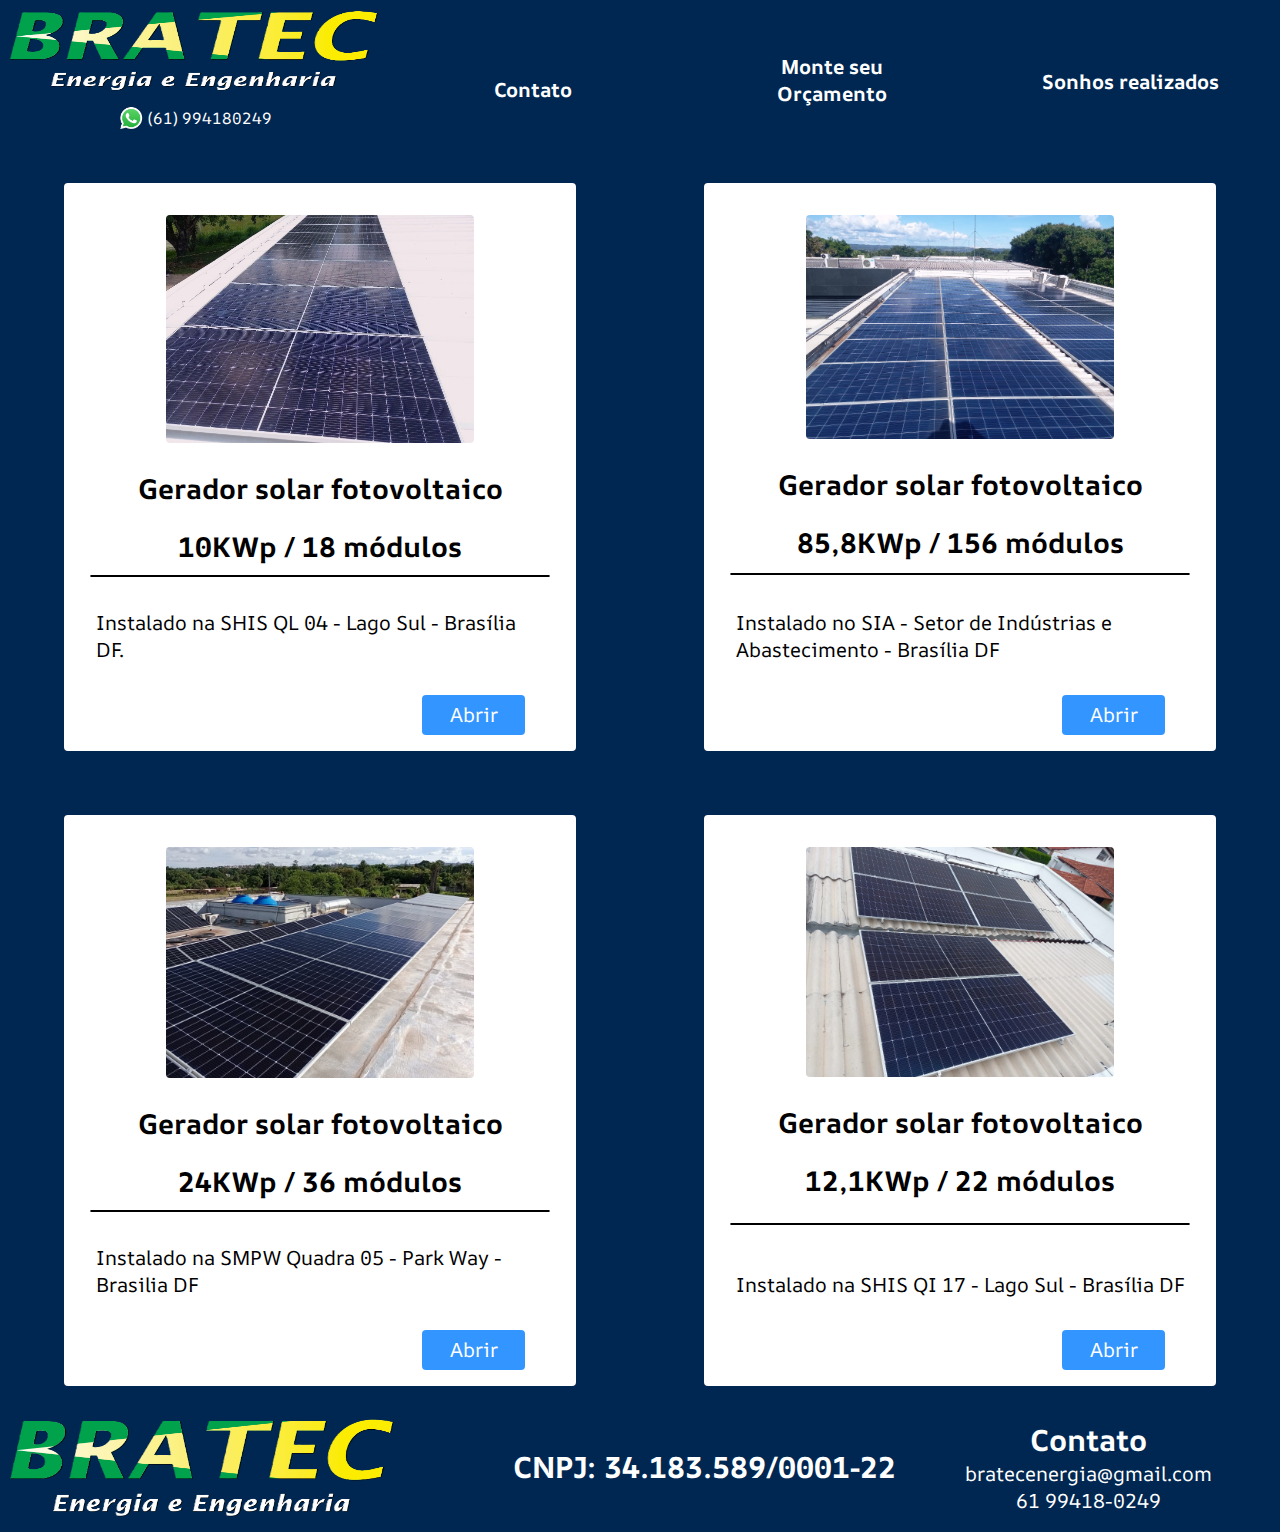
==== commit 5ab6728a: "refactor: refazendo o footer" ====
--- a/sonhosRealizados.html
+++ b/sonhosRealizados.html
@@ -1,194 +1,192 @@
-<!DOCTYPE html>
-<html lang="pt-br">
-
-<head>
-  <meta charset="UTF-8">
-  <meta name="viewport" content="width=device-width, initial-scale=1.0">
-  <title>Document</title>
-  <link rel="stylesheet" href="style.css">
-  <link rel="stylesheet" href="sonhosRealizados.css">
-  <link rel="stylesheet" href="responsividade.css">
-  <script src="scriptSonhos.js" defer></script>
-</head>
-
-<body>
-  <header>
-    <div class="logo"><a href="index.html"><img src="images/logoBratec.png" alt=""></a>
-      <div class="telLogo">
-        <img src="images/logoWhatsappCabecalho.png" alt="">
-        <p>(61) 994180249</p>
-      </div>
-    </div>
-    <nav>
-      <div class="itensNav">
-        <div class="dropdown">
-          <button class="dropbtn">Contato</button>
-          <div class="dropdown-content">
-            <a href="https://wa.me/5561994180249" target="_blank">Whatsapp <img src="images/logoWhatsappCabecalho.png"
-                alt="" class="ImagensCabecalhoLinks"></a>
-            <a href="https://www.instagram.com/bratec.energia?igsh=MWR2ajNsamdndnN4Nw==" target="_blank">Instagram <img
-                src="images/logoInstagramCabecalho.png" alt="" class="ImagensCabecalhoLinks"></a>
-            <a href="mailto:bratecenergia@gmail.com" target="_blank">Email <img src="images/logoGmailCabecalho.png"
-                alt="" class="ImagensCabecalhoLinks"></a>
-          </div>
-        </div>
-      </div>
-      <button class="itensNav" id="Link-orçamento">
-        <h2>Monte seu Orçamento</h2>
-      </button>
-      <div class="itensNav">
-        <a href="sonhosRealizados.html">
-          <h2>Sonhos realizados</h2>
-        </a>
-      </div>
-    </nav>
-  </header>
-  <main>
-    <div id="fade5" class="hide fade"></div>
-    <div id="modal5" class="hide modal">
-      <div class="modal-header">
-        <h2>MONTE SEU ORÇAMENTO SEM COMPROMISSO</h2>
-        <button id="close-modal5">X</button>
-      </div>
-      <div class="modal-body">
-        <form action="" method="get" onsubmit="openWhatsapp()">
-            <div class="inputsFormulario"><label for="input-nome"></label>
-                <input type="text" name="input-nome" id="input-nome" placeholder="*Nome:">
-            
-           <label for="input-numero"></label>
-                <input type="tel" name="input-numero" id="input-numero" placeholder="*Telefone:">
-            
-           <label for="input-email"></label>
-                <input type="email" name="email" id="input-email" placeholder="*Seu e-mail:">
-            
-           <label for="input-cidade"></label>
-                <input type="text" name="input-cidade" id="input-cidade" placeholder="*Cidade e estado:">
-            
-           <label for="input-valorConta"></label>
-                <input type="number" name="input-valorConta" id="input-valorConta" placeholder="*Valor da última conta (R$):">
-                <label for="input-mensagem"></label>
-                <textarea name="input-mensagem" class="input-mensagem" id="" cols="25" rows="10" placeholder="*Mensagem"></textarea>
-            </div>
-            <div class="botoesInputs"> 
-                <input type="submit" value="Enviar" id="botao-envia">
-            </div>
-        </form>
-      </div>
-    </div>
-    <section class="secao-sonhos">
-      <div class="sonhos">
-        <dialog class="popUp" id="sonho-1">
-          <p>Lorem ipsum dolor sit amet consectetur, adipisicing elit. Porro assumenda eum, officiis non earum possimus
-            vero similique, illum voluptas sunt nobis esse! Quas, repudiandae excepturi temporibus distinctio error quae
-            dolor?</p>
-        </dialog>
-        <img src="images/imagemSonho1.jpeg" alt="">
-        <h2>Gerador solar fotovoltaico
-        </h2>
-        <h2>10KWp / 18 módulos</h2>
-        <span></span>
-        <p>Instalado na SHIS QL 04 - Lago Sul - Brasília DF.</p>
-        <button id="open-modal">Abrir</button>
-        <div id="fade" class="hide fade"></div>
-        <div id="modal" class="hide modal">
-          <div class="modal-header">
-            <h2>SHIS QL 04 - Lago Sul - Brasília DF.</h2>
-            <button id="close-modal">Fechar</button>
-          </div>
-          <div class="modal-body">
-            <span></span>
-            <img src="images/sonho1/1.jpeg" alt="" class="imgModal"> <span></span><img src="images/sonho1/2.jpeg" alt=""
-              class="imgModal"><span></span><img src="images/sonho1/3.jpeg" alt="" class="imgModal"><span></span><img
-              src="images/sonho1/4.jpeg" alt="" class="imgModal"><span></span><img src="images/sonho1/5.jpeg" alt=""
-              class="imgModal"><span></span><img src="images/sonho1/6.jpeg" alt="" class="imgModal"><span></span><img
-              src="images/sonho1/7.jpeg" alt="" class="imgModal"><span></span><img src="images/sonho1/8.jpeg" alt=""
-              class="imgModal"><span></span><img src="images/sonho1/9.jpeg" alt="" class="imgModal"><span></span>
-          </div>
-        </div>
-      </div>
-      <div class="sonhos">
-        <dialog class="popUp" id="sonho-2">
-        </dialog><img src="images/imagemSonho2.jpeg" alt="">
-        <h2>Gerador solar fotovoltaico</h2>
-        <h2>85,8KWp / 156 módulos</h2>
-        <span></span>
-        <p>Instalado no SIA - Setor de Indústrias e Abastecimento - Brasília DF </p>
-        <button id="open-modal2">Abrir</button>
-        <div id="fade2" class="hide fade"></div>
-        <div id="modal2" class="hide modal">
-          <div class="modal-header">
-            <h2>SIA - Setor de Indústrias e Abastecimento - Brasília DF</h2>
-            <button id="close-modal2">Fechar</button>
-          </div>
-          <div class="modal-body">
-            <img src="images/sonho2/1.jpeg" alt="" class="imgModal"><span></span><img src="images/sonho2/2.jpeg" alt="" class="imgModal"><span></span><img src="images/sonho2/3.jpeg" alt="" class="imgModal"><span></span><img src="images/sonho2/4.jpeg"
-              alt="" class="imgModal"><span></span><img src="images/sonho2/5.jpeg" alt="" class="imgModal"><span></span><img src="images/sonho2/6.jpeg" alt=""
-              class="imgModal"><span></span><img src="images/sonho2/7.jpeg" alt="" class="imgModal"><span></span><img src="images/sonho2/8.jpeg" alt=""
-              class="imgModal"><span></span><img src="images/sonho2/9.jpeg" alt="" class="imgModal"><span></span><img src="images/sonho2/10.jpeg" alt=""
-              class="imgModal"><span></span><img src="images/sonho2/11.jpeg" alt="" class="imgModal"><span></span><img src="images/sonho2/12.jpeg" alt=""
-              class="imgModal"><span></span><img src="images/sonho2/13.jpeg" alt="" class="imgModal"><span></span><img src="images/sonho2/14.jpeg" alt=""
-              class="imgModal"><span></span><img src="images/sonho2/15.jpeg" alt="" class="imgModal"><span></span><img src="images/sonho2/16.jpeg" alt=""
-              class="imgModal"><span></span><img src="images/sonho2/17.jpeg" alt="" class="imgModal"><span></span><img src="images/sonho2/18.jpeg" alt=""
-              class="imgModal"><span></span><img src="images/sonho2/19.jpeg" alt="" class="imgModal"><span></span><img src="images/sonho2/20.jpeg" alt=""
-              class="imgModal"><span></span><img src="images/sonho2/21.jpeg" alt="" class="imgModal"><span></span><img src="images/sonho2/22.jpeg" alt=""
-              class="imgModal"><span></span><img src="images/sonho2/23.jpeg" alt="" class="imgModal"><span></span><img src="images/sonho2/24.jpeg" alt=""
-              class="imgModal"><span></span><img src="images/sonho2/25.jpeg" alt="" class="imgModal"><span></span>
-          </div>
-        </div>
-      </div>
-      <div class="sonhos">
-        <dialog class="popUp" id="sonho-3">
-        </dialog> <img src="images/imagemSonho3.jpeg" alt="">
-        <h2>Gerador solar fotovoltaico</h2>
-        <h2>24KWp / 36 módulos</h2>
-        <span></span>
-        <p>Instalado na SMPW Quadra 05 - Park Way - Brasilia DF</p>
-        <button id="open-modal3">Abrir</button>
-        <div id="fade3" class="hide fade"></div>
-        <div id="modal3" class="hide modal">
-          <div class="modal-header">
-            <h2>SMPW Quadra 05 - Park Way - Brasilia DF</h2>
-            <button id="close-modal3">Fechar</button>
-          </div>
-          <div class="modal-body">
-           <img src="images/sonho3/1.jpeg" alt="" class="imgModal"><span></span><img src="images/sonho3/2.jpeg" alt="" class="imgModal"><span></span><img src="images/sonho3/3.jpeg" alt="" class="imgModal"><span></span><img src="images/sonho3/4.jpeg" alt="" class="imgModal"><span></span><img src="images/sonho3/5.jpeg" alt="" class="imgModal"><span></span><img src="images/sonho3/6.jpeg" alt="" class="imgModal"><span></span><img src="images/sonho3/7.jpeg" alt="" class="imgModal"><span></span><img src="images/sonho3/8.jpeg" alt="" class="imgModal"><span></span><img src="images/sonho3/9.jpeg" alt="" class="imgModal"><span></span><img src="images/sonho3/10.jpeg" alt="" class="imgModal"><span></span><img src="images/sonho3/11.jpeg" alt="" class="imgModal"><span></span><img src="images/sonho3/12.jpeg" alt="" class="imgModal"><span></span>
-          </div>
-        </div>
-      </div>
-      <div class="sonhos">
-        <dialog class="popUp" id="sonho-4">
-        </dialog> <img src="images/imagemSonho4.jpeg" alt="">
-        <h2>Gerador solar fotovoltaico</h2>
-        <h2>12,1KWp / 22 módulos</h2>
-        <span></span>
-        <p>Instalado na SHIS QI 17 - Lago Sul - Brasília DF</p>
-        <button id="open-modal4">Abrir</button>
-        <div id="fade4" class="hide fade"></div>
-        <div id="modal4" class="hide modal">
-          <div class="modal-header">
-            <h2>SHIS QI 17 - Lago Sul - Brasília DF</h2>
-            <button id="close-modal4">Fechar</button>
-          </div>
-          <div class="modal-body">
-           <img src="images/sonho4/1.jpeg" alt="" class="imgModal"><span></span><img src="images/sonho4/2.jpeg" alt="" class="imgModal"><span></span><img src="images/sonho4/3.jpeg" alt="" class="imgModal"><span></span><img src="images/sonho4/4.jpeg" alt="" class="imgModal"><span></span><img src="images/sonho4/5.jpeg" alt="" class="imgModal"><span></span><img src="images/sonho4/6.jpeg" alt="" class="imgModal"><span></span><img src="images/sonho4/7.jpeg" alt="" class="imgModal"><span></span>
-          </div>
-        </div>
-      </div>
-    </section>
-  </main>
-  <footer>
-    <div class="logoFooter"><img src="images/logoBratec.png" alt=""></div>
-    <div class="linksFooter">
-      <div class="subtituloLinks">
-        <h2>NOSSOS CONTATOS</h2>
-      </div>
-      <div class="imagenslinksFooter"><a href="https://wa.me/5561994180249" target="_blank"><img
-            src="images/imagemLinkwhatsapp.png" alt=""></a><a href="mailto:bratecenergia@gmail.com" target="_blank"><img
-            src="images/imagemLinkEmail.png" alt=""></a><a
-          href="https://www.instagram.com/bratec.energia?igsh=MWR2ajNsamdndnN4Nw==" target="_blank"><img
-            src="images/imagemLinkInstagram.png" alt=""></a></div>
-    </div>
-  </footer>
-</body>
-
+<!DOCTYPE html>
+<html lang="pt-br">
+
+<head>
+  <meta charset="UTF-8">
+  <meta name="viewport" content="width=device-width, initial-scale=1.0">
+  <title>Document</title>
+  <link rel="stylesheet" href="style.css">
+  <link rel="stylesheet" href="sonhosRealizados.css">
+  <link rel="stylesheet" href="responsividade.css">
+  <script src="scriptSonhos.js" defer></script>
+</head>
+
+<body>
+  <header>
+    <div class="logo"><a href="index.html"><img src="images/logoBratec.png" alt=""></a>
+      <div class="telLogo">
+        <img src="images/logoWhatsappCabecalho.png" alt="">
+        <p>(61) 994180249</p>
+      </div>
+    </div>
+    <nav>
+      <div class="itensNav">
+        <div class="dropdown">
+          <button class="dropbtn">Contato</button>
+          <div class="dropdown-content">
+            <a href="https://wa.me/5561994180249" target="_blank">Whatsapp <img src="images/logoWhatsappCabecalho.png"
+                alt="" class="ImagensCabecalhoLinks"></a>
+            <a href="https://www.instagram.com/bratec.energia?igsh=MWR2ajNsamdndnN4Nw==" target="_blank">Instagram <img
+                src="images/logoInstagramCabecalho.png" alt="" class="ImagensCabecalhoLinks"></a>
+            <a href="mailto:bratecenergia@gmail.com" target="_blank">Email <img src="images/logoGmailCabecalho.png"
+                alt="" class="ImagensCabecalhoLinks"></a>
+          </div>
+        </div>
+      </div>
+      <button class="itensNav" id="Link-orçamento">
+        <h2>Monte seu Orçamento</h2>
+      </button>
+      <div class="itensNav">
+        <a href="sonhosRealizados.html">
+          <h2>Sonhos realizados</h2>
+        </a>
+      </div>
+    </nav>
+  </header>
+  <main>
+    <div id="fade5" class="hide fade"></div>
+    <div id="modal5" class="hide modal">
+      <div class="modal-header">
+        <h2>MONTE SEU ORÇAMENTO SEM COMPROMISSO</h2>
+        <button id="close-modal5">X</button>
+      </div>
+      <div class="modal-body">
+        <form action="" method="get" onsubmit="openWhatsapp()">
+            <div class="inputsFormulario"><label for="input-nome"></label>
+                <input type="text" name="input-nome" id="input-nome" placeholder="*Nome:">
+            
+           <label for="input-numero"></label>
+                <input type="tel" name="input-numero" id="input-numero" placeholder="*Telefone:">
+            
+           <label for="input-email"></label>
+                <input type="email" name="email" id="input-email" placeholder="*Seu e-mail:">
+            
+           <label for="input-cidade"></label>
+                <input type="text" name="input-cidade" id="input-cidade" placeholder="*Cidade e estado:">
+            
+           <label for="input-valorConta"></label>
+                <input type="number" name="input-valorConta" id="input-valorConta" placeholder="*Valor da última conta (R$):">
+                <label for="input-mensagem"></label>
+                <textarea name="input-mensagem" class="input-mensagem" id="" cols="25" rows="10" placeholder="*Mensagem"></textarea>
+            </div>
+            <div class="botoesInputs"> 
+                <input type="submit" value="Enviar" id="botao-envia">
+            </div>
+        </form>
+      </div>
+    </div>
+    <section class="secao-sonhos">
+      <div class="sonhos">
+        <dialog class="popUp" id="sonho-1">
+          <p>Lorem ipsum dolor sit amet consectetur, adipisicing elit. Porro assumenda eum, officiis non earum possimus
+            vero similique, illum voluptas sunt nobis esse! Quas, repudiandae excepturi temporibus distinctio error quae
+            dolor?</p>
+        </dialog>
+        <img src="images/imagemSonho1.jpeg" alt="">
+        <h2>Gerador solar fotovoltaico
+        </h2>
+        <h2>10KWp / 18 módulos</h2>
+        <span></span>
+        <p>Instalado na SHIS QL 04 - Lago Sul - Brasília DF.</p>
+        <button id="open-modal">Abrir</button>
+        <div id="fade" class="hide fade"></div>
+        <div id="modal" class="hide modal">
+          <div class="modal-header">
+            <h2>SHIS QL 04 - Lago Sul - Brasília DF.</h2>
+            <button id="close-modal">Fechar</button>
+          </div>
+          <div class="modal-body">
+            <span></span>
+            <img src="images/sonho1/1.jpeg" alt="" class="imgModal"> <span></span><img src="images/sonho1/2.jpeg" alt=""
+              class="imgModal"><span></span><img src="images/sonho1/3.jpeg" alt="" class="imgModal"><span></span><img
+              src="images/sonho1/4.jpeg" alt="" class="imgModal"><span></span><img src="images/sonho1/5.jpeg" alt=""
+              class="imgModal"><span></span><img src="images/sonho1/6.jpeg" alt="" class="imgModal"><span></span><img
+              src="images/sonho1/7.jpeg" alt="" class="imgModal"><span></span><img src="images/sonho1/8.jpeg" alt=""
+              class="imgModal"><span></span><img src="images/sonho1/9.jpeg" alt="" class="imgModal"><span></span>
+          </div>
+        </div>
+      </div>
+      <div class="sonhos">
+        <dialog class="popUp" id="sonho-2">
+        </dialog><img src="images/imagemSonho2.jpeg" alt="">
+        <h2>Gerador solar fotovoltaico</h2>
+        <h2>85,8KWp / 156 módulos</h2>
+        <span></span>
+        <p>Instalado no SIA - Setor de Indústrias e Abastecimento - Brasília DF </p>
+        <button id="open-modal2">Abrir</button>
+        <div id="fade2" class="hide fade"></div>
+        <div id="modal2" class="hide modal">
+          <div class="modal-header">
+            <h2>SIA - Setor de Indústrias e Abastecimento - Brasília DF</h2>
+            <button id="close-modal2">Fechar</button>
+          </div>
+          <div class="modal-body">
+            <img src="images/sonho2/1.jpeg" alt="" class="imgModal"><span></span><img src="images/sonho2/2.jpeg" alt="" class="imgModal"><span></span><img src="images/sonho2/3.jpeg" alt="" class="imgModal"><span></span><img src="images/sonho2/4.jpeg"
+              alt="" class="imgModal"><span></span><img src="images/sonho2/5.jpeg" alt="" class="imgModal"><span></span><img src="images/sonho2/6.jpeg" alt=""
+              class="imgModal"><span></span><img src="images/sonho2/7.jpeg" alt="" class="imgModal"><span></span><img src="images/sonho2/8.jpeg" alt=""
+              class="imgModal"><span></span><img src="images/sonho2/9.jpeg" alt="" class="imgModal"><span></span><img src="images/sonho2/10.jpeg" alt=""
+              class="imgModal"><span></span><img src="images/sonho2/11.jpeg" alt="" class="imgModal"><span></span><img src="images/sonho2/12.jpeg" alt=""
+              class="imgModal"><span></span><img src="images/sonho2/13.jpeg" alt="" class="imgModal"><span></span><img src="images/sonho2/14.jpeg" alt=""
+              class="imgModal"><span></span><img src="images/sonho2/15.jpeg" alt="" class="imgModal"><span></span><img src="images/sonho2/16.jpeg" alt=""
+              class="imgModal"><span></span><img src="images/sonho2/17.jpeg" alt="" class="imgModal"><span></span><img src="images/sonho2/18.jpeg" alt=""
+              class="imgModal"><span></span><img src="images/sonho2/19.jpeg" alt="" class="imgModal"><span></span><img src="images/sonho2/20.jpeg" alt=""
+              class="imgModal"><span></span><img src="images/sonho2/21.jpeg" alt="" class="imgModal"><span></span><img src="images/sonho2/22.jpeg" alt=""
+              class="imgModal"><span></span><img src="images/sonho2/23.jpeg" alt="" class="imgModal"><span></span><img src="images/sonho2/24.jpeg" alt=""
+              class="imgModal"><span></span><img src="images/sonho2/25.jpeg" alt="" class="imgModal"><span></span>
+          </div>
+        </div>
+      </div>
+      <div class="sonhos">
+        <dialog class="popUp" id="sonho-3">
+        </dialog> <img src="images/imagemSonho3.jpeg" alt="">
+        <h2>Gerador solar fotovoltaico</h2>
+        <h2>24KWp / 36 módulos</h2>
+        <span></span>
+        <p>Instalado na SMPW Quadra 05 - Park Way - Brasilia DF</p>
+        <button id="open-modal3">Abrir</button>
+        <div id="fade3" class="hide fade"></div>
+        <div id="modal3" class="hide modal">
+          <div class="modal-header">
+            <h2>SMPW Quadra 05 - Park Way - Brasilia DF</h2>
+            <button id="close-modal3">Fechar</button>
+          </div>
+          <div class="modal-body">
+           <img src="images/sonho3/1.jpeg" alt="" class="imgModal"><span></span><img src="images/sonho3/2.jpeg" alt="" class="imgModal"><span></span><img src="images/sonho3/3.jpeg" alt="" class="imgModal"><span></span><img src="images/sonho3/4.jpeg" alt="" class="imgModal"><span></span><img src="images/sonho3/5.jpeg" alt="" class="imgModal"><span></span><img src="images/sonho3/6.jpeg" alt="" class="imgModal"><span></span><img src="images/sonho3/7.jpeg" alt="" class="imgModal"><span></span><img src="images/sonho3/8.jpeg" alt="" class="imgModal"><span></span><img src="images/sonho3/9.jpeg" alt="" class="imgModal"><span></span><img src="images/sonho3/10.jpeg" alt="" class="imgModal"><span></span><img src="images/sonho3/11.jpeg" alt="" class="imgModal"><span></span><img src="images/sonho3/12.jpeg" alt="" class="imgModal"><span></span>
+          </div>
+        </div>
+      </div>
+      <div class="sonhos">
+        <dialog class="popUp" id="sonho-4">
+        </dialog> <img src="images/imagemSonho4.jpeg" alt="">
+        <h2>Gerador solar fotovoltaico</h2>
+        <h2>12,1KWp / 22 módulos</h2>
+        <span></span>
+        <p>Instalado na SHIS QI 17 - Lago Sul - Brasília DF</p>
+        <button id="open-modal4">Abrir</button>
+        <div id="fade4" class="hide fade"></div>
+        <div id="modal4" class="hide modal">
+          <div class="modal-header">
+            <h2>SHIS QI 17 - Lago Sul - Brasília DF</h2>
+            <button id="close-modal4">Fechar</button>
+          </div>
+          <div class="modal-body">
+           <img src="images/sonho4/1.jpeg" alt="" class="imgModal"><span></span><img src="images/sonho4/2.jpeg" alt="" class="imgModal"><span></span><img src="images/sonho4/3.jpeg" alt="" class="imgModal"><span></span><img src="images/sonho4/4.jpeg" alt="" class="imgModal"><span></span><img src="images/sonho4/5.jpeg" alt="" class="imgModal"><span></span><img src="images/sonho4/6.jpeg" alt="" class="imgModal"><span></span><img src="images/sonho4/7.jpeg" alt="" class="imgModal"><span></span>
+          </div>
+        </div>
+      </div>
+    </section>
+  </main>
+  <footer>
+    <div class="logoFooter"><img src="images/logoBratec.png" alt=""></div>
+    <div class="linksFooter">
+        <h2>CNPJ: 34.183.589/0001-22</h2>
+    </div>
+    <div class="linksFooter">
+        <h2>Contato</h2>
+        <p>bratecenergia@gmail.com</p>
+        <p>61 99418-0249</p>
+    </div>
+</footer>
+</body>
+
 </html>--- a/style.css
+++ b/style.css
@@ -1,720 +1,727 @@
-@import url('https://fonts.googleapis.com/css2?family=AR+One+Sans:wght@400;500;600;700&family=Raleway:ital,wght@0,100;0,200;0,300;0,400;0,500;0,600;0,700;0,800;0,900;1,100;1,200;1,300;1,400;1,500;1,600;1,700;1,800;1,900&display=swap');
-
-* {
-    box-sizing: border-box;
-    margin: 0;
-    padding: 0;
-    font-family: var(--fontePadrao);
-}
-
-:root {
-    --fontePadrao: 'AR One Sans', sans-serif;
-    --azulPadrao: #002751;
-}
-
-/* 
-body {
-    /* background-color: #000000;
-    color: white;
-    z-index: 1;
-}
- */
-header {
-    width: 100%;
-    display: flex;
-    background-color: var(--azulPadrao);
-    /*margin-bottom: 20px;*/
-    position: sticky;
-    top: 0;
-    z-index: 18;
-}
-
-.logo {
-    margin-top: 5px;
-    width: 30%;
-    display: flex;
-    flex-direction: column;
-}
-
-.logo>a>img {
-    width: 100%;
-    height: 90px;
-}
-
-.telLogo {
-    display: flex;
-    justify-content: center;
-    align-items: center;
-    width: 100%;
-    font-family: var(--fontePadrao);
-    color: white;
-}
-
-.telLogo>img {
-    width: 35px;
-}
-
-nav {
-    width: 70%;
-    background-color: var(--azulPadrao);
-    margin-top: 50px;
-    height: 60px;
-    display: flex;
-    justify-content: space-around;
-}
-
-.itensNav {
-    height: 60px;
-    background-color: var(--azulPadrao);
-    color: white;
-    width: 23%;
-    text-align: center;
-    font-family: var(--fontePadrao);
-}
-
-.itensNav :hover {
-    cursor: pointer;
-}
-
-.itensNav>a {
-    text-decoration: none;
-    color: white;
-}
-
-.itensNav>a>h2 {
-    font-size: 20px;
-    padding-top: 18px;
-}
-
-section.module.parallax {
-    display: flex;
-    justify-content: space-between;
-    height: 120vh !important;
-    width: 100%;
-    position: relative;
-    overflow: hidden;
-    background-position: 50% 50%;
-    background-repeat: no-repeat;
-    background-attachment: fixed;
-    background-size: cover;
-    -webkit-background-size: cover;
-    -moz-background-size: cover;
-    -o-background-size: cover;
-}
-
-section.module.parallax::after {
-    content: "";
-    height: 100%;
-    width: 100%;
-    position: absolute;
-    z-index: 8;
-    background: linear-gradient(to bottom, rgba(0, 0, 0, 0) 0, rgba(0, 0, 0, 0) 40%, #000 100%);
-}
-
-section.module.parallax-1 {
-    background-image: url(images/imagemFundoIntro4.jpg);
-}
-
-#secaoEconomia {
-    background-image: url(images/imagemFundoEconomia.jpg);
-}
-
-#secaoVantagens {
-    background-image: url(images/imagemFundoVatagens.jpeg);
-}
-
-#secaoRenovavel {
-    background-image: url(images/imagemFundoRenovavel.jpg);
-}
-
-.tituloParceiros {
-    width: 100%;
-    background-color: var(--azulPadrao);
-    color: white;
-    height: 100px;
-    text-align: center;
-}
-
-.tituloParceiros h1 {
-    /*margin-top: 30px;*/
-    font-size: 70px;
-    font-weight: bold;
-    font-family: var(--fontePadrao);
-}
-
-.slider {
-    margin:
-        /*50px*/
-        auto;
-    width: 100%;
-    height: 760px;
-    overflow: hidden;
-}
-
-.slides {
-    width: 400%;
-    height: 760px;
-    display: flex;
-}
-
-.slides input {
-    display: none;
-}
-
-.slide {
-    width: 25%;
-    position: relative;
-    transition: 2s;
-}
-
-.slide img {
-    width: 100%;
-}
-
-/* Dropdown Button */
-.dropbtn {
-    background-color: var(--azulPadrao);
-    color: white;
-    padding: 16px;
-    font-size: 20px;
-    border: none;
-    font-weight: bold;
-}
-
-/* The container <div> - needed to position the dropdown content */
-.dropdown {
-    position: relative;
-    display: inline-block;
-    margin-top: 10px;
-}
-
-/* Dropdown Content (Hidden by Default) */
-.dropdown-content {
-    display: none;
-    position: absolute;
-    background-color: #f1f1f1;
-    min-width: 160px;
-    box-shadow: 0px 8px 16px 0px rgba(0, 0, 0, 0.2);
-    z-index: 10;
-}
-
-.hidden {
-    opacity: 0;
-    filter: blur(20px);
-    transform: translateX(-100%);
-    transition: all 1s;
-}
-
-.show {
-    opacity: 1;
-    filter: blur(0);
-    transform: translateX(0);
-    transition: all 1s;
-}
-
-/* Links inside the dropdown */
-.dropdown-content a {
-    color: black;
-    padding: 12px 16px;
-    text-decoration: none;
-    display: block;
-}
-
-/* Change color of dropdown links on hover */
-.dropdown-content a:hover {
-    background-color: #ddd;
-}
-
-/* Show the dropdown menu on hover */
-.dropdown:hover .dropdown-content {
-    display: flex;
-    flex-direction: column;
-    justify-content: space-around;
-}
-
-.dropdown-content:hover .dropdown-content {
-    display: flex;
-    flex-direction: column;
-    justify-content: space-around;
-}
-
-/* Change the background color of the dropdown button when the dropdown content is shown */
-.dropdown:hover .dropbtn {
-    background-color: var(--azulPadrao);
-}
-
-.ImagensCabecalhoLinks {
-    width: 40px;
-    height: 40px;
-    vertical-align: middle;
-}
-
-.manual-navigation {
-    position: absolute;
-    width: 100%;
-    margin-top: -40px;
-    display: flex;
-    justify-content: center;
-}
-
-.manual-btn {
-    border: 2px solid white;
-    padding: 5px;
-    border-radius: 10px;
-    cursor: pointer;
-    transition: 1s;
-}
-
-.manual-btn:not(:last-child) {
-    margin-right: 40px;
-}
-
-.manual-btn:hover {
-    background-color: white;
-}
-
-#radio1:checked~.first {
-    margin-left: 0;
-}
-
-#radio2:checked~.first {
-    margin-left: -25%;
-}
-
-.navigation-auto div {
-    border: 2px solid white;
-    padding: 5px;
-    border-radius: 10px;
-    cursor: pointer;
-    transition: 1s;
-}
-
-.navigation-auto {
-    position: absolute;
-    width: 100%;
-    margin-top: 720px;
-    display: flex;
-    justify-content: center;
-}
-
-.navigation-auto div:not(:last-child) {
-    margin-right: 40px;
-}
-
-#radio1:checked~.navigation-auto .auto-btn1 {
-    background-color: white;
-}
-
-#radio2:checked~.navigation-auto .auto-btn2 {
-    background-color: white;
-}
-
-
-
-
-
-
-
-
-.secaoConteudo {
-    margin-top: 200px;
-    margin: auto;
-    width: 80%;
-    min-height: 100px;
-    margin-bottom: 200px;
-    display: flex;
-}
-
-.textoSecaoConteudo {
-    width: 50%;
-    min-height: 100px;
-    font-family: var(--fontePadrao);
-    color: white;
-    margin: auto;
-    z-index: 9;
-}
-
-.textoSecaoConteudo>h2 {
-    padding: 20px;
-    font-size: 45px;
-    font-weight: bold;
-}
-
-.textoSecaoConteudo>p {
-    padding: 8px;
-    font-size: 20px;
-}
-
-.imagemSecaoConteudo {
-    width: 50%;
-    min-height: 100px;
-    display: flex;
-    align-items: center;
-}
-
-.imagemSecaoConteudo>img {
-    width: 100%;
-    height: 370px;
-    margin-bottom: 5px;
-}
-
-.tituloSobreCarrossel {
-    font-family: var(--fontePadrao);
-    text-align: center;
-    margin-top: 70px;
-    margin-bottom: 10px;
-}
-
-footer {
-    width: 100%;
-    min-height: 120px;
-    display: flex;
-    flex-wrap: wrap;
-    background-color: var(--azulPadrao);
-    font-family: var(--fontePadrao);
-}
-
-.logoFooter {
-    width: 40%;
-    height: 130px;
-    display: flex;
-    flex-direction: column;
-    justify-content: center;
-}
-
-.logoFooter>img {
-    height: 110px;
-    width: 400px;
-}
-
-.linksFooter {
-    width: 30%;
-    height: 100px;
-    margin: auto;
-}
-
-.subtituloLinks {
-    width: 100%;
-    text-align: center;
-    color: white;
-    margin-bottom: 10px;
-}
-
-.imagenslinksFooter {
-    display: flex;
-    width: 40%;
-    justify-content: space-around;
-    margin: auto;
-}
-
-.imagenslinksFooter>a>img {
-    height: 50px;
-    width: 50px;
-}
-
-.secaoIntroducao {
-    width: 100%;
-    height: 700px;
-    background-image: url(images/imagemFundoIntro4.jpg);
-    background-repeat: no-repeat;
-    background-size: cover;
-    display: flex;
-    justify-content: space-between;
-    margin-top: 0;
-}
-
-.parteTitulo {
-    width: 30%;
-    height: 100%;
-    font-family: var(--fontePadrao);
-    color: #F2CC0C;
-    box-shadow: 100px rgba(0, 0, 0, 1.0);
-    margin-top: 100px;
-    margin-left: 200px;
-    z-index: 9;
-}
-
-.textoCarrossel {
-    position: absolute;
-    transform: translate(-50%, -50%);
-    z-index: 1;
-    color: white;
-    font-weight: bold;
-    width: 200px;
-    margin-left: 10%;
-    margin-top: 10%;
-    padding: 10px;
-    font-family: var(--fontePadrao);
-}
-
-.textoCarrossel h1 {
-    font-size: 55px;
-    color: white;
-    text-decoration: none;
-}
-
-.textoCarrossel p {
-    font-size: 25px;
-    color: white;
-    text-decoration: none;
-}
-
-.parteTitulo>h1 {
-    font-size: 35px;
-    padding: 10px;
-    padding-left: 4px;
-}
-
-.parteTitulo>h2 {
-    font-size: 25px;
-    padding: 4px;
-}
-
-.linksSecaoIntroducao {
-    width: 20%;
-    display: flex;
-    flex-direction: column;
-    align-items: center;
-    margin-top: 200px;
-    z-index: 9;
-}
-
-.linksSecaoIntroducao>a {
-    color: #F2CC0C;
-    text-decoration: none;
-    padding: 5px;
-    font-family: var(--fontePadrao);
-    font-size: 20px;
-    cursor: pointer;
-}
-
-#open-modal {
-    background-color: #007bff;
-}
-
-button:hover {
-    opacity: 1;
-}
-
-#fade5 {
-    position: fixed;
-    top: 0;
-    left: 0;
-    width: 100%;
-    height: 100%;
-    background-color: rgba(0, 0, 0, 0.6);
-    z-index: ;
-}
-
-#modal5 {
-    position: fixed;
-    left: 50%;
-    top: 50%;
-    transform: translate(-50%, -50%);
-    width: 50%;
-    height: 650px;
-    display: flex;
-    flex-direction: column;
-    justify-content: space-around;
-    overflow: auto;
-    max-width: 90%;
-    background-color: #fff;
-    padding: 10px;
-    border-radius: 0.5rem;
-    z-index: 25;
-    background-color: #002751;
-    border: none;
-    font-family: var(--fontePadrao);
-}
-
-#fade5,
-#modal5 {
-    transition: 0.5s;
-    opacity: 1;
-    pointer-events: all;
-}
-
-#modal5>.modal-header {
-    display: flex;
-    justify-content: space-between;
-    align-items: center;
-    border-bottom: 1px solid #ccc;
-    margin-bottom: 1rem;
-    padding-bottom: 10px;
-}
-
-#modal5>.modal-body p {
-    margin-bottom: 1rem;
-}
-
-#modal5.hide,
-#fade5.hide {
-    opacity: 0;
-    pointer-events: none;
-}
-
-#modal5.hide {
-    top: 0;
-}
-
-#modal5>.modal-header>button {
-    width: 12%;
-    height: 30px;
-    font-size: 20px;
-    border: none;
-    background-color: var(--azulPadrao);
-    color: white;
-}
-
-#modal5>.modal-header>h2 {
-    width: 88%;
-    color: white;
-    text-align: center;
-    font-weight: bold;
-    font-size: 20px;
-}
-
-.inputsFormulario {
-    width: 70%;
-    display: flex;
-    flex-direction: column;
-    margin: auto;
-    font-size: 25px;
-    padding: 1rem;
-}
-
-.inputsFormulario input {
-    margin: 1rem 0;
-    border: none;
-    font-size: 20px;
-    border-radius: .25rem;
-    height: 35px;
-}
-
-.input-mensagem {
-    height: 100px;
-    vertical-align: text-top;
-    text-wrap: wrap;
-    padding: 1rem;
-    font-size: 20px;
-    border-radius: .25rem;
-}
-
-.botoesInputs {
-    width: 100%;
-    display: flex;
-    justify-content: space-around;
-    margin-top: 1rem;
-    padding: 1rem;
-}
-
-.botoesInputs input {
-    font-size: 20px;
-    border: none;
-    border-radius: .25rem;
-    cursor: pointer;
-    width: 30%;
-    height: 2rem;
-}
-
-#botao-envia {
-    color: white;
-    background-color: #03A64A;
-}
-
-#botao-cancelar {
-    color: black;
-    background-color: red;
-}
-
-#Link-orçamento {
-    background-color: var(--azulPadrao);
-    border: none;
-}
-
-/* SEÇÃO SONHOS REALIZADOS*/
-.secao-sonhos {
-    width: 100%;
-    display: flex;
-    justify-content: space-around;
-    flex-wrap: wrap;
-
-}
-
-.sonhos {
-    width: 40%;
-    flex-direction: column;
-    display: flex;
-    margin-bottom: 1rem;
-    padding-bottom: 1rem;
-    margin-top: 3rem;
-    padding-top: 1rem;
-    border: none;
-    border-radius: .25rem;
-    background-color: white;
-    color: black;
-    font-family: var(--fontePadrao);
-}
-
-.sonhos>img {
-    width: 60%;
-    margin: 1rem auto;
-    border-radius: .25rem
-}
-
-.sonhos>h2 {
-    text-align: center;
-    font-size: 1.75rem;
-    margin: 10px 0;
-}
-
-.sonhos>span {
-    width: 90%;
-    margin: auto;
-    border: 1px solid black;
-    border-radius: .25rem;
-}
-
-.sonhos>p {
-    padding: 2rem;
-    font-size: 20px;
-}
-
-.sonhos>button:hover {
-    transition: .5s;
-    opacity: 1;
-}
-
-.fundo-popUp {
-    width: 100%;
-    height: 100%;
-    position: fixed;
-    background-color: rgba(0, 0, 0, 0.6);
-    opacity: 0;
-}
-
-.popUp {
-    width: 85%;
-    margin: auto;
-    margin-top: 1rem;
-    padding-top: 1rem;
-    margin-bottom: 1rem;
-    padding-bottom: 1rem;
-    height: 500px;
-    background-color: white;
-}
-
-#secaoEconomia {
-    display: flex;
-    justify-content: center;
-}
-
-#secaoVantagens {
-    display: flex;
-    justify-content: center;
-}
-
-#secaoRenovavel {
-    display: flex;
-    justify-content: center;
+@import url('https://fonts.googleapis.com/css2?family=AR+One+Sans:wght@400;500;600;700&family=Raleway:ital,wght@0,100;0,200;0,300;0,400;0,500;0,600;0,700;0,800;0,900;1,100;1,200;1,300;1,400;1,500;1,600;1,700;1,800;1,900&display=swap');
+
+* {
+    box-sizing: border-box;
+    margin: 0;
+    padding: 0;
+    font-family: var(--fontePadrao);
+}
+
+:root {
+    --fontePadrao: 'AR One Sans', sans-serif;
+    --azulPadrao: #002751;
+}
+
+/* 
+body {
+    /* background-color: #000000;
+    color: white;
+    z-index: 1;
+}
+ */
+header {
+    width: 100%;
+    display: flex;
+    background-color: var(--azulPadrao);
+    /*margin-bottom: 20px;*/
+    position: sticky;
+    top: 0;
+    z-index: 18;
+}
+
+.logo {
+    margin-top: 5px;
+    width: 30%;
+    display: flex;
+    flex-direction: column;
+}
+
+.logo>a>img {
+    width: 100%;
+    height: 90px;
+}
+
+.telLogo {
+    display: flex;
+    justify-content: center;
+    align-items: center;
+    width: 100%;
+    font-family: var(--fontePadrao);
+    color: white;
+}
+
+.telLogo>img {
+    width: 35px;
+}
+
+nav {
+    width: 70%;
+    background-color: var(--azulPadrao);
+    margin-top: 50px;
+    height: 60px;
+    display: flex;
+    justify-content: space-around;
+}
+
+.itensNav {
+    height: 60px;
+    background-color: var(--azulPadrao);
+    color: white;
+    width: 23%;
+    text-align: center;
+    font-family: var(--fontePadrao);
+}
+
+.itensNav :hover {
+    cursor: pointer;
+}
+
+.itensNav>a {
+    text-decoration: none;
+    color: white;
+}
+
+.itensNav>a>h2 {
+    font-size: 20px;
+    padding-top: 18px;
+}
+
+section.module.parallax {
+    display: flex;
+    justify-content: space-between;
+    height: 120vh !important;
+    width: 100%;
+    position: relative;
+    overflow: hidden;
+    background-position: 50% 50%;
+    background-repeat: no-repeat;
+    background-attachment: fixed;
+    background-size: cover;
+    -webkit-background-size: cover;
+    -moz-background-size: cover;
+    -o-background-size: cover;
+}
+
+section.module.parallax::after {
+    content: "";
+    height: 100%;
+    width: 100%;
+    position: absolute;
+    z-index: 8;
+    background: linear-gradient(to bottom, rgba(0, 0, 0, 0) 0, rgba(0, 0, 0, 0) 40%, #000 100%);
+}
+
+section.module.parallax-1 {
+    background-image: url(images/imagemFundoIntro4.jpg);
+}
+
+#secaoEconomia {
+    background-image: url(images/imagemFundoEconomia.jpg);
+}
+
+#secaoVantagens {
+    background-image: url(images/imagemFundoVatagens.jpeg);
+}
+
+#secaoRenovavel {
+    background-image: url(images/imagemFundoRenovavel.jpg);
+}
+
+.tituloParceiros {
+    width: 100%;
+    background-color: var(--azulPadrao);
+    color: white;
+    height: 100px;
+    text-align: center;
+}
+
+.tituloParceiros h1 {
+    /*margin-top: 30px;*/
+    font-size: 70px;
+    font-weight: bold;
+    font-family: var(--fontePadrao);
+}
+
+.slider {
+    margin:
+        /*50px*/
+        auto;
+    width: 100%;
+    height: 760px;
+    overflow: hidden;
+}
+
+.slides {
+    width: 400%;
+    height: 760px;
+    display: flex;
+}
+
+.slides input {
+    display: none;
+}
+
+.slide {
+    width: 25%;
+    position: relative;
+    transition: 2s;
+}
+
+.slide img {
+    width: 100%;
+}
+
+/* Dropdown Button */
+.dropbtn {
+    background-color: var(--azulPadrao);
+    color: white;
+    padding: 16px;
+    font-size: 20px;
+    border: none;
+    font-weight: bold;
+}
+
+/* The container <div> - needed to position the dropdown content */
+.dropdown {
+    position: relative;
+    display: inline-block;
+    margin-top: 10px;
+}
+
+/* Dropdown Content (Hidden by Default) */
+.dropdown-content {
+    display: none;
+    position: absolute;
+    background-color: #f1f1f1;
+    min-width: 160px;
+    box-shadow: 0px 8px 16px 0px rgba(0, 0, 0, 0.2);
+    z-index: 10;
+}
+
+.hidden {
+    opacity: 0;
+    filter: blur(20px);
+    transform: translateX(-100%);
+    transition: all 1s;
+}
+
+.show {
+    opacity: 1;
+    filter: blur(0);
+    transform: translateX(0);
+    transition: all 1s;
+}
+
+/* Links inside the dropdown */
+.dropdown-content a {
+    color: black;
+    padding: 12px 16px;
+    text-decoration: none;
+    display: block;
+}
+
+/* Change color of dropdown links on hover */
+.dropdown-content a:hover {
+    background-color: #ddd;
+}
+
+/* Show the dropdown menu on hover */
+.dropdown:hover .dropdown-content {
+    display: flex;
+    flex-direction: column;
+    justify-content: space-around;
+}
+
+.dropdown-content:hover .dropdown-content {
+    display: flex;
+    flex-direction: column;
+    justify-content: space-around;
+}
+
+/* Change the background color of the dropdown button when the dropdown content is shown */
+.dropdown:hover .dropbtn {
+    background-color: var(--azulPadrao);
+}
+
+.ImagensCabecalhoLinks {
+    width: 40px;
+    height: 40px;
+    vertical-align: middle;
+}
+
+.manual-navigation {
+    position: absolute;
+    width: 100%;
+    margin-top: -40px;
+    display: flex;
+    justify-content: center;
+}
+
+.manual-btn {
+    border: 2px solid white;
+    padding: 5px;
+    border-radius: 10px;
+    cursor: pointer;
+    transition: 1s;
+}
+
+.manual-btn:not(:last-child) {
+    margin-right: 40px;
+}
+
+.manual-btn:hover {
+    background-color: white;
+}
+
+#radio1:checked~.first {
+    margin-left: 0;
+}
+
+#radio2:checked~.first {
+    margin-left: -25%;
+}
+
+.navigation-auto div {
+    border: 2px solid white;
+    padding: 5px;
+    border-radius: 10px;
+    cursor: pointer;
+    transition: 1s;
+}
+
+.navigation-auto {
+    position: absolute;
+    width: 100%;
+    margin-top: 720px;
+    display: flex;
+    justify-content: center;
+}
+
+.navigation-auto div:not(:last-child) {
+    margin-right: 40px;
+}
+
+#radio1:checked~.navigation-auto .auto-btn1 {
+    background-color: white;
+}
+
+#radio2:checked~.navigation-auto .auto-btn2 {
+    background-color: white;
+}
+
+
+
+
+
+
+
+
+.secaoConteudo {
+    margin-top: 200px;
+    margin: auto;
+    width: 80%;
+    min-height: 100px;
+    margin-bottom: 200px;
+    display: flex;
+}
+
+.textoSecaoConteudo {
+    width: 50%;
+    min-height: 100px;
+    font-family: var(--fontePadrao);
+    color: white;
+    margin: auto;
+    z-index: 9;
+}
+
+.textoSecaoConteudo>h2 {
+    padding: 20px;
+    font-size: 45px;
+    font-weight: bold;
+}
+
+.textoSecaoConteudo>p {
+    padding: 8px;
+    font-size: 20px;
+}
+
+.imagemSecaoConteudo {
+    width: 50%;
+    min-height: 100px;
+    display: flex;
+    align-items: center;
+}
+
+.imagemSecaoConteudo>img {
+    width: 100%;
+    height: 370px;
+    margin-bottom: 5px;
+}
+
+.tituloSobreCarrossel {
+    font-family: var(--fontePadrao);
+    text-align: center;
+    margin-top: 70px;
+    margin-bottom: 10px;
+}
+
+footer {
+    width: 100%;
+    min-height: 120px;
+    display: flex;
+    flex-wrap: wrap;
+    justify-content: space-between  ;
+    background-color: var(--azulPadrao);
+    font-family: var(--fontePadrao);
+}
+
+.logoFooter {
+    width: 40%;
+    height: 130px;
+    display: flex;
+    flex-direction: column;
+    justify-content: center;
+}
+
+.logoFooter>img {
+    height: 110px;
+    width: 400px;
+}
+
+.linksFooter {
+    width: 30%;
+    height: 100px;
+    margin: auto;
+    color: white;
+    text-align: center;
+    display: flex;
+    flex-direction: column;
+    justify-content: center;
+    font-family: var(--fontePadrao);
+    font-size: 20px;
+}
+
+.subtituloLinks {
+    width: 100%;
+    text-align: center;
+    color: white;
+    margin-bottom: 10px;
+}
+
+.imagenslinksFooter {
+    display: flex;
+    width: 40%;
+    justify-content: space-around;
+    margin: auto;
+}
+
+.imagenslinksFooter>a>img {
+    height: 50px;
+    width: 50px;
+}
+
+.secaoIntroducao {
+    width: 100%;
+    height: 700px;
+    background-image: url(images/imagemFundoIntro4.jpg);
+    background-repeat: no-repeat;
+    background-size: cover;
+    display: flex;
+    justify-content: space-between;
+    margin-top: 0;
+}
+
+.parteTitulo {
+    width: 30%;
+    height: 100%;
+    font-family: var(--fontePadrao);
+    color: #F2CC0C;
+    box-shadow: 100px rgba(0, 0, 0, 1.0);
+    margin-top: 100px;
+    margin-left: 200px;
+    z-index: 9;
+}
+
+.textoCarrossel {
+    position: absolute;
+    transform: translate(-50%, -50%);
+    z-index: 1;
+    color: white;
+    font-weight: bold;
+    width: 200px;
+    margin-left: 10%;
+    margin-top: 10%;
+    padding: 10px;
+    font-family: var(--fontePadrao);
+}
+
+.textoCarrossel h1 {
+    font-size: 55px;
+    color: white;
+    text-decoration: none;
+}
+
+.textoCarrossel p {
+    font-size: 25px;
+    color: white;
+    text-decoration: none;
+}
+
+.parteTitulo>h1 {
+    font-size: 35px;
+    padding: 10px;
+    padding-left: 4px;
+}
+
+.parteTitulo>h2 {
+    font-size: 25px;
+    padding: 4px;
+}
+
+.linksSecaoIntroducao {
+    width: 20%;
+    display: flex;
+    flex-direction: column;
+    align-items: center;
+    margin-top: 200px;
+    z-index: 9;
+}
+
+.linksSecaoIntroducao>a {
+    color: #F2CC0C;
+    text-decoration: none;
+    padding: 5px;
+    font-family: var(--fontePadrao);
+    font-size: 20px;
+    cursor: pointer;
+}
+
+#open-modal {
+    background-color: #007bff;
+}
+
+button:hover {
+    opacity: 1;
+}
+
+#fade5 {
+    position: fixed;
+    top: 0;
+    left: 0;
+    width: 100%;
+    height: 100%;
+    background-color: rgba(0, 0, 0, 0.6);
+}
+
+#modal5 {
+    position: fixed;
+    left: 50%;
+    top: 50%;
+    transform: translate(-50%, -50%);
+    width: 50%;
+    height: 650px;
+    display: flex;
+    flex-direction: column;
+    justify-content: space-around;
+    overflow: auto;
+    max-width: 90%;
+    background-color: #fff;
+    padding: 10px;
+    border-radius: 0.5rem;
+    z-index: 25;
+    background-color: #002751;
+    border: none;
+    font-family: var(--fontePadrao);
+}
+
+#fade5,
+#modal5 {
+    transition: 0.5s;
+    opacity: 1;
+    pointer-events: all;
+}
+
+#modal5>.modal-header {
+    display: flex;
+    justify-content: space-between;
+    align-items: center;
+    border-bottom: 1px solid #ccc;
+    margin-bottom: 1rem;
+    padding-bottom: 10px;
+}
+
+#modal5>.modal-body p {
+    margin-bottom: 1rem;
+}
+
+#modal5.hide,
+#fade5.hide {
+    opacity: 0;
+    pointer-events: none;
+}
+
+#modal5.hide {
+    top: 0;
+}
+
+#modal5>.modal-header>button {
+    width: 12%;
+    height: 30px;
+    font-size: 20px;
+    border: none;
+    background-color: var(--azulPadrao);
+    color: white;
+}
+
+#modal5>.modal-header>h2 {
+    width: 88%;
+    color: white;
+    text-align: center;
+    font-weight: bold;
+    font-size: 20px;
+}
+
+.inputsFormulario {
+    width: 70%;
+    display: flex;
+    flex-direction: column;
+    margin: auto;
+    font-size: 25px;
+    padding: 1rem;
+}
+
+.inputsFormulario input {
+    margin: 1rem 0;
+    border: none;
+    font-size: 20px;
+    border-radius: .25rem;
+    height: 35px;
+}
+
+.input-mensagem {
+    height: 100px;
+    vertical-align: text-top;
+    text-wrap: wrap;
+    padding: 1rem;
+    font-size: 20px;
+    border-radius: .25rem;
+}
+
+.botoesInputs {
+    width: 100%;
+    display: flex;
+    justify-content: space-around;
+    margin-top: 1rem;
+    padding: 1rem;
+}
+
+.botoesInputs input {
+    font-size: 20px;
+    border: none;
+    border-radius: .25rem;
+    cursor: pointer;
+    width: 30%;
+    height: 2rem;
+}
+
+#botao-envia {
+    color: white;
+    background-color: #03A64A;
+}
+
+#botao-cancelar {
+    color: black;
+    background-color: red;
+}
+
+#Link-orçamento {
+    background-color: var(--azulPadrao);
+    border: none;
+}
+
+/* SEÇÃO SONHOS REALIZADOS*/
+.secao-sonhos {
+    width: 100%;
+    display: flex;
+    justify-content: space-around;
+    flex-wrap: wrap;
+
+}
+
+.sonhos {
+    width: 40%;
+    flex-direction: column;
+    display: flex;
+    margin-bottom: 1rem;
+    padding-bottom: 1rem;
+    margin-top: 3rem;
+    padding-top: 1rem;
+    border: none;
+    border-radius: .25rem;
+    background-color: white;
+    color: black;
+    font-family: var(--fontePadrao);
+}
+
+.sonhos>img {
+    width: 60%;
+    margin: 1rem auto;
+    border-radius: .25rem
+}
+
+.sonhos>h2 {
+    text-align: center;
+    font-size: 1.75rem;
+    margin: 10px 0;
+}
+
+.sonhos>span {
+    width: 90%;
+    margin: auto;
+    border: 1px solid black;
+    border-radius: .25rem;
+}
+
+.sonhos>p {
+    padding: 2rem;
+    font-size: 20px;
+}
+
+.sonhos>button:hover {
+    transition: .5s;
+    opacity: 1;
+}
+
+.fundo-popUp {
+    width: 100%;
+    height: 100%;
+    position: fixed;
+    background-color: rgba(0, 0, 0, 0.6);
+    opacity: 0;
+}
+
+.popUp {
+    width: 85%;
+    margin: auto;
+    margin-top: 1rem;
+    padding-top: 1rem;
+    margin-bottom: 1rem;
+    padding-bottom: 1rem;
+    height: 500px;
+    background-color: white;
+}
+
+#secaoEconomia {
+    display: flex;
+    justify-content: center;
+}
+
+#secaoVantagens {
+    display: flex;
+    justify-content: center;
+}
+
+#secaoRenovavel {
+    display: flex;
+    justify-content: center;
 }--- a/sonhosRealizados.css
+++ b/sonhosRealizados.css
@@ -1,270 +1,269 @@
-#open-modal {
-  background-color: #007bff;
-}
-
-button:hover {
-  opacity: 1;
-}
-
-.fade {
-  position: fixed;
-  top: 0;
-  left: 0;
-  width: 100%;
-  height: 100%;
-  background-color: rgba(0, 0, 0, 0.6);
-  z-index: ;
-}
-
-.modal {
-  position: fixed;
-  left: 50%;
-  top: 50%;
-  transform: translate(-50%, -50%);
-  width: 600px;
-  height: 600px;
-  overflow: auto;
-  max-width: 90%;
-  background-color: #fff;
-  padding: 1.2rem;
-  border-radius: 0.5rem;
-  z-index: 25;
-}
-
-#fade,
-#modal {
-  transition: 0.5s;
-  opacity: 1;
-  pointer-events: all;
-}
-
-.modal-header {
-  display: flex;
-  justify-content: space-between;
-  align-items: center;
-  border-bottom: 1px solid #ccc;
-  margin-bottom: 1rem;
-  padding-bottom: 1rem;
-}
-
-.modal-body p {
-  margin-bottom: 1rem;
-}
-
-#modal.hide,
-#fade.hide {
-  opacity: 0;
-  pointer-events: none;
-}
-
-#modal.hide {
-  top: 0;
-}
-
-#fade2,
-#modal2 {
-  transition: 0.5s;
-  opacity: 1;
-  pointer-events: all;
-}
-
-#modal2.hide,
-#fade2.hide {
-  opacity: 0;
-  pointer-events: none;
-}
-
-#modal2.hide {
-  top: 0;
-}
-
-#fade3,
-#modal3 {
-  transition: 0.5s;
-  opacity: 1;
-  pointer-events: all;
-}
-
-#modal3.hide,
-#fade3.hide {
-  opacity: 0;
-  pointer-events: none;
-}
-
-#modal3.hide {
-  top: 0;
-}
-
-#fade4,
-#modal4 {
-  transition: 0.5s;
-  opacity: 1;
-  pointer-events: all;
-}
-
-#modal4.hide,
-#fade4.hide {
-  opacity: 0;
-  pointer-events: none;
-}
-
-#modal4.hide {
-  top: 0;
-}
-
-.sonhos>button {
-  background-color: #007bff;
-  color: white;
-  border: none;
-  cursor: pointer;
-  font-size: 20px;
-  width: 20%;
-  border-radius: .25rem;
-  margin-left: 70%;
-  height: 40px;
-  opacity: .8;
-}
-
-.imgModal {
-  width: 70%;
-  height: 300px;
-  margin: 1rem auto;
-}
-
-.modal-body {
-  display: flex;
-  flex-direction: column;
-  align-items: center;
-}
-
-.modal-body span {
-  width: 90%;
-  margin: auto;
-  border-bottom: 2px solid black;
-  border-radius: .25rem;
-}
-
-.modal>.modal-header>button {
-  background-color: #007bff;
-  color: white;
-  border: none;
-  cursor: pointer;
-  font-size: 20px;
-  width: 80px;
-  border-radius: .25rem;
-  height: 40px;
-  opacity: .8;
-}
-
-.modal>.modal-header>button:hover {
-  opacity: 1;
-}
-
-#fade5,
-#modal5 {
-  transition: 0.5s;
-  opacity: 1;
-  pointer-events: all;
-}
-
-#modal5>.modal-header {
-  display: flex;
-  justify-content: space-between;
-  align-items: center;
-  border-bottom: 1px solid #ccc;
-  margin-bottom: 1rem;
-  padding-bottom: 10px;
-}
-
-#modal5>.modal-body p {
-  margin-bottom: 1rem;
-}
-
-#modal5.hide,
-#fade5.hide {
-  opacity: 0;
-  pointer-events: none;
-}
-
-#modal5.hide {
-  top: 0;
-}
-
-#modal5>.modal-header>button {
-  width: 12%;
-  height: 30px;
-  font-size: 20px;
-  border: none;
-  background-color: #002751;
-  color: white;
-}
-
-#modal5>.modal-header>h2 {
-  width: 88%;
-  color: white;
-  text-align: center;
-  font-weight: bold;
-  font-size: 20px;
-}
-
-#modal5>.modal-body {
-  width: 90%;
-  margin: auto;
-}
-
-#modal5>.modal-body>form {
-  width: 90%;
-  display: flex;
-  flex-direction: column;
-  margin: auto;
-  font-size: 25px;
-  padding: 1rem;
-}
-
-.inputsFormulario {
-  width: 100%;
-}
-
-.inputsFormulario input {
-  margin: 1rem 0;
-  border: none;
-  font-size: 20px;
-  border-radius: .25rem;
-  height: 35px;
-  width: 100%;
-}
-
-.input-mensagem {
-  height: 100px;
-  vertical-align: text-top;
-  text-wrap: wrap;
-  padding: 1rem;
-  font-size: 20px;
-  border-radius: .25rem;
-}
-
-.botoesInputs {
-  width: 100%;
-  display: flex;
-  justify-content: space-around;
-  margin-top: 1rem;
-  padding: 1rem;
-}
-
-.botoesInputs input {
-  font-size: 20px;
-  border: none;
-  border-radius: .25rem;
-  cursor: pointer;
-  width: 30%;
-  height: 2rem;
-}
-
-#botao-envia {
-  color: white;
-  background-color: #03A64A;
-}
-
-main {
-  background-color: #002751;
+#open-modal {
+  background-color: #007bff;
+}
+
+button:hover {
+  opacity: 1;
+}
+
+.fade {
+  position: fixed;
+  top: 0;
+  left: 0;
+  width: 100%;
+  height: 100%;
+  background-color: rgba(0, 0, 0, 0.6);
+}
+
+.modal {
+  position: fixed;
+  left: 50%;
+  top: 50%;
+  transform: translate(-50%, -50%);
+  width: 600px;
+  height: 600px;
+  overflow: auto;
+  max-width: 90%;
+  background-color: #fff;
+  padding: 1.2rem;
+  border-radius: 0.5rem;
+  z-index: 25;
+}
+
+#fade,
+#modal {
+  transition: 0.5s;
+  opacity: 1;
+  pointer-events: all;
+}
+
+.modal-header {
+  display: flex;
+  justify-content: space-between;
+  align-items: center;
+  border-bottom: 1px solid #ccc;
+  margin-bottom: 1rem;
+  padding-bottom: 1rem;
+}
+
+.modal-body p {
+  margin-bottom: 1rem;
+}
+
+#modal.hide,
+#fade.hide {
+  opacity: 0;
+  pointer-events: none;
+}
+
+#modal.hide {
+  top: 0;
+}
+
+#fade2,
+#modal2 {
+  transition: 0.5s;
+  opacity: 1;
+  pointer-events: all;
+}
+
+#modal2.hide,
+#fade2.hide {
+  opacity: 0;
+  pointer-events: none;
+}
+
+#modal2.hide {
+  top: 0;
+}
+
+#fade3,
+#modal3 {
+  transition: 0.5s;
+  opacity: 1;
+  pointer-events: all;
+}
+
+#modal3.hide,
+#fade3.hide {
+  opacity: 0;
+  pointer-events: none;
+}
+
+#modal3.hide {
+  top: 0;
+}
+
+#fade4,
+#modal4 {
+  transition: 0.5s;
+  opacity: 1;
+  pointer-events: all;
+}
+
+#modal4.hide,
+#fade4.hide {
+  opacity: 0;
+  pointer-events: none;
+}
+
+#modal4.hide {
+  top: 0;
+}
+
+.sonhos>button {
+  background-color: #007bff;
+  color: white;
+  border: none;
+  cursor: pointer;
+  font-size: 20px;
+  width: 20%;
+  border-radius: .25rem;
+  margin-left: 70%;
+  height: 40px;
+  opacity: .8;
+}
+
+.imgModal {
+  width: 70%;
+  height: 300px;
+  margin: 1rem auto;
+}
+
+.modal-body {
+  display: flex;
+  flex-direction: column;
+  align-items: center;
+}
+
+.modal-body span {
+  width: 90%;
+  margin: auto;
+  border-bottom: 2px solid black;
+  border-radius: .25rem;
+}
+
+.modal>.modal-header>button {
+  background-color: #007bff;
+  color: white;
+  border: none;
+  cursor: pointer;
+  font-size: 20px;
+  width: 80px;
+  border-radius: .25rem;
+  height: 40px;
+  opacity: .8;
+}
+
+.modal>.modal-header>button:hover {
+  opacity: 1;
+}
+
+#fade5,
+#modal5 {
+  transition: 0.5s;
+  opacity: 1;
+  pointer-events: all;
+}
+
+#modal5>.modal-header {
+  display: flex;
+  justify-content: space-between;
+  align-items: center;
+  border-bottom: 1px solid #ccc;
+  margin-bottom: 1rem;
+  padding-bottom: 10px;
+}
+
+#modal5>.modal-body p {
+  margin-bottom: 1rem;
+}
+
+#modal5.hide,
+#fade5.hide {
+  opacity: 0;
+  pointer-events: none;
+}
+
+#modal5.hide {
+  top: 0;
+}
+
+#modal5>.modal-header>button {
+  width: 12%;
+  height: 30px;
+  font-size: 20px;
+  border: none;
+  background-color: #002751;
+  color: white;
+}
+
+#modal5>.modal-header>h2 {
+  width: 88%;
+  color: white;
+  text-align: center;
+  font-weight: bold;
+  font-size: 20px;
+}
+
+#modal5>.modal-body {
+  width: 90%;
+  margin: auto;
+}
+
+#modal5>.modal-body>form {
+  width: 90%;
+  display: flex;
+  flex-direction: column;
+  margin: auto;
+  font-size: 25px;
+  padding: 1rem;
+}
+
+.inputsFormulario {
+  width: 100%;
+}
+
+.inputsFormulario input {
+  margin: 1rem 0;
+  border: none;
+  font-size: 20px;
+  border-radius: .25rem;
+  height: 35px;
+  width: 100%;
+}
+
+.input-mensagem {
+  height: 100px;
+  vertical-align: text-top;
+  text-wrap: wrap;
+  padding: 1rem;
+  font-size: 20px;
+  border-radius: .25rem;
+}
+
+.botoesInputs {
+  width: 100%;
+  display: flex;
+  justify-content: space-around;
+  margin-top: 1rem;
+  padding: 1rem;
+}
+
+.botoesInputs input {
+  font-size: 20px;
+  border: none;
+  border-radius: .25rem;
+  cursor: pointer;
+  width: 30%;
+  height: 2rem;
+}
+
+#botao-envia {
+  color: white;
+  background-color: #03A64A;
+}
+
+main {
+  background-color: #002751;
 }--- a/responsividade.css
+++ b/responsividade.css
@@ -1,1276 +1,1281 @@
-@import url(style.css);
-@import url(sonhosRealizados.css);
-
-@media screen and (max-width: 1025px) {
-    .logo {
-        width: 40%;
-    }
-
-    .logo>a>img {
-        height: 110px;
-    }
-
-    .telLogo>img {
-        width: 45px;
-    }
-
-    .telLogo {
-        font-size: 25px;
-    }
-
-    nav {
-        width: 60%;
-        margin-top: 20px;
-        height: 35px;
-    }
-
-    .itensNav {
-        height: 35px;
-    }
-
-    .itensNav>a>h2 {
-        font-size: 27px;
-        padding-top: 12px;
-    }
-
-    .itensNav>h2 {
-        font-size: 27px;
-        margin-top: 10px;
-    }
-
-    .dropbtn {
-        font-size: 27px;
-    }
-
-    .dropdown-content {
-        width: 240px;
-        height: 280px;
-    }
-
-    .dropdown-content a {
-        font-size: 26px;
-    }
-
-    .ImagensCabecalhoLinks {
-        width: 50px;
-        height: 50px;
-    }
-
-    section.module.parallax {
-        height: 90vh !important;
-    }
-
-    .parteTitulo {
-        width: 300px;
-        margin-top: 70px;
-        margin-left: 100px;
-    }
-
-    .parteTitulo>h1 {
-        font-size: 42px;
-        padding: 8px;
-    }
-
-    .parteTitulo>h2 {
-        font-size: 32px;
-    }
-
-    .linksSecaoIntroducao {
-        margin-top: 150px;
-        margin-left: 30px;
-    }
-
-    .linksSecaoIntroducao>a {
-        text-align: center;
-        font-size: 32px;
-        padding: 3px;
-    }
-
-    .tituloParceiros {
-        height: 100px;
-    }
-
-    .tituloParceiros h1 {
-        font-size: 65px;
-    }
-
-    .slider {
-        height: 650px;
-    }
-
-    .slide>img {
-        height: 100%
-    }
-
-    .slides {
-        height: 650px;
-    }
-
-    .navigation-auto {
-        margin-top: 610px;
-    }
-
-    .textoCarrossel h1 {
-        font-size: 55px;
-    }
-
-    .textoCarrossel p {
-        font-size: 30px;
-    }
-
-    .textoCarrossel {
-        margin-top: 14%;
-        width: 280px;
-        margin-left: 18%;
-    }
-
-    .textoSecaoConteudo {
-        margin: auto;
-        width: 70%;
-    }
-
-    .textoSecaoConteudo>h2 {
-        font-size: 45px;
-    }
-
-    .textoSecaoConteudo>p {
-        font-size: 30px;
-        padding: 5px;
-    }
-
-    footer {
-        min-height: 100px;
-    }
-
-    .logoFooter {
-        height: 110px;
-    }
-
-    .logoFooter>img {
-        width: 100%;
-        height: 100px;
-    }
-
-    .subtituloLinks {
-        margin-bottom: 5px;
-        font-size: 20px;
-    }
-
-    .imagenslinksFooter>a>img {
-        height: 50px;
-        width: 50px;
-    }
-
-    .sonhos {
-        width: 47%;
-    }
-
-    .sonhos>img {
-        width: 80%;
-    }
-
-    .sonhos>h2 {
-        font-size: 2.4rem;
-    }
-
-    .sonhos>p {
-        font-size: 28px;
-        padding: 1.75rem;
-    }
-
-    #modal5 {
-        width: 70%;
-        height: 780px;
-        padding: 7px;
-    }
-
-    #modal5>.modal-header>h2 {
-        font-size: 25px;
-    }
-
-    .inputsFormulario input {
-        font-size: 28px;
-        height: 55px;
-        margin: .75rem 0;
-    }
-
-    .input-mensagem {
-        height: 100px;
-        padding: .75rem;
-        font-size: 28px;
-    }
-
-    .botoesInputs input {
-        font-size: 28px;
-        height: 3rem;
-    }
-
-    .modal {
-        width: 85%;
-        height: 800px;
-    }
-
-    .modal-header>h2 {
-        font-size: 30px;
-    }
-
-    .modal>.modal-header>button {
-        width: 120px;
-        height: 60px;
-        font-size: 24px;
-    }
-
-    .imgModal {
-        width: 75%;
-        height: 550px;
-    }
-
-    .sonhos>button {
-        width: 25%;
-        height: 60px;
-        font-size: 24px;
-    }
-}
-
-@media screen and (max-width: 769px) {
-    .logo {
-        width: 40%;
-    }
-
-    .logo>a>img {
-        height: 100px;
-        width: 100%;
-    }
-
-    .telLogo>img {
-        width: 25px;
-    }
-
-    nav {
-        margin-top: 8px;
-        width: 60%;
-        height: 45px;
-    }
-
-    .itensNav {
-        height: 35px;
-    }
-
-    .itensNav>a>h2 {
-        font-size: 22px;
-        padding-top: 12px;
-    }
-
-    .itensNav>h2 {
-        font-size: 22px;
-        margin-top: 10px;
-    }
-
-    .dropbtn {
-        font-size: 22px;
-    }
-
-    section.module.parallax {
-        height: 85vh !important;
-    }
-
-    .parteTitulo {
-        margin-top: 60px;
-        margin-left: 70px;
-    }
-
-    .parteTitulo>h1 {
-        font-size: 30px;
-        padding: 8px;
-    }
-
-    .parteTitulo>h2 {
-        font-size: 24px;
-        padding: 8px;
-    }
-
-    .linksSecaoIntroducao {
-        margin-top: 120px;
-        margin-right: 30px;
-    }
-
-    .linksSecaoIntroducao>a {
-        font-size: 24px;
-        padding: 10px;
-        text-align: center;
-    }
-
-    .tituloParceiros {
-        height: 80px;
-    }
-
-    .tituloParceiros h1 {
-        font-size: 55px;
-    }
-
-    .slider {
-        height: 500px;
-    }
-
-    .slide>img {
-        height: 100%;
-    }
-
-    .slides {
-        height: 500px;
-    }
-
-    .navigation-auto {
-        margin-top: 460px;
-    }
-
-    .textoCarrossel {
-        width: 250px;
-        margin-left: 20%;
-        margin-top: 12%;
-    }
-
-    .textoCarrossel h1 {
-        font-size: 40px;
-    }
-
-    .textoCarrossel p {
-        font-size: 24px;
-    }
-
-    .textoSecaoConteudo {
-        margin: auto;
-        width: 70%;
-    }
-
-    .textoSecaoConteudo>h2 {
-        font-size: 34px;
-    }
-
-    .textoSecaoConteudo>p {
-        font-size: 24px;
-        padding: 3.5px;
-    }
-
-    footer {
-        min-height: 80px;
-    }
-
-    .logoFooter {
-        height: 95px;
-    }
-
-    .logoFooter>img {
-        width: 100%;
-        height: 85px;
-    }
-
-    .subtituloLinks {
-        margin-bottom: 5px;
-        font-size: 16px;
-    }
-
-    .imagenslinksFooter>a>img {
-        height: 45px;
-        width: 45px;
-    }
-
-    .sonhos {
-        width: 47%;
-    }
-
-    .sonhos>img {
-        width: 80%;
-    }
-
-    .sonhos>h2 {
-        font-size: 1.90rem;
-    }
-
-    .sonhos>p {
-        font-size: 24px;
-        padding: 1.15rem;
-    }
-
-    #modal5 {
-        width: 70%;
-        height: 700px;
-        padding: 7px;
-    }
-
-    #modal5>.modal-header>h2 {
-        font-size: 22px;
-    }
-
-    .inputsFormulario input {
-        font-size: 20px;
-        height: 45px;
-        margin: .75rem 0;
-        padding: .75rem;
-    }
-
-    .input-mensagem {
-        height: 100px;
-        padding: .75rem;
-        font-size: 20px;
-    }
-
-    .botoesInputs input {
-        font-size: 20px;
-        height: 2.5rem;
-    }
-
-    .imgModal {
-        width: 78%;
-        height: 550px;
-    }
-}
-
-@media screen and (max-width: 431px) {
-    header {
-        flex-direction: column;
-    }
-
-    .logo {
-        width: 100%;
-        flex-direction: row;
-        margin: auto;
-    }
-
-    .logo>a>img {
-        height: 80px;
-        width: 100%;
-    }
-
-    .telLogo>img {
-        width: 20px;
-    }
-
-    .telLogo {
-        font-size: 18px;
-        width: 50%;
-    }
-
-    nav {
-        margin-top: 2px;
-        height: 65px;
-        z-index: 18;
-        width: 100%;
-    }
-
-    .itensNav {
-        height: 15px;
-    }
-
-    .itensNav>a>h2 {
-        font-size: 18px;
-        padding-top: 5px;
-    }
-
-    .itensNav>h2 {
-        font-size: 18px;
-        margin-top: 5px;
-    }
-
-    .dropbtn {
-        font-size: 18px;
-        padding: 5px;
-    }
-
-    .dropdown-content {
-        width: 200px;
-        height: 220px;
-    }
-
-    .dropdown-content a {
-        font-size: 22px;
-    }
-
-    .ImagensCabecalhoLinks {
-        width: 40px;
-        height: 40px;
-    }
-
-    section.module.parallax {
-        height: 80vh !important;
-    }
-
-    .parteTitulo {
-        width: 45%;
-        margin-top: 30px;
-        margin-left: 5%;
-    }
-
-    .parteTitulo>h1 {
-        font-size: 22px;
-        padding: 6px;
-    }
-
-    .parteTitulo>h2 {
-        font-size: 18px;
-    }
-
-    .linksSecaoIntroducao {
-        margin-top: 70px;
-        margin-right: 20px;
-    }
-
-    .linksSecaoIntroducao>a {
-        text-align: center;
-        font-size: 18px;
-        padding: 10px;
-    }
-
-    .tituloParceiros {
-        height: 60px;
-    }
-
-    .tituloParceiros h1 {
-        font-size: 38px;
-    }
-
-    .slider {
-        height: 350px;
-    }
-
-    .slides {
-        height: 350px;
-    }
-
-    .slide>img {
-        height: 100%;
-    }
-
-    .navigation-auto {
-        margin-top: 310px;
-    }
-
-    .textoCarrossel {
-        margin-left: 30%;
-        margin-top: 16%;
-    }
-
-    .textoCarrossel h1 {
-        font-size: 32px;
-    }
-
-    .textoCarrossel p {
-        font-size: 20px;
-    }
-
-    .textoSecaoConteudo {
-        margin: auto;
-        width: 90%;
-    }
-
-    .textoSecaoConteudo>h2 {
-        font-size: 28px;
-        padding: 1.5px;
-    }
-
-    .textoSecaoConteudo>p {
-        font-size: 20px;
-        padding: 1.5px;
-    }
-
-    footer {
-        min-height: 70px;
-    }
-
-    .logoFooter {
-        width: 60%;
-        height: 80px;
-        justify-content: center;
-    }
-
-    .logoFooter>img {
-        width: 100%;
-        height: 80px;
-    }
-
-    .subtituloLinks {
-        margin-bottom: 4px;
-        margin-top: 8px;
-        font-size: 12px;
-    }
-
-    .imagenslinksFooter>a>img {
-        height: 35px;
-        width: 35px;
-    }
-
-    .sonhos {
-        width: 90%;
-        margin: 30px auto;
-    }
-
-    .sonhos>img {
-        width: 80%;
-    }
-
-    .sonhos>h2 {
-        font-size: 1.75rem;
-    }
-
-    .sonhos>p {
-        font-size: 22px;
-        padding: 1.15rem;
-    }
-
-    #modal5 {
-        width: 90%;
-        height: 600px;
-        padding: 5px;
-    }
-
-    #modal5>.modal-header>h2 {
-        font-size: 16px;
-        padding: 4px;
-    }
-
-    .inputsFormulario {
-        width: 80%;
-    }
-
-    .inputsFormulario input {
-        font-size: 16px;
-        height: 28px;
-        margin: .50rem 0;
-        padding: .50rem;
-    }
-
-    .input-mensagem {
-        height: 90px;
-        padding: .75rem;
-        font-size: 16px;
-        margin: .50rem 0;
-    }
-
-    .botoesInputs input {
-        font-size: 16px;
-        height: 2.5rem;
-    }
-
-    .sonhos>button {
-        width: 25%;
-        height: 50px;
-        font-size: 22px;
-    }
-
-    .modal-header>h2 {
-        font-size: 27px;
-    }
-
-    .modal>.modal-header>button {
-        width: 140px;
-        height: 50px;
-        font-size: 22px;
-    }
-
-    .imgModal {
-        width: 90%;
-        height: 320px;
-    }
-}
-
-@media screen and (max-width: 391px) {
-    .itensNav {
-        height: 15px;
-    }
-
-    .itensNav>a>h2 {
-        font-size: 16px;
-        padding-top: 5px;
-    }
-
-    .itensNav>h2 {
-        font-size: 16px;
-        margin-top: 5px;
-    }
-
-    .dropbtn {
-        font-size: 16px;
-        padding: 5px;
-    }
-
-    .textoCarrossel {
-        margin-left: 34%;
-        margin-top: 16%;
-    }
-
-    .textoCarrossel h1 {
-        font-size: 30px;
-    }
-
-    .textoCarrossel p {
-        font-size: 20px;
-    }
-
-    .textoSecaoConteudo>h2 {
-        font-size: 26px;
-        padding: 1.5px;
-    }
-
-    .textoSecaoConteudo>p {
-        font-size: 19px;
-        padding: 1.5px;
-    }
-}
-
-@media screen and (max-width: 376px) {
-    .tituloParceiros h1 {
-        font-size: 35px;
-    }
-
-    .parteTitulo>h1 {
-        font-size: 20px;
-        padding: 4px;
-    }
-
-    .parteTitulo>h2 {
-        font-size: 16px;
-        padding: 4px;
-    }
-
-    .slider {
-        height: 330px;
-    }
-
-    .slides {
-        height: 330px;
-    }
-
-    .slide>img {
-        height: 100%;
-    }
-
-    .navigation-auto {
-        margin-top: 290px;
-    }
-
-    .textoSecaoConteudo>h2 {
-        font-size: 24px;
-        padding: 1.5px;
-    }
-
-    .textoSecaoConteudo>p {
-        font-size: 17px;
-        padding: 1.5px;
-    }
-
-    .modal {
-        width: 90%;
-        height: 600px;
-    }
-
-    .modal-header>h2 {
-        font-size: 24px;
-    }
-}
-
-@media screen and (max-width: 321px) {
-    header {
-        display: flex;
-        flex-direction: column;
-    }
-
-    .logo {
-        width: 90%;
-        flex-direction: row;
-        margin: auto;
-    }
-
-    .logo>a>img {
-        height: 48px;
-        width: 100%;
-    }
-
-    .telLogo>img {
-        width: 20px;
-    }
-
-    .telLogo {
-        font-size: 12px;
-        width: 50%;
-    }
-
-    nav {
-        margin-top: 2px;
-        height: 65px;
-
-        z-index: 18;
-        width: 100%;
-    }
-
-    .itensNav {
-        height: 12px;
-    }
-
-    .itensNav>a>h2 {
-        font-size: 15px;
-        padding-top: 5px;
-    }
-
-    .itensNav>h2 {
-        font-size: 15px;
-        margin-top: 5px;
-    }
-
-    .dropbtn {
-        font-size: 15px;
-        padding: 5px;
-    }
-
-    section.module.parallax {
-        height: 80vh !important;
-    }
-
-    .parteTitulo {
-        width: 45%;
-        margin-top: 25px;
-        margin-left: 5%;
-    }
-
-    .parteTitulo>h1 {
-        font-size: 18px;
-        padding: 4px;
-    }
-
-    .parteTitulo>h2 {
-        font-size: 15px;
-    }
-
-    .linksSecaoIntroducao {
-        margin-top: 50px;
-        margin-right: 20px;
-    }
-
-    .linksSecaoIntroducao>a {
-        text-align: center;
-        margin: 5px 0;
-        font-size: 14px;
-        padding: 2px;
-    }
-
-    .tituloParceiros {
-        height: 35px;
-    }
-
-    .tituloParceiros h1 {
-        font-size: 25px;
-    }
-
-    .slider {
-        height: 180px;
-    }
-
-    .slides>img {
-        height: 100%
-    }
-
-    ;
-
-    .slides {
-        height: 180px;
-    }
-
-    .navigation-auto {
-        margin-top: 160px;
-    }
-
-    .navigation-auto div {
-        padding: 2px;
-    }
-
-    .navigation-auto div:not(:last-child) {
-        margin-right: 20px;
-    }
-
-    .textoCarrossel {
-        margin-left: 32%;
-        margin-top: 10%;
-    }
-
-    .textoCarrossel h1 {
-        font-size: 20px;
-    }
-
-    .textoCarrossel p {
-        font-size: 10px;
-    }
-
-    .textoSecaoConteudo {
-        margin: auto;
-        width: 90%;
-    }
-
-    .textoSecaoConteudo>h2 {
-        font-size: 24px;
-    }
-
-    .textoSecaoConteudo>p {
-        font-size: 14px;
-        padding: 1.5px;
-    }
-
-    footer {
-        min-height: 60px;
-        flex-direction: column;
-    }
-
-    .logoFooter {
-        width: 80%;
-        height: 70px;
-        order: 2;
-        margin: 5px auto;
-    }
-
-    .linksFooter {
-        width: 50%;
-        order: 1;
-        height: 50px;
-    }
-
-    .logoFooter>img {
-        width: 100%;
-        height: 60px;
-        margin-bottom: 5px;
-    }
-
-    .subtituloLinks {
-        margin-bottom: 5px;
-        margin-top: 6px;
-        font-size: 8px;
-    }
-
-    .imagenslinksFooter {
-        width: 80%;
-    }
-
-    .imagenslinksFooter>a>img {
-        height: 30px;
-        width: 30px;
-    }
-
-    .sonhos {
-        width: 90%;
-        margin: 30px auto;
-    }
-
-    .sonhos>img {
-        width: 90%;
-        margin: .5rem auto;
-    }
-
-    .sonhos>h2 {
-        font-size: 1.15rem;
-    }
-
-    .sonhos>p {
-        font-size: 15px;
-        padding: .95rem;
-    }
-
-    #modal5 {
-        width: 85%;
-        height: 400px;
-        padding: 2px;
-    }
-
-    #modal5>.modal-header>h2 {
-        font-size: 10px;
-    }
-
-    .inputsFormulario input {
-        font-size: 12px;
-        height: 16px;
-        margin: .40rem 0;
-        padding: .40rem;
-    }
-
-    .input-mensagem {
-        height: 60px;
-        padding: .75rem;
-        font-size: 12px;
-    }
-
-    .botoesInputs input {
-        font-size: 1 2px;
-        height: 1.35rem;
-    }
-}
-
-@media screen and (max-width: 281px) {
-    header {
-        display: flex;
-        flex-direction: column;
-    }
-
-    .logo {
-        width: 100%;
-        flex-direction: row;
-        margin: auto;
-    }
-
-    .logo>a>img {
-        height: 48px;
-        width: 100%;
-    }
-
-    .telLogo>img {
-        width: 20px;
-    }
-
-    .telLogo {
-        font-size: 12px;
-        width: 50%;
-    }
-
-    nav {
-        margin-top: 2px;
-        height: 45px;
-        z-index: 18;
-        width: 100%;
-    }
-
-    .itensNav {
-        height: px;
-    }
-
-    .itensNav>a>h2 {
-        font-size: 12px;
-        padding-top: 5px;
-    }
-
-    .itensNav>h2 {
-        font-size: 12px;
-        margin-top: 5px;
-    }
-
-    .dropbtn {
-        font-size: 12px;
-        padding: 5px;
-    }
-
-    .dropdown-content {
-        width: 180px;
-        height: 200px;
-    }
-
-    .dropdown-content a {
-        font-size: 20px;
-    }
-
-    .ImagensCabecalhoLinks {
-        width: 35px;
-        height: 35px;
-    }
-
-    section.module.parallax {
-        height: 70vh !important;
-    }
-
-    .parteTitulo {
-        width: 45%;
-        margin-top: 25px;
-        margin-left: 5%;
-    }
-
-    .parteTitulo>h1 {
-        font-size: 16px;
-        padding: 1px;
-    }
-
-    .parteTitulo>h2 {
-        font-size: 13px;
-        padding: 2px;
-    }
-
-    .linksSecaoIntroducao {
-        margin-top: 50px;
-        margin-right: 20px;
-    }
-
-    .linksSecaoIntroducao>a {
-        text-align: center;
-        margin: 5px 0;
-        font-size: 12px;
-        padding: 2px;
-    }
-
-    .tituloParceiros {
-        height: 35px;
-    }
-
-    .tituloParceiros h1 {
-        font-size: 25px;
-    }
-
-    .slider {
-        height: 200px;
-    }
-
-    .slides>img {
-        height: 100%
-    }
-
-    .slides {
-        height: 200px;
-    }
-
-    .navigation-auto {
-        margin-top: 160px;
-    }
-
-    .navigation-auto div {
-        padding: 2px;
-    }
-
-    .navigation-auto div:not(:last-child) {
-        margin-right: 20px;
-    }
-
-    .textoCarrossel {
-        margin-left: 44%;
-        margin-top: 10%;
-    }
-
-    .textoCarrossel h1 {
-        font-size: 20px;
-    }
-
-    .textoCarrossel p {
-        font-size: 10px;
-    }
-
-    .textoSecaoConteudo {
-        margin: auto;
-        width: 90%;
-    }
-
-    .textoSecaoConteudo>h2 {
-        font-size: 22px;
-        padding: 3px;
-    }
-
-    .textoSecaoConteudo>p {
-        font-size: 14px;
-        padding: 2px;
-    }
-
-    footer {
-        min-height: 60px;
-        flex-direction: column;
-    }
-
-    .logoFooter {
-        width: 80%;
-        height: 70px;
-        order: 2;
-        margin: 5px auto;
-    }
-
-    .linksFooter {
-        width: 50%;
-        order: 1;
-        height: 50px;
-    }
-
-    .logoFooter>img {
-        width: 100%;
-        height: 60px;
-        margin-bottom: 5px;
-    }
-
-    .subtituloLinks {
-        margin-bottom: 5px;
-        margin-top: 6px;
-        font-size: 8px;
-    }
-
-    .imagenslinksFooter {
-        width: 80%;
-    }
-
-    .imagenslinksFooter>a>img {
-        height: 30px;
-        width: 30px;
-    }
-
-    .sonhos {
-        width: 90%;
-        margin: 30px auto;
-    }
-
-    .sonhos>img {
-        width: 90%;
-        margin: .5rem auto;
-    }
-
-    .sonhos>h2 {
-        font-size: 1.15rem;
-    }
-
-    .sonhos>p {
-        font-size: 15px;
-        padding: .95rem;
-    }
-
-    #modal5 {
-        width: 85%;
-        height: 380px;
-        padding: 2px;
-    }
-
-    #modal5>.modal-header>h2 {
-        font-size: 10px;
-    }
-
-    .inputsFormulario {
-        width: 90%;
-    }
-
-    .inputsFormulario input {
-        font-size: 12px;
-        height: 16px;
-        margin: .40rem 0;
-        padding: .40rem;
-    }
-
-    .input-mensagem {
-        height: 60px;
-        padding: .75rem;
-        font-size: 12px;
-    }
-
-    .botoesInputs input {
-        font-size: 12px;
-        width: 70px;
-        height: 1.35rem;
-    }
-
-    .sonhos>button {
-        width: 28%;
-        height: 45px;
-        font-size: 20px;
-    }
-
-    .modal-header>h2 {
-        font-size: 20px;
-    }
-
-    .modal>.modal-header>button {
-        width: 140px;
-        height: 45px;
-        font-size: 18px;
-    }
-
-    .imgModal {
-        width: 9%;
-        height: 250px;
-    }
-
-    .modal-body span {
-        width: 95%;
-    }
+@import url(style.css);
+@import url(sonhosRealizados.css);
+
+@media screen and (max-width: 1025px) {
+    .logo {
+        width: 40%;
+    }
+
+    .logo>a>img {
+        height: 110px;
+    }
+
+    .telLogo>img {
+        width: 45px;
+    }
+
+    .telLogo {
+        font-size: 25px;
+    }
+
+    nav {
+        width: 60%;
+        margin-top: 20px;
+        height: 35px;
+    }
+
+    .itensNav {
+        height: 35px;
+    }
+
+    .itensNav>a>h2 {
+        font-size: 27px;
+        padding-top: 12px;
+    }
+
+    .itensNav>h2 {
+        font-size: 27px;
+        margin-top: 10px;
+    }
+
+    .dropbtn {
+        font-size: 27px;
+    }
+
+    .dropdown-content {
+        width: 240px;
+        height: 280px;
+    }
+
+    .dropdown-content a {
+        font-size: 26px;
+    }
+
+    .ImagensCabecalhoLinks {
+        width: 50px;
+        height: 50px;
+    }
+
+    section.module.parallax {
+        height: 90vh !important;
+    }
+
+    .parteTitulo {
+        width: 300px;
+        margin-top: 70px;
+        margin-left: 100px;
+    }
+
+    .parteTitulo>h1 {
+        font-size: 42px;
+        padding: 8px;
+    }
+
+    .parteTitulo>h2 {
+        font-size: 32px;
+    }
+
+    .linksSecaoIntroducao {
+        margin-top: 150px;
+        margin-left: 30px;
+    }
+
+    .linksSecaoIntroducao>a {
+        text-align: center;
+        font-size: 32px;
+        padding: 3px;
+    }
+
+    .tituloParceiros {
+        height: 100px;
+    }
+
+    .tituloParceiros h1 {
+        font-size: 65px;
+    }
+
+    .slider {
+        height: 650px;
+    }
+
+    .slide>img {
+        height: 100%
+    }
+
+    .slides {
+        height: 650px;
+    }
+
+    .navigation-auto {
+        margin-top: 610px;
+    }
+
+    .textoCarrossel h1 {
+        font-size: 55px;
+    }
+
+    .textoCarrossel p {
+        font-size: 30px;
+    }
+
+    .textoCarrossel {
+        margin-top: 14%;
+        width: 280px;
+        margin-left: 18%;
+    }
+
+    .textoSecaoConteudo {
+        margin: auto;
+        width: 70%;
+    }
+
+    .textoSecaoConteudo>h2 {
+        font-size: 45px;
+    }
+
+    .textoSecaoConteudo>p {
+        font-size: 30px;
+        padding: 5px;
+    }
+
+    footer {
+        min-height: 100px;
+    }
+
+    .logoFooter {
+        height: 110px;
+    }
+
+    .logoFooter>img {
+        width: 100%;
+        height: 100px;
+    }
+
+    .subtituloLinks {
+        margin-bottom: 5px;
+        font-size: 20px;
+    }
+
+    .imagenslinksFooter>a>img {
+        height: 50px;
+        width: 50px;
+    }
+
+    .sonhos {
+        width: 47%;
+    }
+
+    .sonhos>img {
+        width: 80%;
+    }
+
+    .sonhos>h2 {
+        font-size: 2.4rem;
+    }
+
+    .sonhos>p {
+        font-size: 28px;
+        padding: 1.75rem;
+    }
+
+    #modal5 {
+        width: 70%;
+        height: 780px;
+        padding: 7px;
+    }
+
+    #modal5>.modal-header>h2 {
+        font-size: 25px;
+    }
+
+    .inputsFormulario input {
+        font-size: 28px;
+        height: 55px;
+        margin: .75rem 0;
+    }
+
+    .input-mensagem {
+        height: 100px;
+        padding: .75rem;
+        font-size: 28px;
+    }
+
+    .botoesInputs input {
+        font-size: 28px;
+        height: 3rem;
+    }
+
+    .modal {
+        width: 85%;
+        height: 800px;
+    }
+
+    .modal-header>h2 {
+        font-size: 30px;
+    }
+
+    .modal>.modal-header>button {
+        width: 120px;
+        height: 60px;
+        font-size: 24px;
+    }
+
+    .imgModal {
+        width: 75%;
+        height: 550px;
+    }
+
+    .sonhos>button {
+        width: 25%;
+        height: 60px;
+        font-size: 24px;
+    }
+}
+
+@media screen and (max-width: 769px) {
+    .logo {
+        width: 40%;
+    }
+
+    .logo>a>img {
+        height: 100px;
+        width: 100%;
+    }
+
+    .telLogo>img {
+        width: 25px;
+    }
+
+    nav {
+        margin-top: 8px;
+        width: 60%;
+        height: 45px;
+    }
+
+    .itensNav {
+        height: 35px;
+    }
+
+    .itensNav>a>h2 {
+        font-size: 22px;
+        padding-top: 12px;
+    }
+
+    .itensNav>h2 {
+        font-size: 22px;
+        margin-top: 10px;
+    }
+
+    .dropbtn {
+        font-size: 22px;
+    }
+
+    section.module.parallax {
+        height: 85vh !important;
+    }
+
+    .parteTitulo {
+        margin-top: 60px;
+        margin-left: 70px;
+    }
+
+    .parteTitulo>h1 {
+        font-size: 30px;
+        padding: 8px;
+    }
+
+    .parteTitulo>h2 {
+        font-size: 24px;
+        padding: 8px;
+    }
+
+    .linksSecaoIntroducao {
+        margin-top: 120px;
+        margin-right: 30px;
+    }
+
+    .linksSecaoIntroducao>a {
+        font-size: 24px;
+        padding: 10px;
+        text-align: center;
+    }
+
+    .tituloParceiros {
+        height: 80px;
+    }
+
+    .tituloParceiros h1 {
+        font-size: 55px;
+    }
+
+    .slider {
+        height: 500px;
+    }
+
+    .slide>img {
+        height: 100%;
+    }
+
+    .slides {
+        height: 500px;
+    }
+
+    .navigation-auto {
+        margin-top: 460px;
+    }
+
+    .textoCarrossel {
+        width: 250px;
+        margin-left: 20%;
+        margin-top: 12%;
+    }
+
+    .textoCarrossel h1 {
+        font-size: 40px;
+    }
+
+    .textoCarrossel p {
+        font-size: 24px;
+    }
+
+    .textoSecaoConteudo {
+        margin: auto;
+        width: 70%;
+    }
+
+    .textoSecaoConteudo>h2 {
+        font-size: 34px;
+    }
+
+    .textoSecaoConteudo>p {
+        font-size: 24px;
+        padding: 3.5px;
+    }
+
+    footer {
+        min-height: 80px;
+    }
+
+    .logoFooter {
+        height: 95px;
+    }
+
+    .logoFooter>img {
+        width: 100%;
+        height: 85px;
+    }
+    .linksFooter{
+        font-size: 17px;
+    }
+
+    .subtituloLinks {
+        margin-bottom: 5px;
+        font-size: 16px;
+    }
+
+    .imagenslinksFooter>a>img {
+        height: 45px;
+        width: 45px;
+    }
+
+    .sonhos {
+        width: 47%;
+    }
+
+    .sonhos>img {
+        width: 80%;
+    }
+
+    .sonhos>h2 {
+        font-size: 1.90rem;
+    }
+
+    .sonhos>p {
+        font-size: 24px;
+        padding: 1.15rem;
+    }
+
+    #modal5 {
+        width: 70%;
+        height: 700px;
+        padding: 7px;
+    }
+
+    #modal5>.modal-header>h2 {
+        font-size: 22px;
+    }
+
+    .inputsFormulario input {
+        font-size: 20px;
+        height: 45px;
+        margin: .75rem 0;
+        padding: .75rem;
+    }
+
+    .input-mensagem {
+        height: 100px;
+        padding: .75rem;
+        font-size: 20px;
+    }
+
+    .botoesInputs input {
+        font-size: 20px;
+        height: 2.5rem;
+    }
+
+    .imgModal {
+        width: 78%;
+        height: 550px;
+    }
+}
+
+@media screen and (max-width: 431px) {
+    header {
+        flex-direction: column;
+    }
+
+    .logo {
+        width: 100%;
+        flex-direction: row;
+        margin: auto;
+    }
+
+    .logo>a>img {
+        height: 80px;
+        width: 100%;
+    }
+
+    .telLogo>img {
+        width: 20px;
+    }
+
+    .telLogo {
+        font-size: 18px;
+        width: 50%;
+    }
+
+    nav {
+        margin-top: 2px;
+        height: 65px;
+        z-index: 18;
+        width: 100%;
+    }
+
+    .itensNav {
+        height: 15px;
+    }
+
+    .itensNav>a>h2 {
+        font-size: 18px;
+        padding-top: 5px;
+    }
+
+    .itensNav>h2 {
+        font-size: 18px;
+        margin-top: 5px;
+    }
+
+    .dropbtn {
+        font-size: 18px;
+        padding: 5px;
+    }
+
+    .dropdown-content {
+        width: 200px;
+        height: 220px;
+    }
+
+    .dropdown-content a {
+        font-size: 22px;
+    }
+
+    .ImagensCabecalhoLinks {
+        width: 40px;
+        height: 40px;
+    }
+
+    section.module.parallax {
+        height: 80vh !important;
+    }
+
+    .parteTitulo {
+        width: 45%;
+        margin-top: 30px;
+        margin-left: 5%;
+    }
+
+    .parteTitulo>h1 {
+        font-size: 22px;
+        padding: 6px;
+    }
+
+    .parteTitulo>h2 {
+        font-size: 18px;
+    }
+
+    .linksSecaoIntroducao {
+        margin-top: 70px;
+        margin-right: 20px;
+    }
+
+    .linksSecaoIntroducao>a {
+        text-align: center;
+        font-size: 18px;
+        padding: 10px;
+    }
+
+    .tituloParceiros {
+        height: 60px;
+    }
+
+    .tituloParceiros h1 {
+        font-size: 38px;
+    }
+
+    .slider {
+        height: 350px;
+    }
+
+    .slides {
+        height: 350px;
+    }
+
+    .slide>img {
+        height: 100%;
+    }
+
+    .navigation-auto {
+        margin-top: 310px;
+    }
+
+    .textoCarrossel {
+        margin-left: 30%;
+        margin-top: 16%;
+    }
+
+    .textoCarrossel h1 {
+        font-size: 32px;
+    }
+
+    .textoCarrossel p {
+        font-size: 20px;
+    }
+
+    .textoSecaoConteudo {
+        margin: auto;
+        width: 90%;
+    }
+
+    .textoSecaoConteudo>h2 {
+        font-size: 28px;
+        padding: 1.5px;
+    }
+
+    .textoSecaoConteudo>p {
+        font-size: 20px;
+        padding: 1.5px;
+    }
+
+    footer {
+        min-height: 70px;
+        flex-direction: column;
+        align-items: center;
+    }
+
+    .logoFooter {
+        width: 60%;
+        height: 80px;
+        justify-content: center;
+        margin: 10px;
+    }
+    .linksFooter{
+        width: 60%;
+    }
+
+    .logoFooter>img {
+        width: 100%;
+        height: 80px;
+    }
+
+    .subtituloLinks {
+        margin-bottom: 4px;
+        margin-top: 8px;
+        font-size: 12px;
+    }
+
+    .imagenslinksFooter>a>img {
+        height: 35px;
+        width: 35px;
+    }
+
+    .sonhos {
+        width: 90%;
+        margin: 30px auto;
+    }
+
+    .sonhos>img {
+        width: 80%;
+    }
+
+    .sonhos>h2 {
+        font-size: 1.75rem;
+    }
+
+    .sonhos>p {
+        font-size: 22px;
+        padding: 1.15rem;
+    }
+
+    #modal5 {
+        width: 90%;
+        height: 600px;
+        padding: 5px;
+    }
+
+    #modal5>.modal-header>h2 {
+        font-size: 16px;
+        padding: 4px;
+    }
+
+    .inputsFormulario {
+        width: 80%;
+    }
+
+    .inputsFormulario input {
+        font-size: 16px;
+        height: 28px;
+        margin: .50rem 0;
+        padding: .50rem;
+    }
+
+    .input-mensagem {
+        height: 90px;
+        padding: .75rem;
+        font-size: 16px;
+        margin: .50rem 0;
+    }
+
+    .botoesInputs input {
+        font-size: 16px;
+        height: 2.5rem;
+    }
+
+    .sonhos>button {
+        width: 25%;
+        height: 50px;
+        font-size: 22px;
+    }
+
+    .modal-header>h2 {
+        font-size: 27px;
+    }
+
+    .modal>.modal-header>button {
+        width: 140px;
+        height: 50px;
+        font-size: 22px;
+    }
+
+    .imgModal {
+        width: 90%;
+        height: 320px;
+    }
+}
+
+@media screen and (max-width: 391px) {
+    .itensNav {
+        height: 15px;
+    }
+
+    .itensNav>a>h2 {
+        font-size: 16px;
+        padding-top: 5px;
+    }
+
+    .itensNav>h2 {
+        font-size: 16px;
+        margin-top: 5px;
+    }
+
+    .dropbtn {
+        font-size: 16px;
+        padding: 5px;
+    }
+
+    .textoCarrossel {
+        margin-left: 34%;
+        margin-top: 16%;
+    }
+
+    .textoCarrossel h1 {
+        font-size: 30px;
+    }
+
+    .textoCarrossel p {
+        font-size: 20px;
+    }
+
+    .textoSecaoConteudo>h2 {
+        font-size: 26px;
+        padding: 1.5px;
+    }
+
+    .textoSecaoConteudo>p {
+        font-size: 19px;
+        padding: 1.5px;
+    }
+}
+
+@media screen and (max-width: 376px) {
+    .tituloParceiros h1 {
+        font-size: 35px;
+    }
+
+    .parteTitulo>h1 {
+        font-size: 20px;
+        padding: 4px;
+    }
+
+    .parteTitulo>h2 {
+        font-size: 16px;
+        padding: 4px;
+    }
+
+    .slider {
+        height: 330px;
+    }
+
+    .slides {
+        height: 330px;
+    }
+
+    .slide>img {
+        height: 100%;
+    }
+
+    .navigation-auto {
+        margin-top: 290px;
+    }
+
+    .textoSecaoConteudo>h2 {
+        font-size: 24px;
+        padding: 1.5px;
+    }
+
+    .textoSecaoConteudo>p {
+        font-size: 17px;
+        padding: 1.5px;
+    }
+
+    .modal {
+        width: 90%;
+        height: 600px;
+    }
+
+    .modal-header>h2 {
+        font-size: 24px;
+    }
+}
+
+@media screen and (max-width: 321px) {
+    header {
+        display: flex;
+        flex-direction: column;
+    }
+
+    .logo {
+        width: 90%;
+        flex-direction: row;
+        margin: auto;
+    }
+
+    .logo>a>img {
+        height: 48px;
+        width: 100%;
+    }
+
+    .telLogo>img {
+        width: 20px;
+    }
+
+    .telLogo {
+        font-size: 12px;
+        width: 50%;
+    }
+
+    nav {
+        margin-top: 2px;
+        height: 65px;
+
+        z-index: 18;
+        width: 100%;
+    }
+
+    .itensNav {
+        height: 12px;
+    }
+
+    .itensNav>a>h2 {
+        font-size: 15px;
+        padding-top: 5px;
+    }
+
+    .itensNav>h2 {
+        font-size: 15px;
+        margin-top: 5px;
+    }
+
+    .dropbtn {
+        font-size: 15px;
+        padding: 5px;
+    }
+
+    section.module.parallax {
+        height: 80vh !important;
+    }
+
+    .parteTitulo {
+        width: 45%;
+        margin-top: 25px;
+        margin-left: 5%;
+    }
+
+    .parteTitulo>h1 {
+        font-size: 18px;
+        padding: 4px;
+    }
+
+    .parteTitulo>h2 {
+        font-size: 15px;
+    }
+
+    .linksSecaoIntroducao {
+        margin-top: 50px;
+        margin-right: 20px;
+    }
+
+    .linksSecaoIntroducao>a {
+        text-align: center;
+        margin: 5px 0;
+        font-size: 14px;
+        padding: 2px;
+    }
+
+    .tituloParceiros {
+        height: 35px;
+    }
+
+    .tituloParceiros h1 {
+        font-size: 25px;
+    }
+
+    .slider {
+        height: 180px;
+    }
+
+    .slides>img {
+        height: 100%;
+    }
+
+    .slides {
+        height: 180px;
+    }
+
+    .navigation-auto {
+        margin-top: 160px;
+    }
+
+    .navigation-auto div {
+        padding: 2px;
+    }
+
+    .navigation-auto div:not(:last-child) {
+        margin-right: 20px;
+    }
+
+    .textoCarrossel {
+        margin-left: 32%;
+        margin-top: 10%;
+    }
+
+    .textoCarrossel h1 {
+        font-size: 20px;
+    }
+
+    .textoCarrossel p {
+        font-size: 10px;
+    }
+
+    .textoSecaoConteudo {
+        margin: auto;
+        width: 90%;
+    }
+
+    .textoSecaoConteudo>h2 {
+        font-size: 24px;
+    }
+
+    .textoSecaoConteudo>p {
+        font-size: 14px;
+        padding: 1.5px;
+    }
+
+    footer {
+        min-height: 60px;
+        flex-direction: column;
+    }
+
+    .logoFooter {
+        width: 80%;
+        height: 70px;
+        margin: 5px auto;
+    }
+
+    .linksFooter {
+        width: 80%;
+        font-size: 14px;
+        height: 50px;
+        margin: 10px;
+    }
+
+    .logoFooter>img {
+        width: 100%;
+        height: 60px;
+        margin-bottom: 5px;
+    }
+
+    .subtituloLinks {
+        margin-bottom: 5px;
+        margin-top: 6px;
+        font-size: 8px;
+    }
+
+    .imagenslinksFooter {
+        width: 80%;
+    }
+
+    .imagenslinksFooter>a>img {
+        height: 30px;
+        width: 30px;
+    }
+
+    .sonhos {
+        width: 90%;
+        margin: 30px auto;
+    }
+
+    .sonhos>img {
+        width: 90%;
+        margin: .5rem auto;
+    }
+
+    .sonhos>h2 {
+        font-size: 1.15rem;
+    }
+
+    .sonhos>p {
+        font-size: 15px;
+        padding: .95rem;
+    }
+
+    #modal5 {
+        width: 85%;
+        height: 400px;
+        padding: 2px;
+    }
+
+    #modal5>.modal-header>h2 {
+        font-size: 10px;
+    }
+
+    .inputsFormulario input {
+        font-size: 12px;
+        height: 16px;
+        margin: .40rem 0;
+        padding: .40rem;
+    }
+
+    .input-mensagem {
+        height: 60px;
+        padding: .75rem;
+        font-size: 12px;
+    }
+
+    .botoesInputs input {
+        font-size: 1 2px;
+        height: 1.35rem;
+    }
+}
+
+@media screen and (max-width: 281px) {
+    header {
+        display: flex;
+        flex-direction: column;
+    }
+
+    .logo {
+        width: 100%;
+        flex-direction: row;
+        margin: auto;
+    }
+
+    .logo>a>img {
+        height: 48px;
+        width: 100%;
+    }
+
+    .telLogo>img {
+        width: 20px;
+    }
+
+    .telLogo {
+        font-size: 12px;
+        width: 50%;
+    }
+
+    nav {
+        margin-top: 2px;
+        height: 45px;
+        z-index: 18;
+        width: 100%;
+    }
+
+    .itensNav {
+        height: px;
+    }
+
+    .itensNav>a>h2 {
+        font-size: 12px;
+        padding-top: 5px;
+    }
+
+    .itensNav>h2 {
+        font-size: 12px;
+        margin-top: 5px;
+    }
+
+    .dropbtn {
+        font-size: 12px;
+        padding: 5px;
+    }
+
+    .dropdown-content {
+        width: 180px;
+        height: 200px;
+    }
+
+    .dropdown-content a {
+        font-size: 20px;
+    }
+
+    .ImagensCabecalhoLinks {
+        width: 35px;
+        height: 35px;
+    }
+
+    section.module.parallax {
+        height: 70vh !important;
+    }
+
+    .parteTitulo {
+        width: 45%;
+        margin-top: 25px;
+        margin-left: 5%;
+    }
+
+    .parteTitulo>h1 {
+        font-size: 16px;
+        padding: 1px;
+    }
+
+    .parteTitulo>h2 {
+        font-size: 13px;
+        padding: 2px;
+    }
+
+    .linksSecaoIntroducao {
+        margin-top: 50px;
+        margin-right: 20px;
+    }
+
+    .linksSecaoIntroducao>a {
+        text-align: center;
+        margin: 5px 0;
+        font-size: 12px;
+        padding: 2px;
+    }
+
+    .tituloParceiros {
+        height: 35px;
+    }
+
+    .tituloParceiros h1 {
+        font-size: 25px;
+    }
+
+    .slider {
+        height: 200px;
+    }
+
+    .slides>img {
+        height: 100%
+    }
+
+    .slides {
+        height: 200px;
+    }
+
+    .navigation-auto {
+        margin-top: 160px;
+    }
+
+    .navigation-auto div {
+        padding: 2px;
+    }
+
+    .navigation-auto div:not(:last-child) {
+        margin-right: 20px;
+    }
+
+    .textoCarrossel {
+        margin-left: 44%;
+        margin-top: 10%;
+    }
+
+    .textoCarrossel h1 {
+        font-size: 20px;
+    }
+
+    .textoCarrossel p {
+        font-size: 10px;
+    }
+
+    .textoSecaoConteudo {
+        margin: auto;
+        width: 90%;
+    }
+
+    .textoSecaoConteudo>h2 {
+        font-size: 22px;
+        padding: 3px;
+    }
+
+    .textoSecaoConteudo>p {
+        font-size: 14px;
+        padding: 2px;
+    }
+
+    footer {
+        min-height: 60px;
+        flex-direction: column;
+    }
+
+    .logoFooter {
+        width: 80%;
+        height: 70px;
+        margin: 5px auto;
+    }
+
+    .linksFooter {
+        width: 50%;
+        height: 50px;
+    }
+
+    .logoFooter>img {
+        width: 100%;
+        height: 60px;
+        margin-bottom: 5px;
+    }
+
+    .subtituloLinks {
+        margin-bottom: 5px;
+        margin-top: 6px;
+        font-size: 8px;
+    }
+
+    .imagenslinksFooter {
+        width: 80%;
+    }
+
+    .imagenslinksFooter>a>img {
+        height: 30px;
+        width: 30px;
+    }
+
+    .sonhos {
+        width: 90%;
+        margin: 30px auto;
+    }
+
+    .sonhos>img {
+        width: 90%;
+        margin: .5rem auto;
+    }
+
+    .sonhos>h2 {
+        font-size: 1.15rem;
+    }
+
+    .sonhos>p {
+        font-size: 15px;
+        padding: .95rem;
+    }
+
+    #modal5 {
+        width: 85%;
+        height: 380px;
+        padding: 2px;
+    }
+
+    #modal5>.modal-header>h2 {
+        font-size: 10px;
+    }
+
+    .inputsFormulario {
+        width: 90%;
+    }
+
+    .inputsFormulario input {
+        font-size: 12px;
+        height: 16px;
+        margin: .40rem 0;
+        padding: .40rem;
+    }
+
+    .input-mensagem {
+        height: 60px;
+        padding: .75rem;
+        font-size: 12px;
+    }
+
+    .botoesInputs input {
+        font-size: 12px;
+        width: 70px;
+        height: 1.35rem;
+    }
+
+    .sonhos>button {
+        width: 28%;
+        height: 45px;
+        font-size: 20px;
+    }
+
+    .modal-header>h2 {
+        font-size: 20px;
+    }
+
+    .modal>.modal-header>button {
+        width: 140px;
+        height: 45px;
+        font-size: 18px;
+    }
+
+    .imgModal {
+        width: 9%;
+        height: 250px;
+    }
+
+    .modal-body span {
+        width: 95%;
+    }
 }